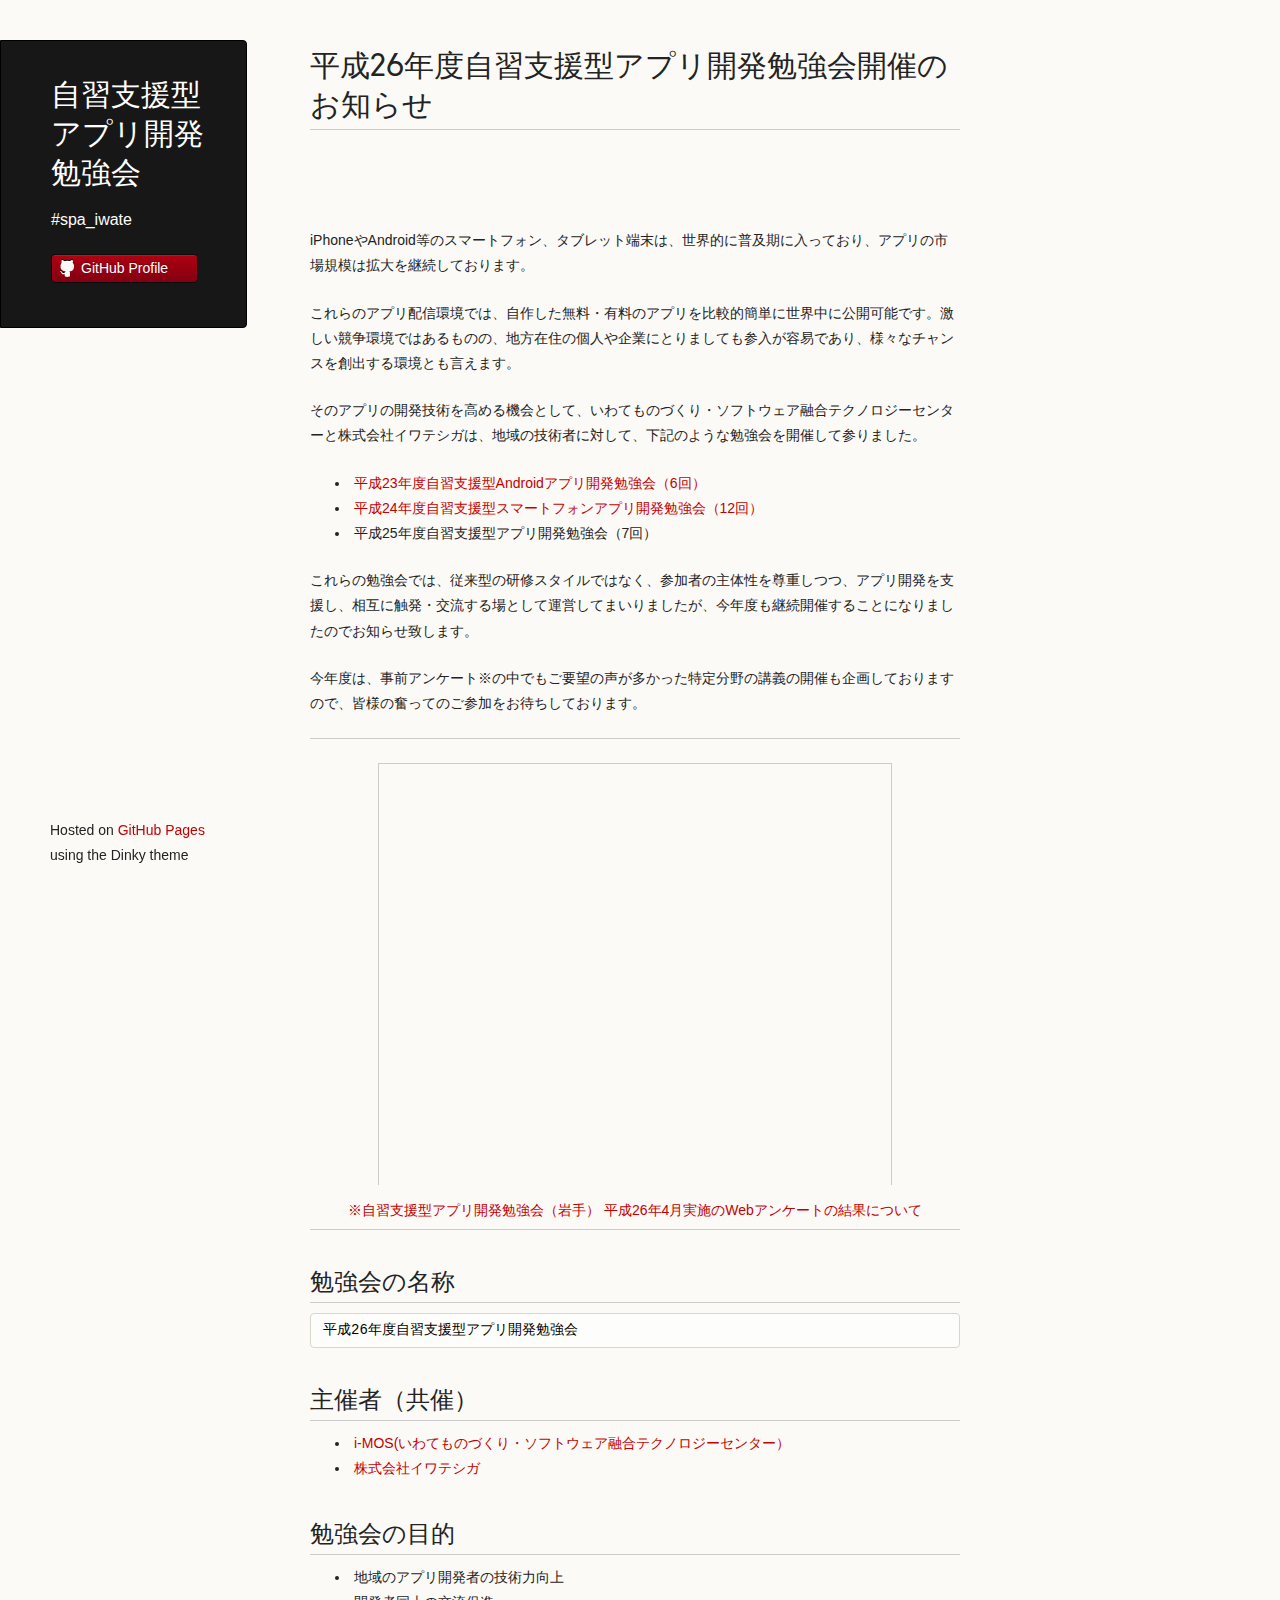
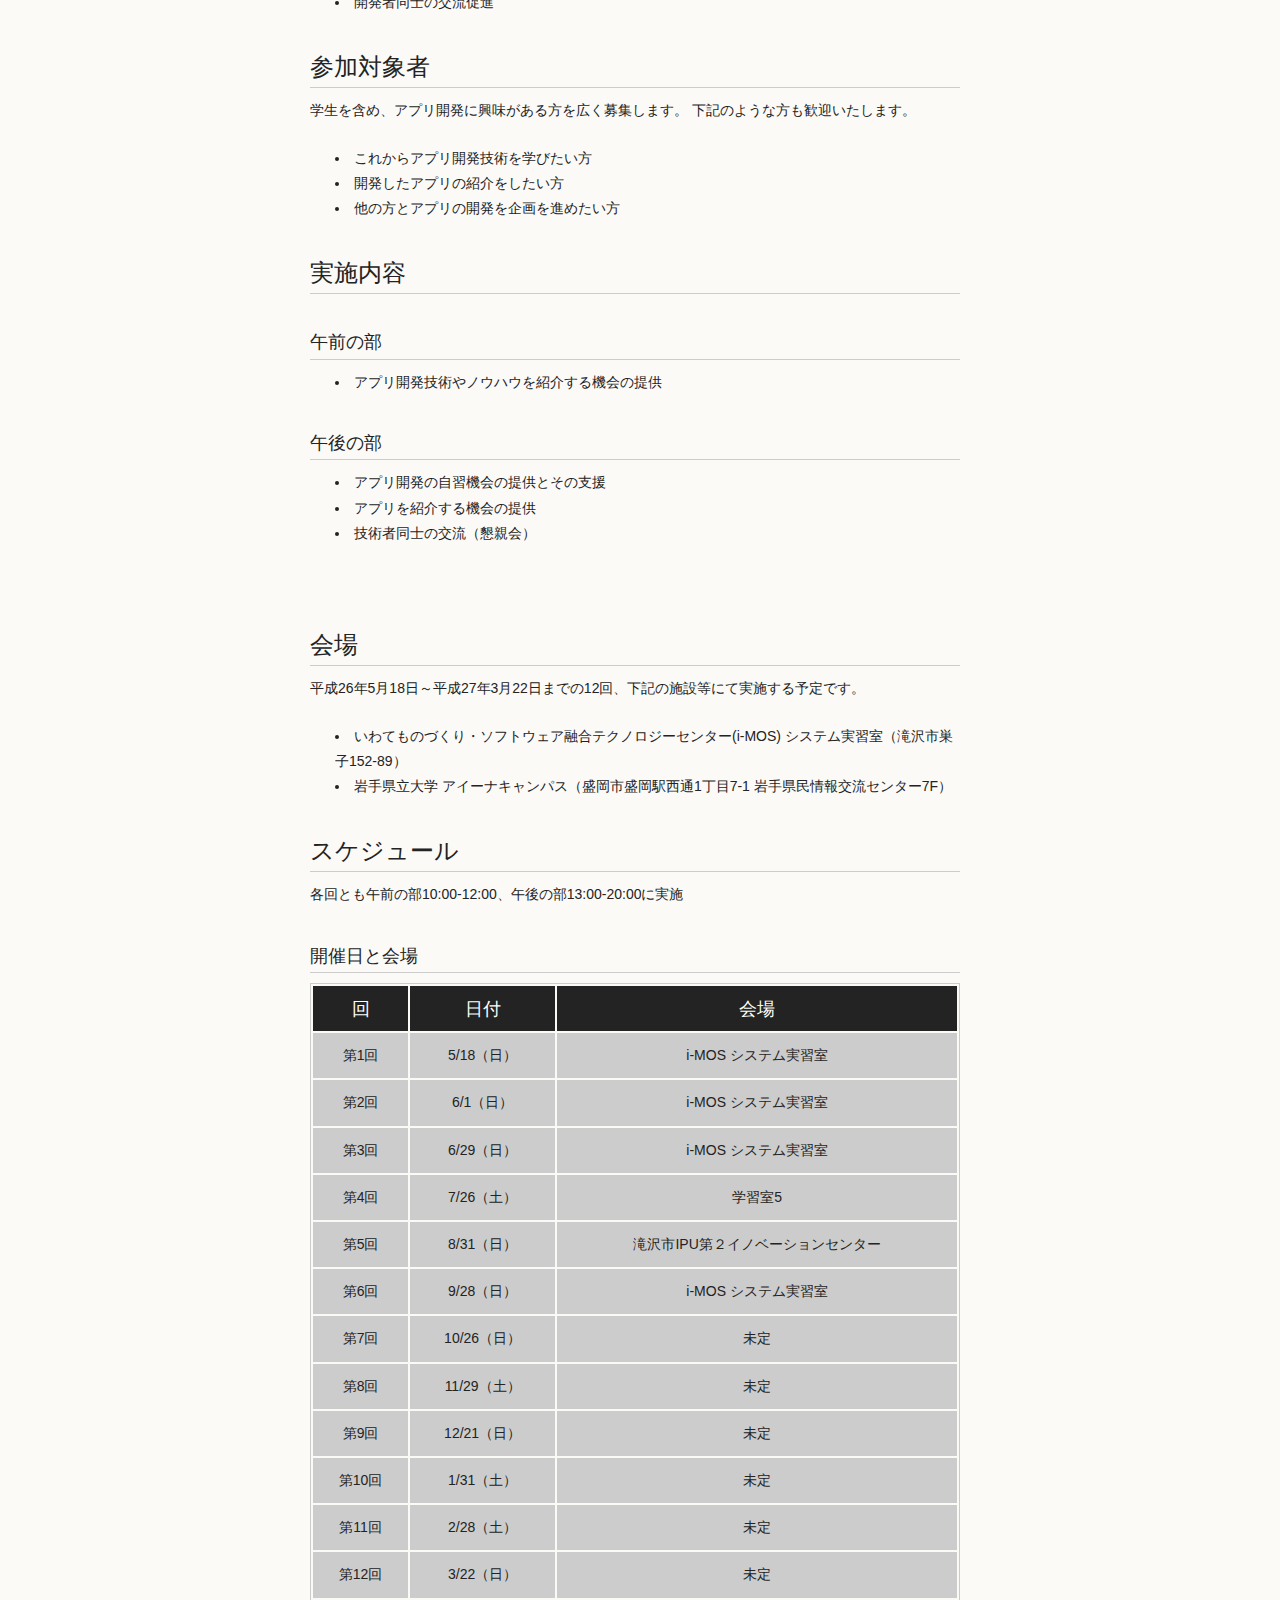
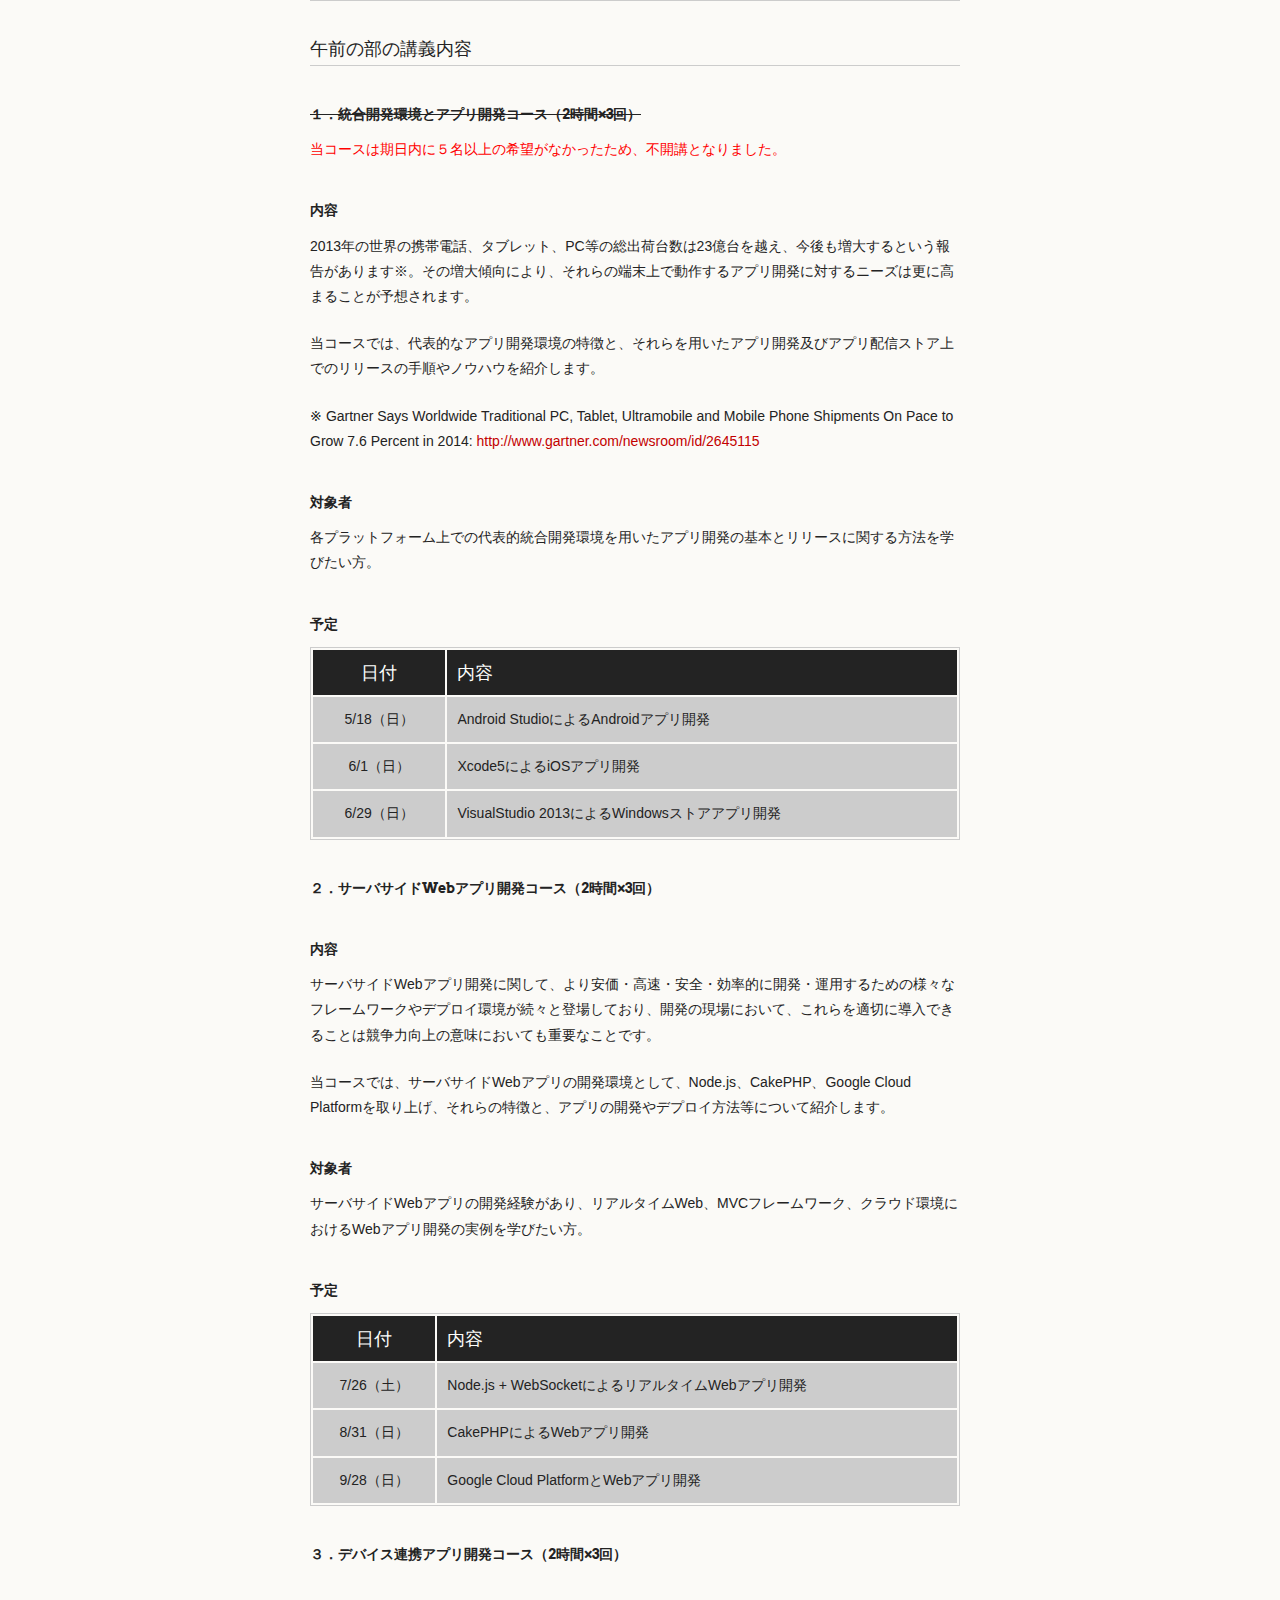
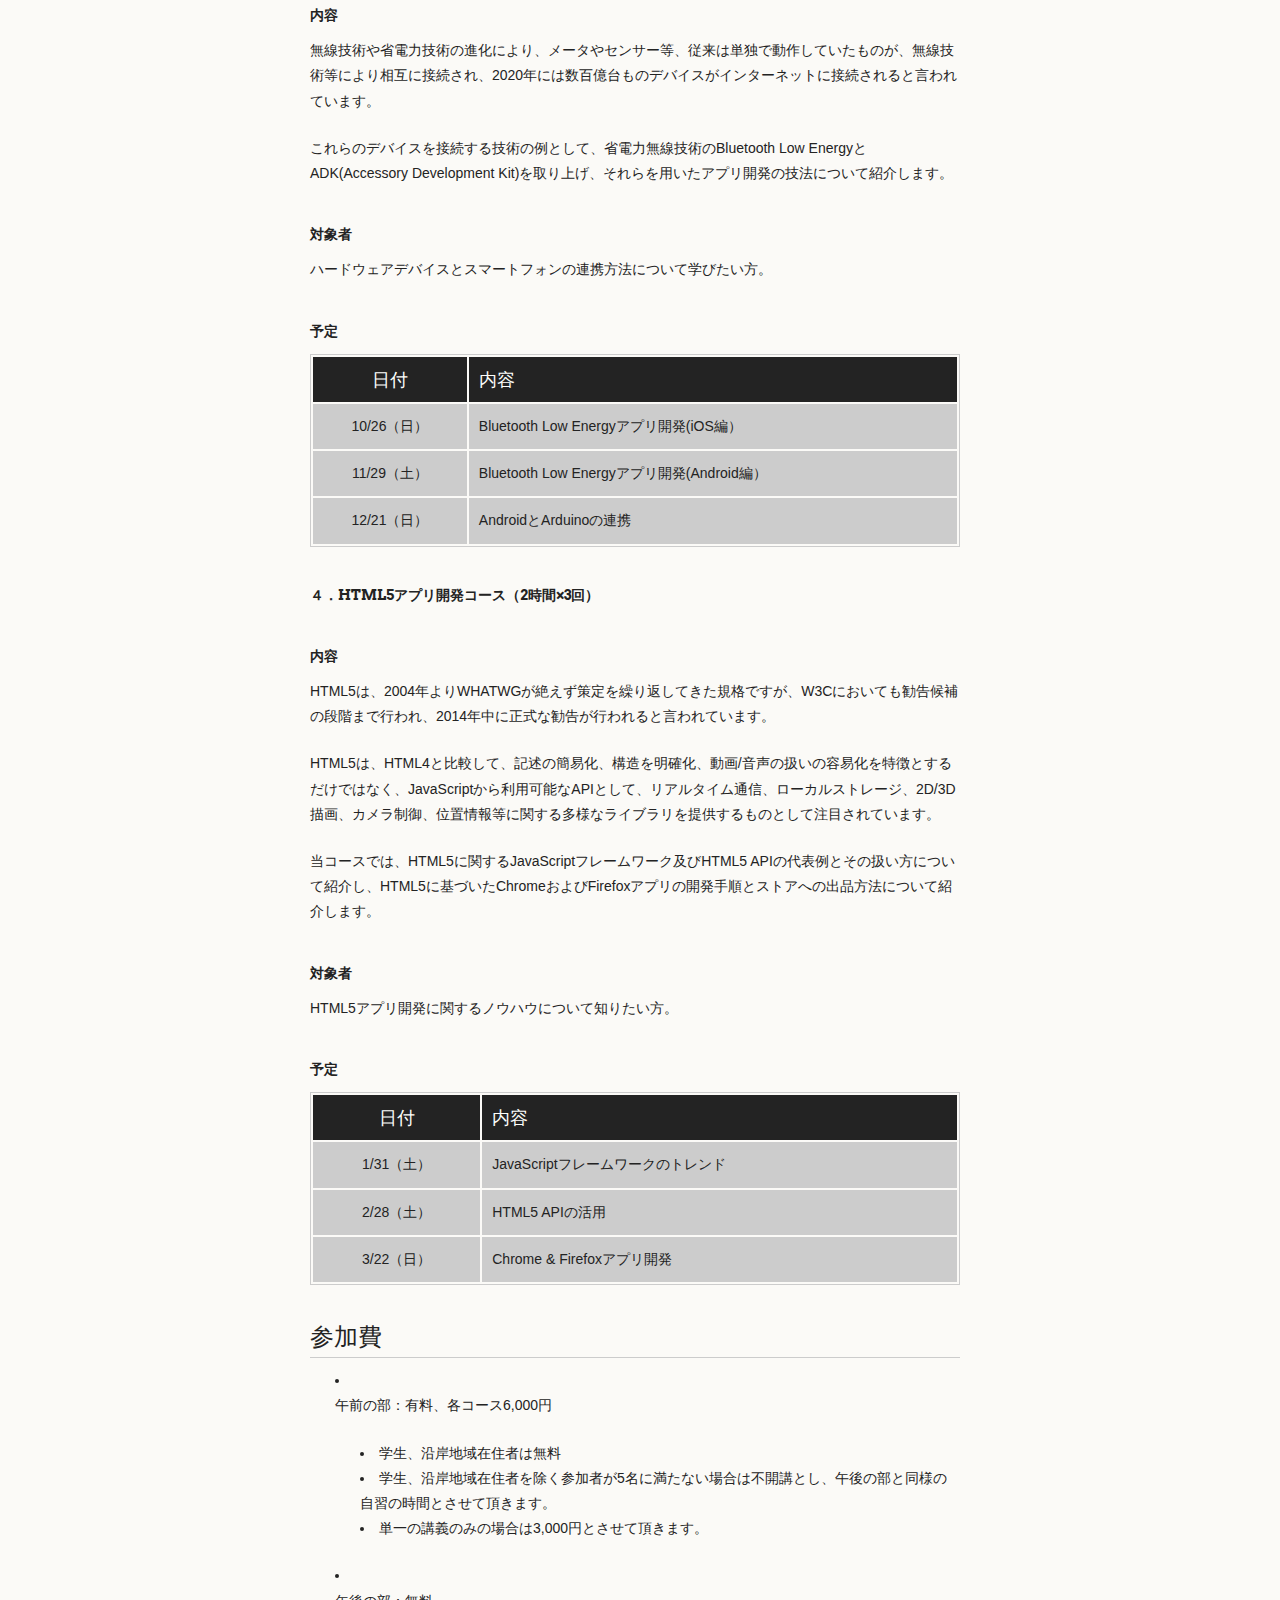
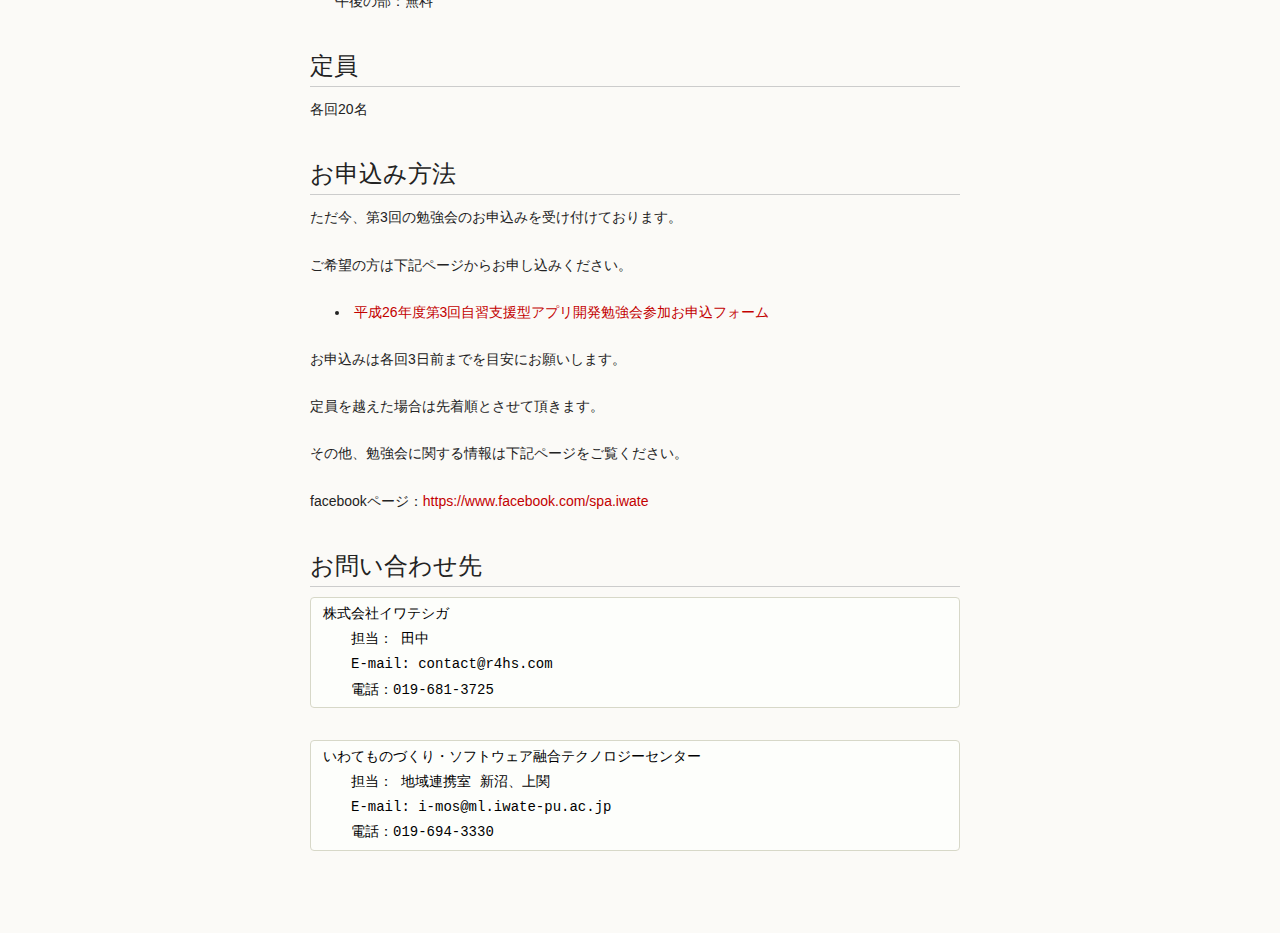
==== index.html @ ac212d24 "Update index.html" ====
<!doctype html>
<html>
  <head>
    <meta charset="utf-8">
    <meta http-equiv="X-UA-Compatible" content="chrome=1">
    <title>自習支援型アプリ開発勉強会 by spa-iwate</title>
    <link rel="stylesheet" href="stylesheets/styles.css">
    <link rel="stylesheet" href="stylesheets/pygment_trac.css">
    <link rel="stylesheet" href="stylesheets/spa_iwate.css">
    <script src="javascripts/scale.fix.js"></script>
    <meta name="viewport" content="width=device-width, initial-scale=1, user-scalable=no">
    <!--[if lt IE 9]>
    <script src="//html5shiv.googlecode.com/svn/trunk/html5.js"></script>
    <![endif]-->
  </head>
  <body>
    <div class="wrapper">
      <header>
        <h1 class="header">自習支援型アプリ開発勉強会</h1>
        <p class="header">#spa_iwate</p>
        <ul>
          <li><a class="buttons github" href="https://github.com/spa-iwate">GitHub Profile</a></li>
        </ul>
        
      </header>
      <div class="fbbox" >
      </div>
      <section>
        <h1>
<a name="%E5%B9%B3%E6%88%9026%E5%B9%B4%E5%BA%A6%E8%87%AA%E7%BF%92%E6%94%AF%E6%8F%B4%E5%9E%8B%E3%82%A2%E3%83%97%E3%83%AA%E9%96%8B%E7%99%BA%E5%8B%89%E5%BC%B7%E4%BC%9A%E9%96%8B%E5%82%AC%E3%81%AE%E3%81%8A%E7%9F%A5%E3%82%89%E3%81%9B" class="anchor" href="#%E5%B9%B3%E6%88%9026%E5%B9%B4%E5%BA%A6%E8%87%AA%E7%BF%92%E6%94%AF%E6%8F%B4%E5%9E%8B%E3%82%A2%E3%83%97%E3%83%AA%E9%96%8B%E7%99%BA%E5%8B%89%E5%BC%B7%E4%BC%9A%E9%96%8B%E5%82%AC%E3%81%AE%E3%81%8A%E7%9F%A5%E3%82%89%E3%81%9B"><span class="octicon octicon-link"></span></a>平成26年度自習支援型アプリ開発勉強会開催のお知らせ</h1>

<iframe src="//www.facebook.com/plugins/like.php?href=http%3A%2F%2Fspa-iwate.github.io%2F&amp;width=640&amp;layout=standard&amp;action=like&amp;show_faces=true&amp;share=true&amp;height=80&amp;appId=1468068613428370" scrolling="no" frameborder="0" style="border:none; overflow:hidden; width:640px; height:80px;" allowTransparency="true"></iframe>
<p>iPhoneやAndroid等のスマートフォン、タブレット端末は、世界的に普及期に入っており、アプリの市場規模は拡大を継続しております。</p>

<p>これらのアプリ配信環境では、自作した無料・有料のアプリを比較的簡単に世界中に公開可能です。激しい競争環境ではあるものの、地方在住の個人や企業にとりましても参入が容易であり、様々なチャンスを創出する環境とも言えます。</p>

<p>そのアプリの開発技術を高める機会として、いわてものづくり・ソフトウェア融合テクノロジーセンターと株式会社イワテシガは、地域の技術者に対して、下記のような勉強会を開催して参りました。</p>

<ul>
<li><a href="http://asm.dev-training.com/" target="_blank">平成23年度自習支援型Androidアプリ開発勉強会（6回）</a></li>
<li><a href="http://spa.dev-training.com/" target="_blank">平成24年度自習支援型スマートフォンアプリ開発勉強会（12回）</a></li>
<li>平成25年度自習支援型アプリ開発勉強会（7回）</li>
</ul><p>これらの勉強会では、従来型の研修スタイルではなく、参加者の主体性を尊重しつつ、アプリ開発を支援し、相互に触発・交流する場として運営してまいりましたが、今年度も継続開催することになりましたのでお知らせ致します。</p>

<p>今年度は、事前アンケート※の中でもご要望の声が多かった特定分野の講義の開催も企画しておりますので、皆様の奮ってのご参加をお待ちしております。</p>

<hr>

<div align="center">
<iframe src="https://www.slideshare.net/slideshow/embed_code/34387594?rel=0" width="512" height="421" 
frameborder="0" marginwidth="0" marginheight="0" scrolling="no" 
style="border:1px solid #CCC; border-width:1px 1px 0; margin-bottom:5px; max-width: 100%;" 
allowfullscreen> </iframe> 
<div style="margin-bottom:5px"> 
<strong> 
<a href="https://www.slideshare.net/devtraining/264web-34387594" title="※自習支援型アプリ開発勉強会（岩手） 平成26年4月実施のWebアンケートの結果について" target="_blank">※自習支援型アプリ開発勉強会（岩手） 平成26年4月実施のWebアンケートの結果について</a>
</strong> 
</div>
</div>
<hr>

<h2>
<a name="%E5%8B%89%E5%BC%B7%E4%BC%9A%E3%81%AE%E5%90%8D%E7%A7%B0" class="anchor" href="#%E5%8B%89%E5%BC%B7%E4%BC%9A%E3%81%AE%E5%90%8D%E7%A7%B0"><span class="octicon octicon-link"></span></a>勉強会の名称</h2>

<pre><code>平成26年度自習支援型アプリ開発勉強会
</code></pre>

<h2>
<a name="%E4%B8%BB%E5%82%AC%E8%80%85%E5%85%B1%E5%82%AC" class="anchor" href="#%E4%B8%BB%E5%82%AC%E8%80%85%E5%85%B1%E5%82%AC"><span class="octicon octicon-link"></span></a>主催者（共催）</h2>

<ul>
<li><a href="http://i-mos.iwate-pu.ac.jp/" target="_blank">i-MOS(いわてものづくり・ソフトウェア融合テクノロジーセンター）</a></li>
<li><a href="http://r4hs.com" target="_blank">株式会社イワテシガ</a></li>
</ul><h2>
<a name="%E5%8B%89%E5%BC%B7%E4%BC%9A%E3%81%AE%E7%9B%AE%E7%9A%84" class="anchor" href="#%E5%8B%89%E5%BC%B7%E4%BC%9A%E3%81%AE%E7%9B%AE%E7%9A%84"><span class="octicon octicon-link"></span></a>勉強会の目的</h2>

<ul>
<li>地域のアプリ開発者の技術力向上</li>
<li>開発者同士の交流促進</li>
</ul><h2>
<a name="%E5%8F%82%E5%8A%A0%E5%AF%BE%E8%B1%A1%E8%80%85" class="anchor" href="#%E5%8F%82%E5%8A%A0%E5%AF%BE%E8%B1%A1%E8%80%85"><span class="octicon octicon-link"></span></a>参加対象者</h2>

<p>学生を含め、アプリ開発に興味がある方を広く募集します。
下記のような方も歓迎いたします。</p>

<ul>
<li>これからアプリ開発技術を学びたい方</li>
<li>開発したアプリの紹介をしたい方</li>
<li>他の方とアプリの開発を企画を進めたい方</li>
</ul>
<h2>実施内容</h2>
<h3>午前の部</h3>
<ul>
  <li>アプリ開発技術やノウハウを紹介する機会の提供</li>
</ul>
<h3>午後の部</h3>
<ul>
  <li>アプリ開発の自習機会の提供とその支援</li>
  <li>アプリを紹介する機会の提供</li>
  <li>技術者同士の交流（懇親会）</li>
</ul>
　
<h2>
<a name="%E5%AE%9F%E6%96%BD%E5%86%85%E5%AE%B9" class="anchor" href="#%E5%AE%9F%E6%96%BD%E5%86%85%E5%AE%B9"><span class="octicon octicon-link"></span></a>会場</h2>

<p>平成26年5月18日～平成27年3月22日までの12回、下記の施設等にて実施する予定です。</p>

<ul>
<li>いわてものづくり・ソフトウェア融合テクノロジーセンター(i-MOS) システム実習室（滝沢市巣子152-89）</li>
<li>岩手県立大学 アイーナキャンパス（盛岡市盛岡駅西通1丁目7-1 岩手県民情報交流センター7F）</li>
</ul><h2>
<a name="%E3%82%B9%E3%82%B1%E3%82%B8%E3%83%A5%E3%83%BC%E3%83%AB" class="anchor" href="#%E3%82%B9%E3%82%B1%E3%82%B8%E3%83%A5%E3%83%BC%E3%83%AB"><span class="octicon octicon-link"></span></a>スケジュール</h2>

<p>各回とも午前の部10:00-12:00、午後の部13:00-20:00に実施</p>

<h3>
<a name="%E9%96%8B%E5%82%AC%E6%97%A5%E3%81%A8%E4%BC%9A%E5%A0%B4" class="anchor" href="#%E9%96%8B%E5%82%AC%E6%97%A5%E3%81%A8%E4%BC%9A%E5%A0%B4"><span class="octicon octicon-link"></span></a>開催日と会場</h3>

<table>
<thead><tr>
<th align="center">回</th>
<th align="center">日付</th>
<th align="center">会場</th>
</tr></thead>
<tbody>
<tr>
<td align="center">第1回</td>
<td align="center">5/18（日）</td>
<td align="center">i-MOS システム実習室</td>
</tr>
<tr>
<td align="center">第2回</td>
<td align="center">6/1（日）</td>
<td align="center">i-MOS システム実習室</td>
</tr>
<tr>
<td align="center">第3回</td>
<td align="center">6/29（日）</td>
<td align="center">i-MOS システム実習室</td>
</tr>
<tr>
<td align="center">第4回</td>
<td align="center">7/26（土）</td>
<td align="center">学習室5</td>
</tr>
<tr>
<td align="center">第5回</td>
<td align="center">8/31（日）</td>
<td align="center">滝沢市IPU第２イノベーションセンター</td>
</tr>
<tr>
<td align="center">第6回</td>
<td align="center">9/28（日）</td>
<td align="center">i-MOS システム実習室</td>
</tr>
<tr>
<td align="center">第7回</td>
<td align="center">10/26（日）</td>
<td align="center">未定</td>
</tr>
<tr>
<td align="center">第8回</td>
<td align="center">11/29（土）</td>
<td align="center">未定</td>
</tr>
<tr>
<td align="center">第9回</td>
<td align="center">12/21（日）</td>
<td align="center">未定</td>
</tr>
<tr>
<td align="center">第10回</td>
<td align="center">1/31（土）</td>
<td align="center">未定</td>
</tr>
<tr>
<td align="center">第11回</td>
<td align="center">2/28（土）</td>
<td align="center">未定</td>
</tr>
<tr>
<td align="center">第12回</td>
<td align="center">3/22（日）</td>
<td align="center">未定</td>
</tr>
</tbody>
</table><h3>
<a name="%E5%8D%88%E5%89%8D%E3%81%AE%E9%83%A8%E3%81%AE%E8%AC%9B%E7%BE%A9%E5%86%85%E5%AE%B9" class="anchor" href="#%E5%8D%88%E5%89%8D%E3%81%AE%E9%83%A8%E3%81%AE%E8%AC%9B%E7%BE%A9%E5%86%85%E5%AE%B9"><span class="octicon octicon-link"></span></a>午前の部の講義内容</h3>

<h4><del>
<a name="%EF%BC%91%E7%B5%B1%E5%90%88%E9%96%8B%E7%99%BA%E7%92%B0%E5%A2%83%E3%81%A8%E3%82%A2%E3%83%97%E3%83%AA%E9%96%8B%E7%99%BA%E3%82%B3%E3%83%BC%E3%82%B92%E6%99%82%E9%96%933%E5%9B%9E" class="anchor" href="#%EF%BC%91%E7%B5%B1%E5%90%88%E9%96%8B%E7%99%BA%E7%92%B0%E5%A2%83%E3%81%A8%E3%82%A2%E3%83%97%E3%83%AA%E9%96%8B%E7%99%BA%E3%82%B3%E3%83%BC%E3%82%B92%E6%99%82%E9%96%933%E5%9B%9E"><span class="octicon octicon-link"></span></a>
１．統合開発環境とアプリ開発コース（2時間×3回）</del></h4>

<p style="color:red">
当コースは期日内に５名以上の希望がなかったため、不開講となりました。
<p>

<h5>
<a name="%E5%86%85%E5%AE%B9" class="anchor" href="#%E5%86%85%E5%AE%B9"><span class="octicon octicon-link"></span></a>内容</h5>

<p>2013年の世界の携帯電話、タブレット、PC等の総出荷台数は23億台を越え、今後も増大するという報告があります※。その増大傾向により、それらの端末上で動作するアプリ開発に対するニーズは更に高まることが予想されます。</p>

<p>当コースでは、代表的なアプリ開発環境の特徴と、それらを用いたアプリ開発及びアプリ配信ストア上でのリリースの手順やノウハウを紹介します。</p>

<p>※ Gartner Says Worldwide Traditional PC, Tablet, Ultramobile and Mobile Phone Shipments On Pace to Grow 7.6 Percent in 2014: <a href="http://www.gartner.com/newsroom/id/2645115" target="_blank">http://www.gartner.com/newsroom/id/2645115</a></p>

<h5>
<a name="%E5%AF%BE%E8%B1%A1%E8%80%85" class="anchor" href="#%E5%AF%BE%E8%B1%A1%E8%80%85"><span class="octicon octicon-link"></span></a>対象者</h5>

<p>各プラットフォーム上での代表的統合開発環境を用いたアプリ開発の基本とリリースに関する方法を学びたい方。</p>

<h5>
<a name="%E4%BA%88%E5%AE%9A" class="anchor" href="#%E4%BA%88%E5%AE%9A"><span class="octicon octicon-link"></span></a>予定</h5>

<table>
<thead><tr>
<th align="center">日付</th>
<th>内容</th>
</tr></thead>
<tbody>
<tr>
<td align="center">5/18（日）</td>
<td>Android StudioによるAndroidアプリ開発</td>
</tr>
<tr>
<td align="center">6/1（日）</td>
<td>Xcode5によるiOSアプリ開発</td>
</tr>
<tr>
<td align="center">6/29（日）</td>
<td>VisualStudio 2013によるWindowsストアアプリ開発</td>
</tr>
</tbody>
</table><h4>
<a name="%EF%BC%92%E3%82%B5%E3%83%BC%E3%83%90%E3%82%B5%E3%82%A4%E3%83%89web%E3%82%A2%E3%83%97%E3%83%AA%E9%96%8B%E7%99%BA%E3%82%B3%E3%83%BC%E3%82%B92%E6%99%82%E9%96%933%E5%9B%9E" class="anchor" href="#%EF%BC%92%E3%82%B5%E3%83%BC%E3%83%90%E3%82%B5%E3%82%A4%E3%83%89web%E3%82%A2%E3%83%97%E3%83%AA%E9%96%8B%E7%99%BA%E3%82%B3%E3%83%BC%E3%82%B92%E6%99%82%E9%96%933%E5%9B%9E"><span class="octicon octicon-link"></span></a>２．サーバサイドWebアプリ開発コース（2時間×3回）</h4>

<h5>
<a name="%E5%86%85%E5%AE%B9-1" class="anchor" href="#%E5%86%85%E5%AE%B9-1"><span class="octicon octicon-link"></span></a>内容</h5>

<p>サーバサイドWebアプリ開発に関して、より安価・高速・安全・効率的に開発・運用するための様々なフレームワークやデプロイ環境が続々と登場しており、開発の現場において、これらを適切に導入できることは競争力向上の意味においても重要なことです。</p>

<p>当コースでは、サーバサイドWebアプリの開発環境として、Node.js、CakePHP、Google Cloud Platformを取り上げ、それらの特徴と、アプリの開発やデプロイ方法等について紹介します。</p>

<h5>
<a name="%E5%AF%BE%E8%B1%A1%E8%80%85-1" class="anchor" href="#%E5%AF%BE%E8%B1%A1%E8%80%85-1"><span class="octicon octicon-link"></span></a>対象者</h5>

<p>サーバサイドWebアプリの開発経験があり、リアルタイムWeb、MVCフレームワーク、クラウド環境におけるWebアプリ開発の実例を学びたい方。</p>

<h5>
<a name="%E4%BA%88%E5%AE%9A-1" class="anchor" href="#%E4%BA%88%E5%AE%9A-1"><span class="octicon octicon-link"></span></a>予定</h5>

<table>
<thead><tr>
<th align="center">日付</th>
<th align="left">内容</th>
</tr></thead>
<tbody>
<tr>
<td align="center">7/26（土）</td>
<td align="left">Node.js + WebSocketによるリアルタイムWebアプリ開発</td>
</tr>
<tr>
<td align="center">8/31（日）</td>
<td align="left">CakePHPによるWebアプリ開発</td>
</tr>
<tr>
<td align="center">9/28（日）</td>
<td align="left">Google Cloud PlatformとWebアプリ開発</td>
</tr>
</tbody>
</table><h4>
<a name="%EF%BC%93%E3%83%87%E3%83%90%E3%82%A4%E3%82%B9%E9%80%A3%E6%90%BA%E3%82%A2%E3%83%97%E3%83%AA%E9%96%8B%E7%99%BA%E3%82%B3%E3%83%BC%E3%82%B92%E6%99%82%E9%96%933%E5%9B%9E" class="anchor" href="#%EF%BC%93%E3%83%87%E3%83%90%E3%82%A4%E3%82%B9%E9%80%A3%E6%90%BA%E3%82%A2%E3%83%97%E3%83%AA%E9%96%8B%E7%99%BA%E3%82%B3%E3%83%BC%E3%82%B92%E6%99%82%E9%96%933%E5%9B%9E"><span class="octicon octicon-link"></span></a>３．デバイス連携アプリ開発コース（2時間×3回）</h4>

<h5>
<a name="%E5%86%85%E5%AE%B9-2" class="anchor" href="#%E5%86%85%E5%AE%B9-2"><span class="octicon octicon-link"></span></a>内容</h5>

<p>無線技術や省電力技術の進化により、メータやセンサー等、従来は単独で動作していたものが、無線技術等により相互に接続され、2020年には数百億台ものデバイスがインターネットに接続されると言われています。</p>

<p>これらのデバイスを接続する技術の例として、省電力無線技術のBluetooth Low EnergyとADK(Accessory Development Kit)を取り上げ、それらを用いたアプリ開発の技法について紹介します。</p>

<h5>
<a name="%E5%AF%BE%E8%B1%A1%E8%80%85-2" class="anchor" href="#%E5%AF%BE%E8%B1%A1%E8%80%85-2"><span class="octicon octicon-link"></span></a>対象者</h5>

<p>ハードウェアデバイスとスマートフォンの連携方法について学びたい方。</p>

<h5>
<a name="%E4%BA%88%E5%AE%9A-2" class="anchor" href="#%E4%BA%88%E5%AE%9A-2"><span class="octicon octicon-link"></span></a>予定</h5>

<table>
<thead><tr>
<th align="center">日付</th>
<th align="left">内容</th>
</tr></thead>
<tbody>
<tr>
<td align="center">10/26（日）</td>
<td align="left">Bluetooth Low Energyアプリ開発(iOS編）</td>
</tr>
<tr>
<td align="center">11/29（土）</td>
<td align="left">Bluetooth Low Energyアプリ開発(Android編）</td>
</tr>
<tr>
<td align="center">12/21（日）</td>
<td align="left">AndroidとArduinoの連携</td>
</tr>
</tbody>
</table><h4>
<a name="%EF%BC%94html5%E3%82%A2%E3%83%97%E3%83%AA%E9%96%8B%E7%99%BA%E3%82%B3%E3%83%BC%E3%82%B92%E6%99%82%E9%96%933%E5%9B%9E" class="anchor" href="#%EF%BC%94html5%E3%82%A2%E3%83%97%E3%83%AA%E9%96%8B%E7%99%BA%E3%82%B3%E3%83%BC%E3%82%B92%E6%99%82%E9%96%933%E5%9B%9E"><span class="octicon octicon-link"></span></a>４．HTML5アプリ開発コース（2時間×3回）</h4>

<h5>
<a name="%E5%86%85%E5%AE%B9-3" class="anchor" href="#%E5%86%85%E5%AE%B9-3"><span class="octicon octicon-link"></span></a>内容</h5>

<p>HTML5は、2004年よりWHATWGが絶えず策定を繰り返してきた規格ですが、W3Cにおいても勧告候補の段階まで行われ、2014年中に正式な勧告が行われると言われています。</p>

<p>HTML5は、HTML4と比較して、記述の簡易化、構造を明確化、動画/音声の扱いの容易化を特徴とするだけではなく、JavaScriptから利用可能なAPIとして、リアルタイム通信、ローカルストレージ、2D/3D描画、カメラ制御、位置情報等に関する多様なライブラリを提供するものとして注目されています。</p>

<p>当コースでは、HTML5に関するJavaScriptフレームワーク及びHTML5 APIの代表例とその扱い方について紹介し、HTML5に基づいたChromeおよびFirefoxアプリの開発手順とストアへの出品方法について紹介します。</p>

<h5>
<a name="%E5%AF%BE%E8%B1%A1%E8%80%85-3" class="anchor" href="#%E5%AF%BE%E8%B1%A1%E8%80%85-3"><span class="octicon octicon-link"></span></a>対象者</h5>

<p>HTML5アプリ開発に関するノウハウについて知りたい方。</p>

<h5>
<a name="%E4%BA%88%E5%AE%9A-3" class="anchor" href="#%E4%BA%88%E5%AE%9A-3"><span class="octicon octicon-link"></span></a>予定</h5>

<table>
<thead><tr>
<th align="center">日付</th>
<th align="left">内容</th>
</tr></thead>
<tbody>
<tr>
<td align="center">1/31（土）</td>
<td align="left">JavaScriptフレームワークのトレンド</td>
</tr>
<tr>
<td align="center">2/28（土）</td>
<td align="left">HTML5 APIの活用</td>
</tr>
<tr>
<td align="center">3/22（日）</td>
<td align="left">Chrome &amp; Firefoxアプリ開発</td>
</tr>
</tbody>
</table><h2>
<a name="%E5%8F%82%E5%8A%A0%E8%B2%BB" class="anchor" href="#%E5%8F%82%E5%8A%A0%E8%B2%BB"><span class="octicon octicon-link"></span></a>参加費</h2>

<ul>
<li>
<p>午前の部：有料、各コース6,000円</p>

<ul>
<li>学生、沿岸地域在住者は無料</li>
<li>学生、沿岸地域在住者を除く参加者が5名に満たない場合は不開講とし、午後の部と同様の自習の時間とさせて頂きます。</li>
<li>単一の講義のみの場合は3,000円とさせて頂きます。</li>
</ul>
</li>
<li><p>午後の部：無料</p></li>
</ul><h2>
<a name="%E5%AE%9A%E5%93%A1" class="anchor" href="#%E5%AE%9A%E5%93%A1"><span class="octicon octicon-link"></span></a>定員</h2>

<p>各回20名</p>

<h2>
<a name="%E3%81%8A%E7%94%B3%E8%BE%BC%E3%81%BF%E6%96%B9%E6%B3%95" class="anchor" href="#%E3%81%8A%E7%94%B3%E8%BE%BC%E3%81%BF%E6%96%B9%E6%B3%95"><span class="octicon octicon-link"></span></a>お申込み方法</h2>

<p>ただ今、第3回の勉強会のお申込みを受け付けております。</p>

<p>ご希望の方は下記ページからお申し込みください。</p>

<ul>
<li><a href="http://goo.gl/j7eo5L"  target="_blank">平成26年度第3回自習支援型アプリ開発勉強会参加お申込フォーム</a></li>
</ul><p>お申込みは各回3日前までを目安にお願いします。</p>

<p>定員を越えた場合は先着順とさせて頂きます。</p>

<p>その他、勉強会に関する情報は下記ページをご覧ください。</p>

<p>facebookページ：<a href="https://www.facebook.com/spa.iwate" target="_blank">https://www.facebook.com/spa.iwate</a></p>

<h2>
<a name="%E3%81%8A%E5%95%8F%E3%81%84%E5%90%88%E3%82%8F%E3%81%9B%E5%85%88" class="anchor" href="#%E3%81%8A%E5%95%8F%E3%81%84%E5%90%88%E3%82%8F%E3%81%9B%E5%85%88"><span class="octicon octicon-link"></span></a>お問い合わせ先</h2>

<pre><code>株式会社イワテシガ
　　担当： 田中
　　E-mail: contact@r4hs.com
　　電話：019-681-3725
</code></pre>

<pre><code>いわてものづくり・ソフトウェア融合テクノロジーセンター
　　担当： 地域連携室 新沼、上関
　　E-mail: i-mos@ml.iwate-pu.ac.jp
　　電話：019-694-3330
</code></pre>
      </section>
      <footer>
      <div style="margin-left:-48px; margin-right:-24px">
      	
      	<iframe src="//www.facebook.com/plugins/likebox.php?href=https%3A%2F%2Fwww.facebook.com%2Fspa.iwate&amp;width=244&amp;height=290&amp;colorscheme=light&amp;show_faces=true&amp;header=true&amp;stream=false&amp;show_border=true&amp;appId=1468068613428370" scrolling="no" frameborder="0" style="border:none; overflow:hidden; width:244px; height:290px;" allowTransparency="true"></iframe>       	
      </div>
      
        <p><small>Hosted on <a href="http://pages.github.com">GitHub Pages</a> using the Dinky theme</small></p>
      </footer>
    </div>
    <!--[if !IE]><script>fixScale(document);</script><![endif]-->

 <script>
  (function(i,s,o,g,r,a,m){i['GoogleAnalyticsObject']=r;i[r]=i[r]||function(){
  (i[r].q=i[r].q||[]).push(arguments)},i[r].l=1*new Date();a=s.createElement(o),
  m=s.getElementsByTagName(o)[0];a.async=1;a.src=g;m.parentNode.insertBefore(a,m)
  })(window,document,'script','//www.google-analytics.com/analytics.js','ga');

  ga('create', 'UA-50756444-1', 'spa-iwate.github.io');
  ga('send', 'pageview');

</script>

  </body>
</html>
---- stylesheets/styles.css ----
@import url(https://fonts.googleapis.com/css?family=Arvo:400,700,400italic);

/* MeyerWeb Reset */

html, body, div, span, applet, object, iframe,
h1, h2, h3, h4, h5, h6, p, blockquote, pre,
a, abbr, acronym, address, big, cite, code,
del, dfn, em, img, ins, kbd, q, s, samp,
small, strike, strong, sub, sup, tt, var,
b, u, i, center,
dl, dt, dd, ol, ul, li,
fieldset, form, label, legend,
table, caption, tbody, tfoot, thead, tr, th, td,
article, aside, canvas, details, embed,
figure, figcaption, footer, header, hgroup,
menu, nav, output, ruby, section, summary,
time, mark, audio, video {
  margin: 0;
  padding: 0;
  border: 0;
  font: inherit;
  vertical-align: baseline;
}


/* Base text styles */

body {
  padding:10px 50px 0 0;
  font-family:"Helvetica Neue", Helvetica, Arial, sans-serif;
	font-size: 14px;
	color: #232323;
	background-color: #FBFAF7;
	margin: 0;
	line-height: 1.8em;
	-webkit-font-smoothing: antialiased;

}

h1, h2, h3, h4, h5, h6 {
  color:#232323;
  margin:36px 0 10px;
}

p, ul, ol, table, dl {
  margin:0 0 22px;
}

h1, h2, h3 {
	font-family: Arvo, Monaco, serif;
  line-height:1.3;
	font-weight: normal;
}

h1,h2, h3 {
	display: block;
	border-bottom: 1px solid #ccc;
	padding-bottom: 5px;
}

h1 {
	font-size: 30px;
}

h2 {
	font-size: 24px;
}

h3 {
	font-size: 18px;
}

h4, h5, h6 {
	font-family: Arvo, Monaco, serif;
	font-weight: 700;
}

a {
  color:#C30000;
  font-weight:200;
  text-decoration:none;
}

a:hover {
	text-decoration: underline;
}

a small {
	font-size: 12px;
}

em {
	font-style: italic;
}

strong {
  font-weight:700;
}

ul {
  list-style: inside;
  padding-left: 25px;
}

ol {
  list-style: decimal inside;
  padding-left: 20px;
}

blockquote {
  margin: 0;
  padding: 0 0 0 20px;
  font-style: italic;
}

dl, dt, dd, dl p {
	font-color: #444;
}

dl dt {
  font-weight: bold;
}

dl dd {
  padding-left: 20px;
  font-style: italic;
}

dl p {
  padding-left: 20px;
  font-style: italic;
}

hr {
  border:0;
  background:#ccc;
  height:1px;
  margin:0 0 24px;
}

/* Images */

img {
  position: relative;
  margin: 0 auto;
  max-width: 650px;
  padding: 5px;
  margin: 10px 0 32px 0;
  border: 1px solid #ccc;
}

p img {
  display: inline;
  margin: 0;
  padding: 0;
  vertical-align: middle;
  text-align: center;
  border: none;
}

/* Code blocks */

code, pre {
	font-family: Monaco, "Bitstream Vera Sans Mono", "Lucida Console", Terminal, monospace;
  color:#000;
  font-size:14px;
}

pre {
	padding: 4px 12px;
  background: #FDFEFB;
  border-radius:4px;
  border:1px solid #D7D8C8;
  overflow: auto;
  overflow-y: hidden;
	margin-bottom: 32px;
}


/* Tables */

table {
  width:100%;
}

table {
  border: 1px solid #ccc;
  margin-bottom: 32px;
  text-align: left;
 }

th {
  font-family: 'Arvo', Helvetica, Arial, sans-serif;
	font-size: 18px;
	font-weight: normal;
  padding: 10px;
  background: #232323;
  color: #FDFEFB;
 }

td {
  padding: 10px;
	background: #ccc;
 }


/* Wrapper */
.wrapper {
  width:960px;
}


/* Header */

header {
	background-color: #171717;
	color: #FDFDFB;
  width:170px;
  float:left;
  position:fixed;
	border: 1px solid #000;
	-webkit-border-top-right-radius: 4px;
	-webkit-border-bottom-right-radius: 4px;
	-moz-border-radius-topright: 4px;
	-moz-border-radius-bottomright: 4px;
	border-top-right-radius: 4px;
	border-bottom-right-radius: 4px;
	padding: 34px 25px 22px 50px;
	margin: 30px 25px 0 0;
	-webkit-font-smoothing: antialiased;
}

p.header {
	font-size: 16px;
}

h1.header {
	font-family: Arvo, sans-serif;
	font-size: 30px;
	font-weight: 300;
	line-height: 1.3em;
	border-bottom: none;
	margin-top: 0;
}


h1.header, a.header, a.name, header a{
	color: #fff;
}

a.header {
	text-decoration: underline;
}

a.name {
	white-space: nowrap;
}

header ul {
  list-style:none;
  padding:0;
}

header li {
	list-style-type: none;
  width:132px;
  height:15px;
	margin-bottom: 12px;
	line-height: 1em;
	padding: 6px 6px 6px 7px;

	background: #AF0011;
	background: -moz-linear-gradient(top, #AF0011 0%, #820011 100%);
  background: -webkit-gradient(linear, left top, left bottom, color-stop(0%,#f8f8f8), color-stop(100%,#dddddd));
  background: -webkit-linear-gradient(top, #AF0011 0%,#820011 100%);
  background: -o-linear-gradient(top, #AF0011 0%,#820011 100%);
  background: -ms-linear-gradient(top, #AF0011 0%,#820011 100%);
  background: linear-gradient(top, #AF0011 0%,#820011 100%);

	border-radius:4px;
  border:1px solid #0D0D0D;

	-webkit-box-shadow: inset 0px 1px 1px 0 rgba(233,2,38, 1);
	box-shadow: inset 0px 1px 1px 0 rgba(233,2,38, 1);

}

header li:hover {
	background: #C3001D;
	background: -moz-linear-gradient(top, #C3001D 0%, #950119 100%);
  background: -webkit-gradient(linear, left top, left bottom, color-stop(0%,#f8f8f8), color-stop(100%,#dddddd));
  background: -webkit-linear-gradient(top, #C3001D 0%,#950119 100%);
  background: -o-linear-gradient(top, #C3001D 0%,#950119 100%);
  background: -ms-linear-gradient(top, #C3001D 0%,#950119 100%);
  background: linear-gradient(top, #C3001D 0%,#950119 100%);
}

a.buttons {
	-webkit-font-smoothing: antialiased;
	background: url(../images/arrow-down.png) no-repeat;
	font-weight: normal;
	text-shadow: rgba(0, 0, 0, 0.4) 0 -1px 0;
	padding: 2px 2px 2px 22px;
	height: 30px;
}

a.github {
	background: url(../images/octocat-small.png) no-repeat 1px;
}

a.buttons:hover {
	color: #fff;
	text-decoration: none;
}


/* Section - for main page content */

section {
  width:650px;
  float:right;
  padding-bottom:50px;
}


/* Footer */

footer {
  width:170px;
  float:left;
  position:fixed;
  bottom:10px;
	padding-left: 50px;
}

@media print, screen and (max-width: 960px) {

  div.wrapper {
    width:auto;
    margin:0;
  }

  header, section, footer {
    float:none;
    position:static;
    width:auto;
  }

	footer {
		border-top: 1px solid #ccc;
		margin:0 84px 0 50px;
		padding:0;
	}

  header {
    padding-right:320px;
  }

  section {
    padding:20px 84px 20px 50px;
    margin:0 0 20px;
  }

  header a small {
    display:inline;
  }

  header ul {
    position:absolute;
    right:130px;
    top:84px;
  }
}

@media print, screen and (max-width: 720px) {
  body {
    word-wrap:break-word;
  }

  header {
    padding:10px 20px 0;
		margin-right: 0;
  }

	section {
    padding:10px 0 10px 20px;
    margin:0 0 30px;
  }

	footer {
		margin: 0 0 0 30px;
	}

  header ul, header p.view {
    position:static;
  }
}

@media print, screen and (max-width: 480px) {

  header ul li.download {
    display:none;
  }

	footer {
		margin: 0 0 0 20px;
	}

	footer a{
		display:block;
	}

}

@media print {
  body {
    padding:0.4in;
    font-size:12pt;
    color:#444;
  }
}
---- stylesheets/pygment_trac.css ----
.highlight  { background: #ffffff; }
.highlight .c { color: #999988; font-style: italic } /* Comment */
.highlight .err { color: #a61717; background-color: #e3d2d2 } /* Error */
.highlight .k { font-weight: bold } /* Keyword */
.highlight .o { font-weight: bold } /* Operator */
.highlight .cm { color: #999988; font-style: italic } /* Comment.Multiline */
.highlight .cp { color: #999999; font-weight: bold } /* Comment.Preproc */
.highlight .c1 { color: #999988; font-style: italic } /* Comment.Single */
.highlight .cs { color: #999999; font-weight: bold; font-style: italic } /* Comment.Special */
.highlight .gd { color: #000000; background-color: #ffdddd } /* Generic.Deleted */
.highlight .gd .x { color: #000000; background-color: #ffaaaa } /* Generic.Deleted.Specific */
.highlight .ge { font-style: italic } /* Generic.Emph */
.highlight .gr { color: #aa0000 } /* Generic.Error */
.highlight .gh { color: #999999 } /* Generic.Heading */
.highlight .gi { color: #000000; background-color: #ddffdd } /* Generic.Inserted */
.highlight .gi .x { color: #000000; background-color: #aaffaa } /* Generic.Inserted.Specific */
.highlight .go { color: #888888 } /* Generic.Output */
.highlight .gp { color: #555555 } /* Generic.Prompt */
.highlight .gs { font-weight: bold } /* Generic.Strong */
.highlight .gu { color: #800080; font-weight: bold; } /* Generic.Subheading */
.highlight .gt { color: #aa0000 } /* Generic.Traceback */
.highlight .kc { font-weight: bold } /* Keyword.Constant */
.highlight .kd { font-weight: bold } /* Keyword.Declaration */
.highlight .kn { font-weight: bold } /* Keyword.Namespace */
.highlight .kp { font-weight: bold } /* Keyword.Pseudo */
.highlight .kr { font-weight: bold } /* Keyword.Reserved */
.highlight .kt { color: #445588; font-weight: bold } /* Keyword.Type */
.highlight .m { color: #009999 } /* Literal.Number */
.highlight .s { color: #d14 } /* Literal.String */
.highlight .na { color: #008080 } /* Name.Attribute */
.highlight .nb { color: #0086B3 } /* Name.Builtin */
.highlight .nc { color: #445588; font-weight: bold } /* Name.Class */
.highlight .no { color: #008080 } /* Name.Constant */
.highlight .ni { color: #800080 } /* Name.Entity */
.highlight .ne { color: #990000; font-weight: bold } /* Name.Exception */
.highlight .nf { color: #990000; font-weight: bold } /* Name.Function */
.highlight .nn { color: #555555 } /* Name.Namespace */
.highlight .nt { color: #000080 } /* Name.Tag */
.highlight .nv { color: #008080 } /* Name.Variable */
.highlight .ow { font-weight: bold } /* Operator.Word */
.highlight .w { color: #bbbbbb } /* Text.Whitespace */
.highlight .mf { color: #009999 } /* Literal.Number.Float */
.highlight .mh { color: #009999 } /* Literal.Number.Hex */
.highlight .mi { color: #009999 } /* Literal.Number.Integer */
.highlight .mo { color: #009999 } /* Literal.Number.Oct */
.highlight .sb { color: #d14 } /* Literal.String.Backtick */
.highlight .sc { color: #d14 } /* Literal.String.Char */
.highlight .sd { color: #d14 } /* Literal.String.Doc */
.highlight .s2 { color: #d14 } /* Literal.String.Double */
.highlight .se { color: #d14 } /* Literal.String.Escape */
.highlight .sh { color: #d14 } /* Literal.String.Heredoc */
.highlight .si { color: #d14 } /* Literal.String.Interpol */
.highlight .sx { color: #d14 } /* Literal.String.Other */
.highlight .sr { color: #009926 } /* Literal.String.Regex */
.highlight .s1 { color: #d14 } /* Literal.String.Single */
.highlight .ss { color: #990073 } /* Literal.String.Symbol */
.highlight .bp { color: #999999 } /* Name.Builtin.Pseudo */
.highlight .vc { color: #008080 } /* Name.Variable.Class */
.highlight .vg { color: #008080 } /* Name.Variable.Global */
.highlight .vi { color: #008080 } /* Name.Variable.Instance */
.highlight .il { color: #009999 } /* Literal.Number.Integer.Long */

.type-csharp .highlight .k { color: #0000FF }
.type-csharp .highlight .kt { color: #0000FF }
.type-csharp .highlight .nf { color: #000000; font-weight: normal }
.type-csharp .highlight .nc { color: #2B91AF }
.type-csharp .highlight .nn { color: #000000 }
.type-csharp .highlight .s { color: #A31515 }
.type-csharp .highlight .sc { color: #A31515 }
---- stylesheets/spa_iwate.css ----
.fbbox
{
background-color: white;
color: black;
width: 170px;
float: left;
position: fixed;
margin: 320px 25px 0 0;
-webkit-font-smoothing: antialiased;

}
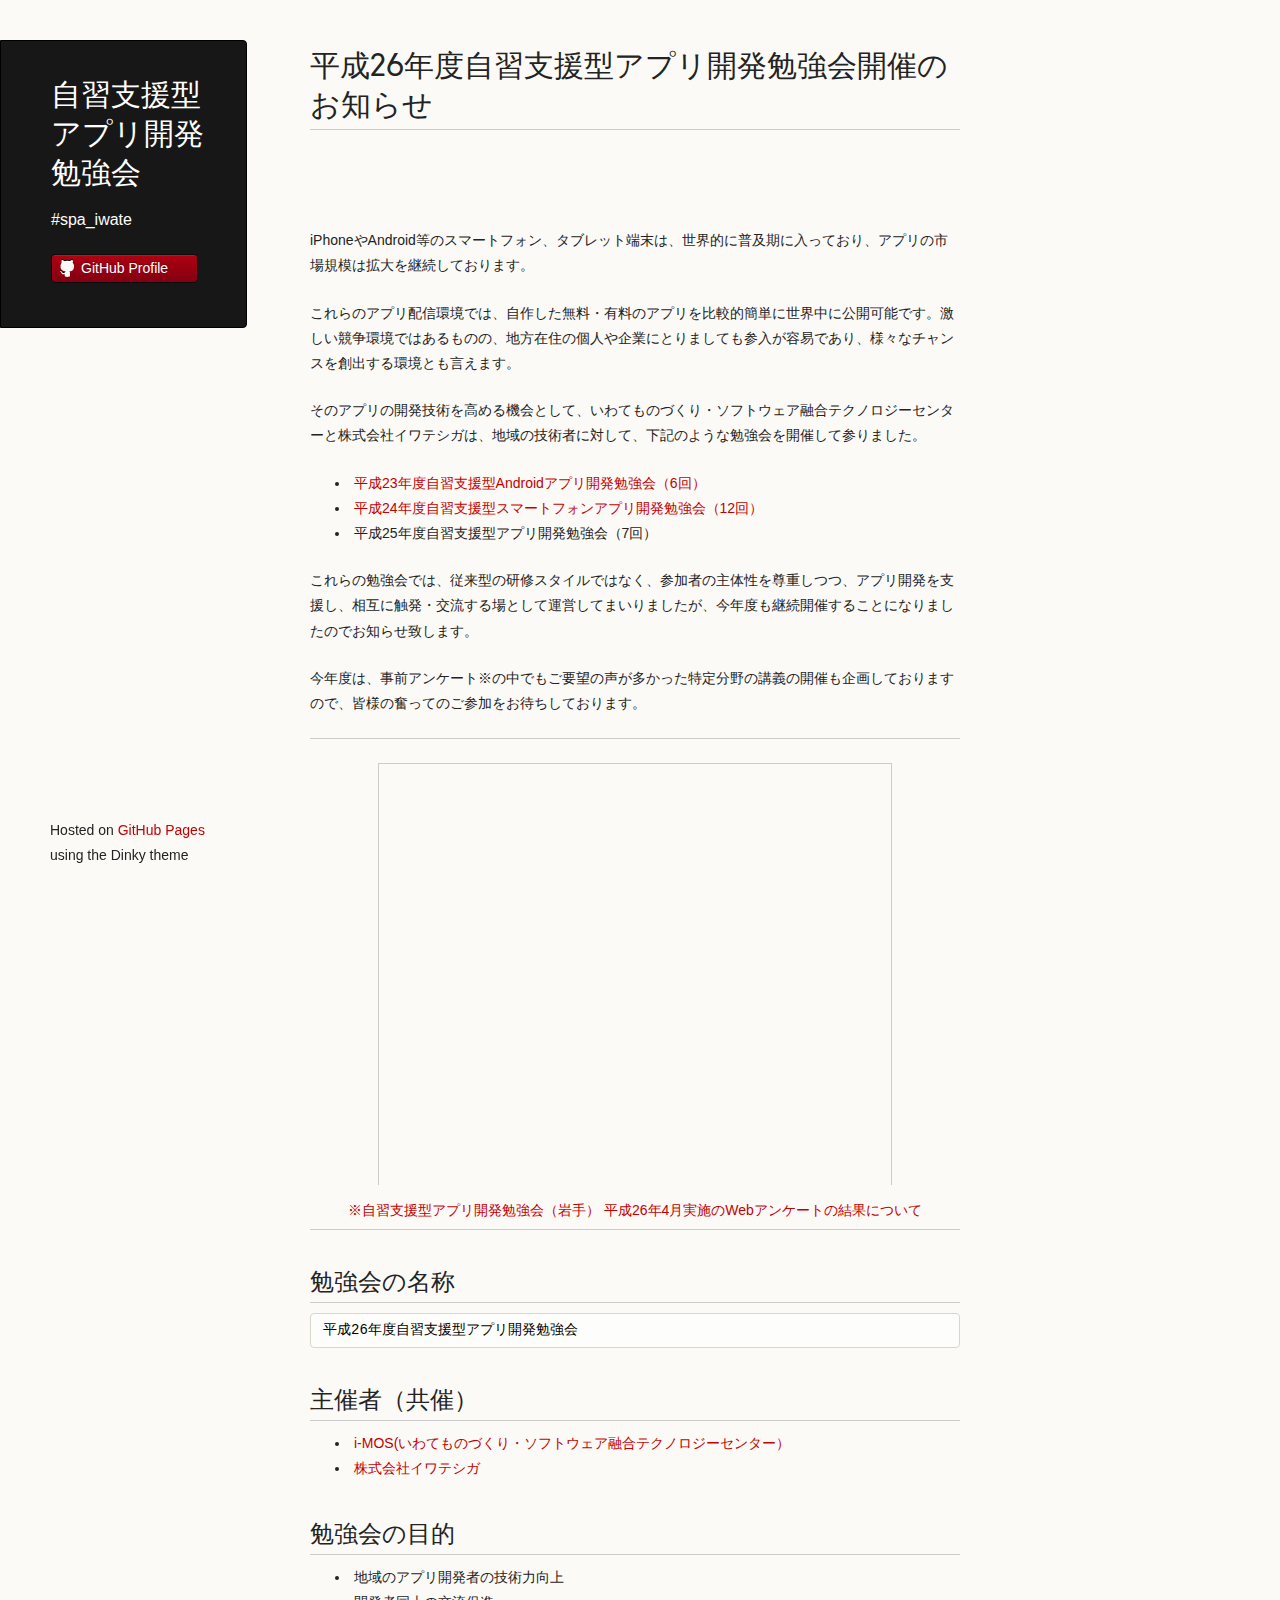
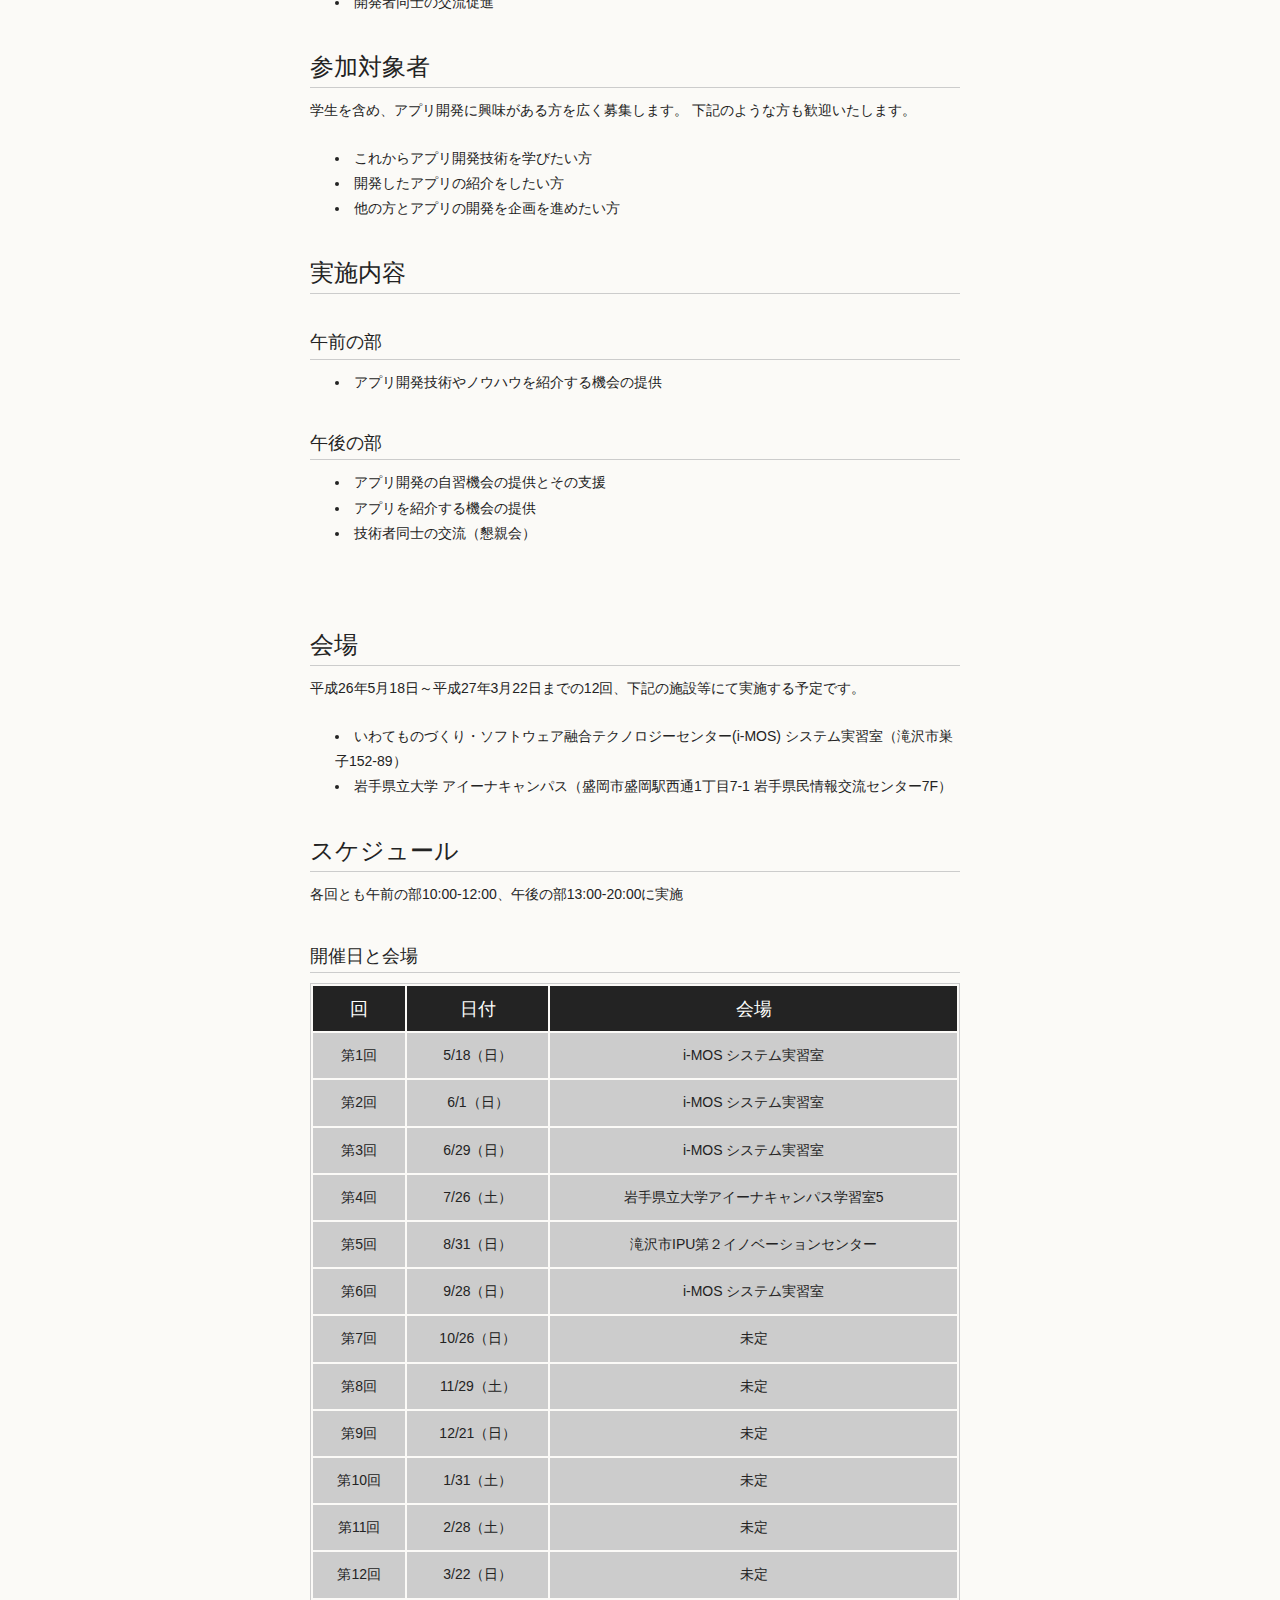
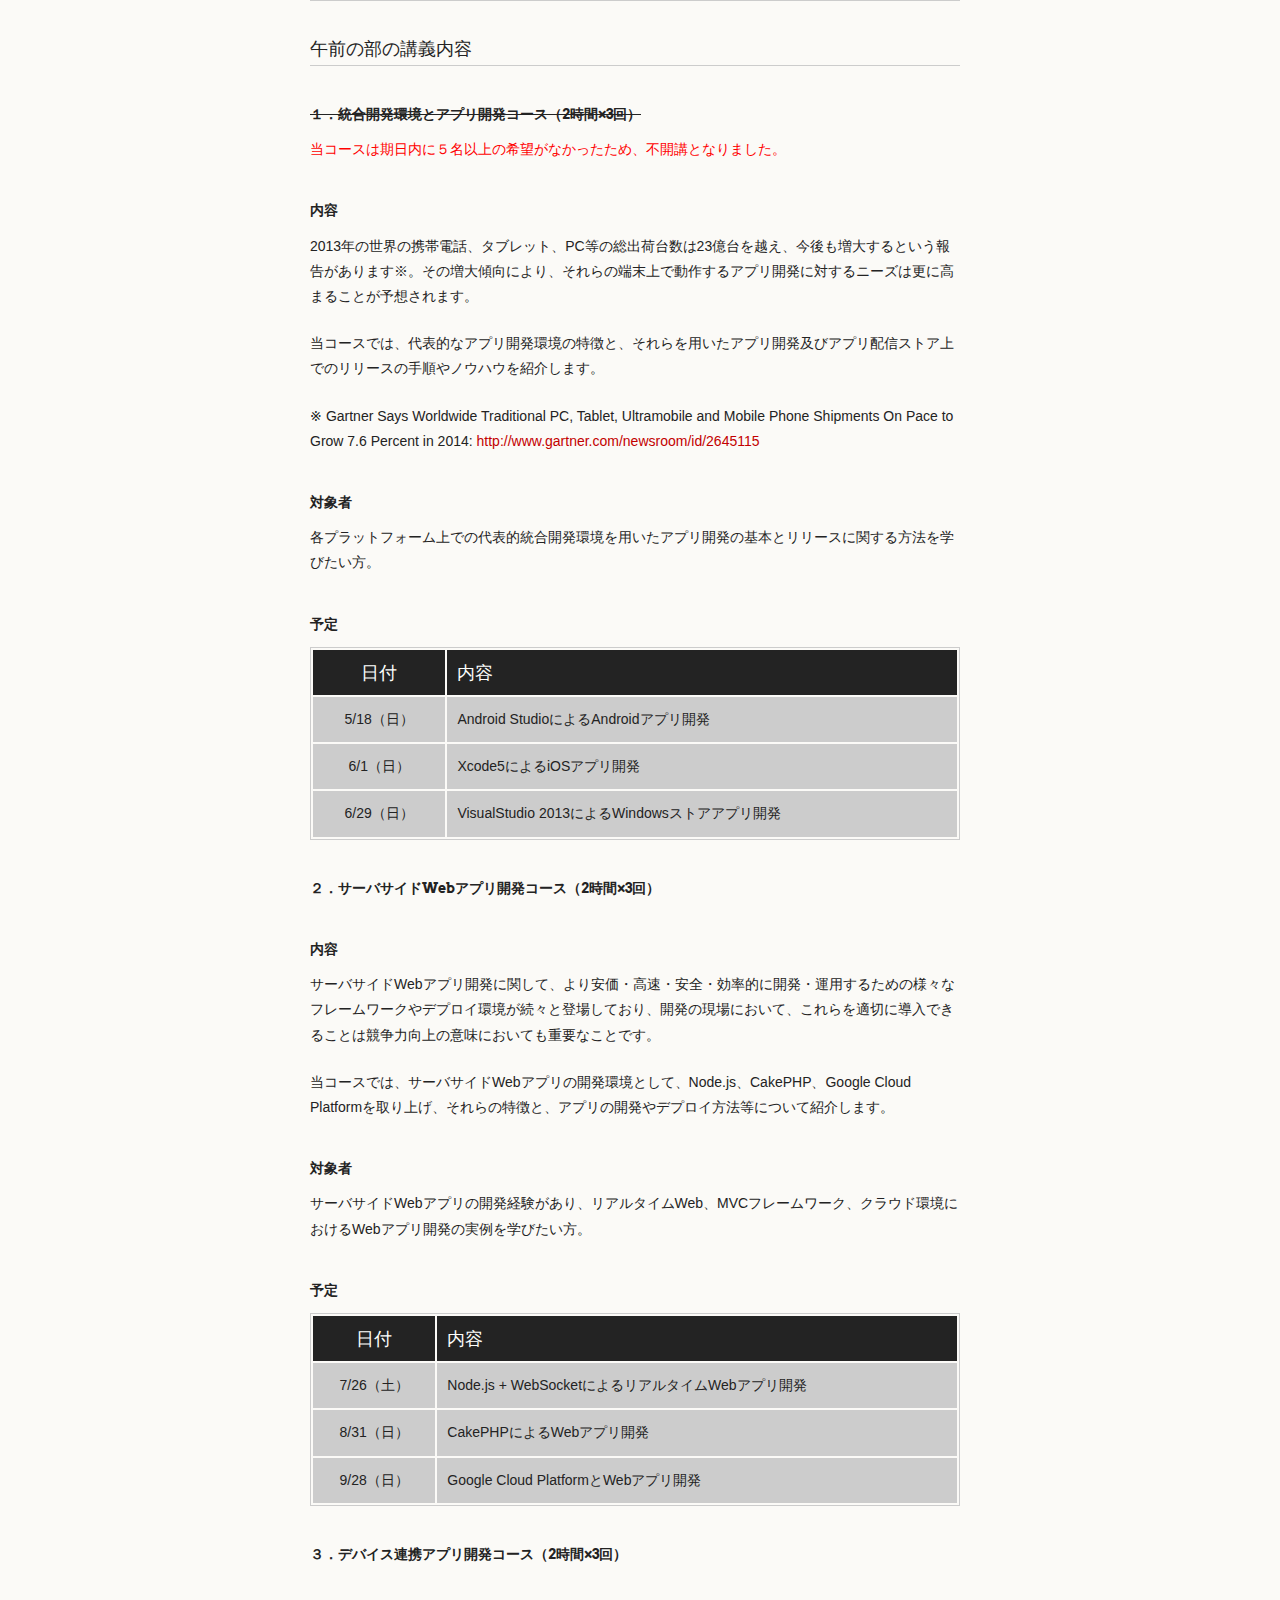
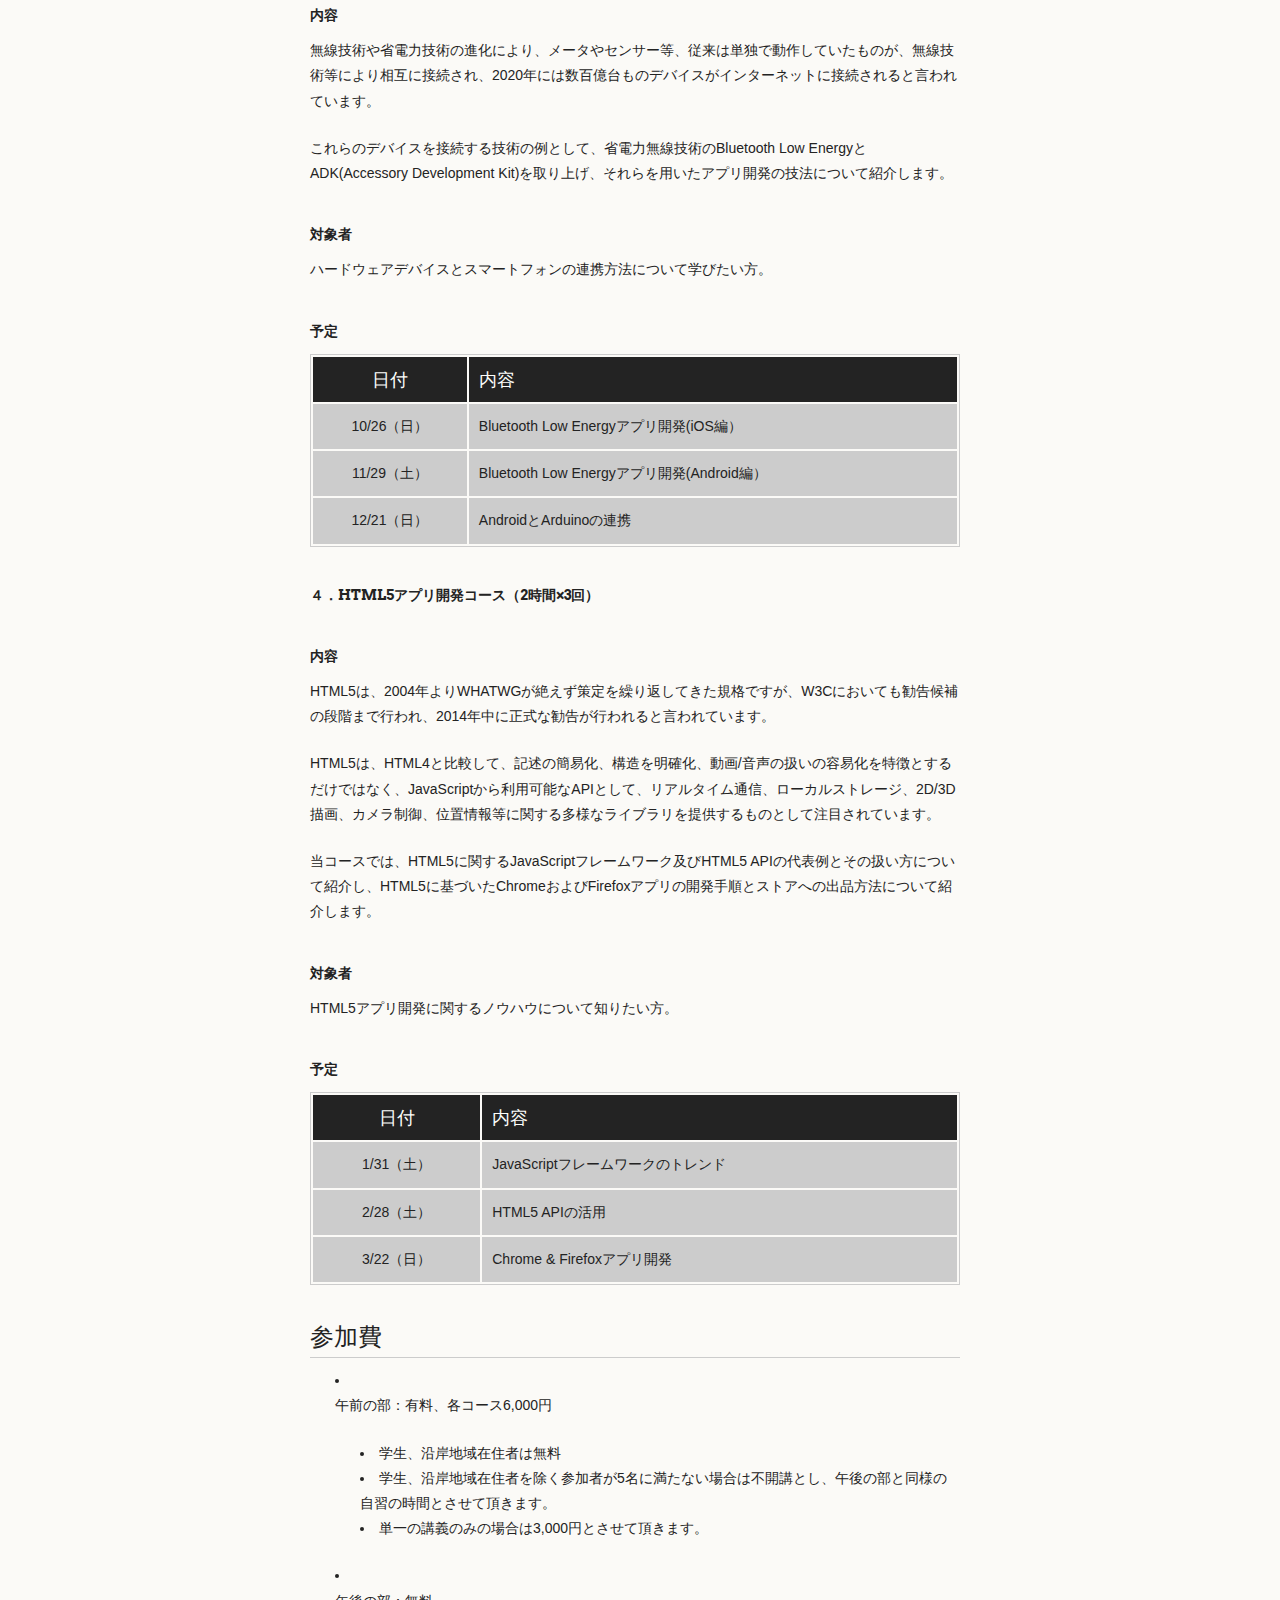
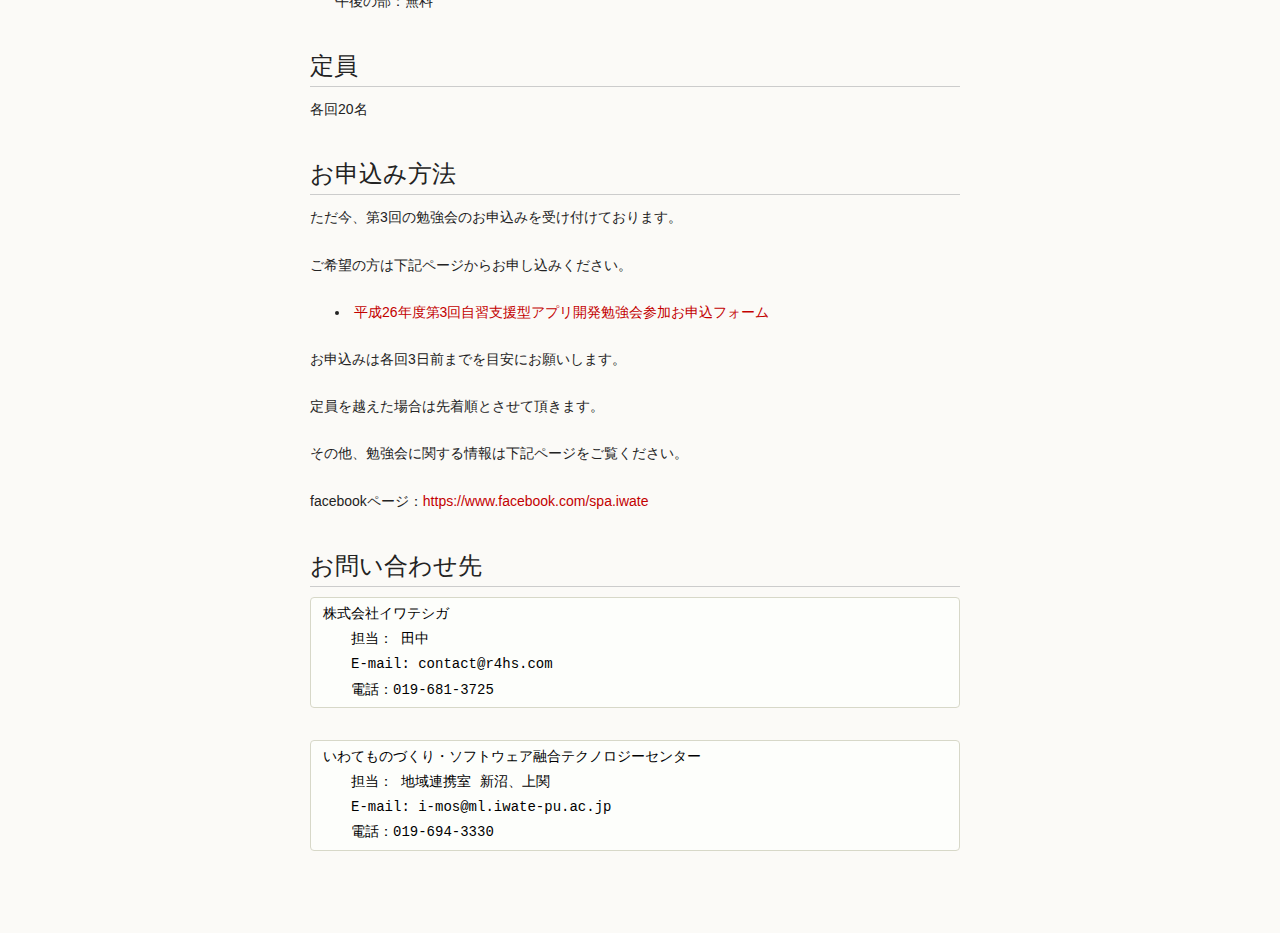
==== commit b77e688d: "Update index.html" ====
--- a/index.html
+++ b/index.html
@@ -138,17 +138,17 @@
 <td align="center">6/29（日）</td>
 <td align="center">i-MOS システム実習室</td>
 </tr>
-<tr>
+<tr class="new">
 <td align="center">第4回</td>
 <td align="center">7/26（土）</td>
-<td align="center">学習室5</td>
-</tr>
-<tr>
+<td align="center">岩手県立大学アイーナキャンパス学習室5</td>
+</tr>
+<tr class="new">
 <td align="center">第5回</td>
 <td align="center">8/31（日）</td>
 <td align="center">滝沢市IPU第２イノベーションセンター</td>
 </tr>
-<tr>
+<tr class="new">
 <td align="center">第6回</td>
 <td align="center">9/28（日）</td>
 <td align="center">i-MOS システム実習室</td>
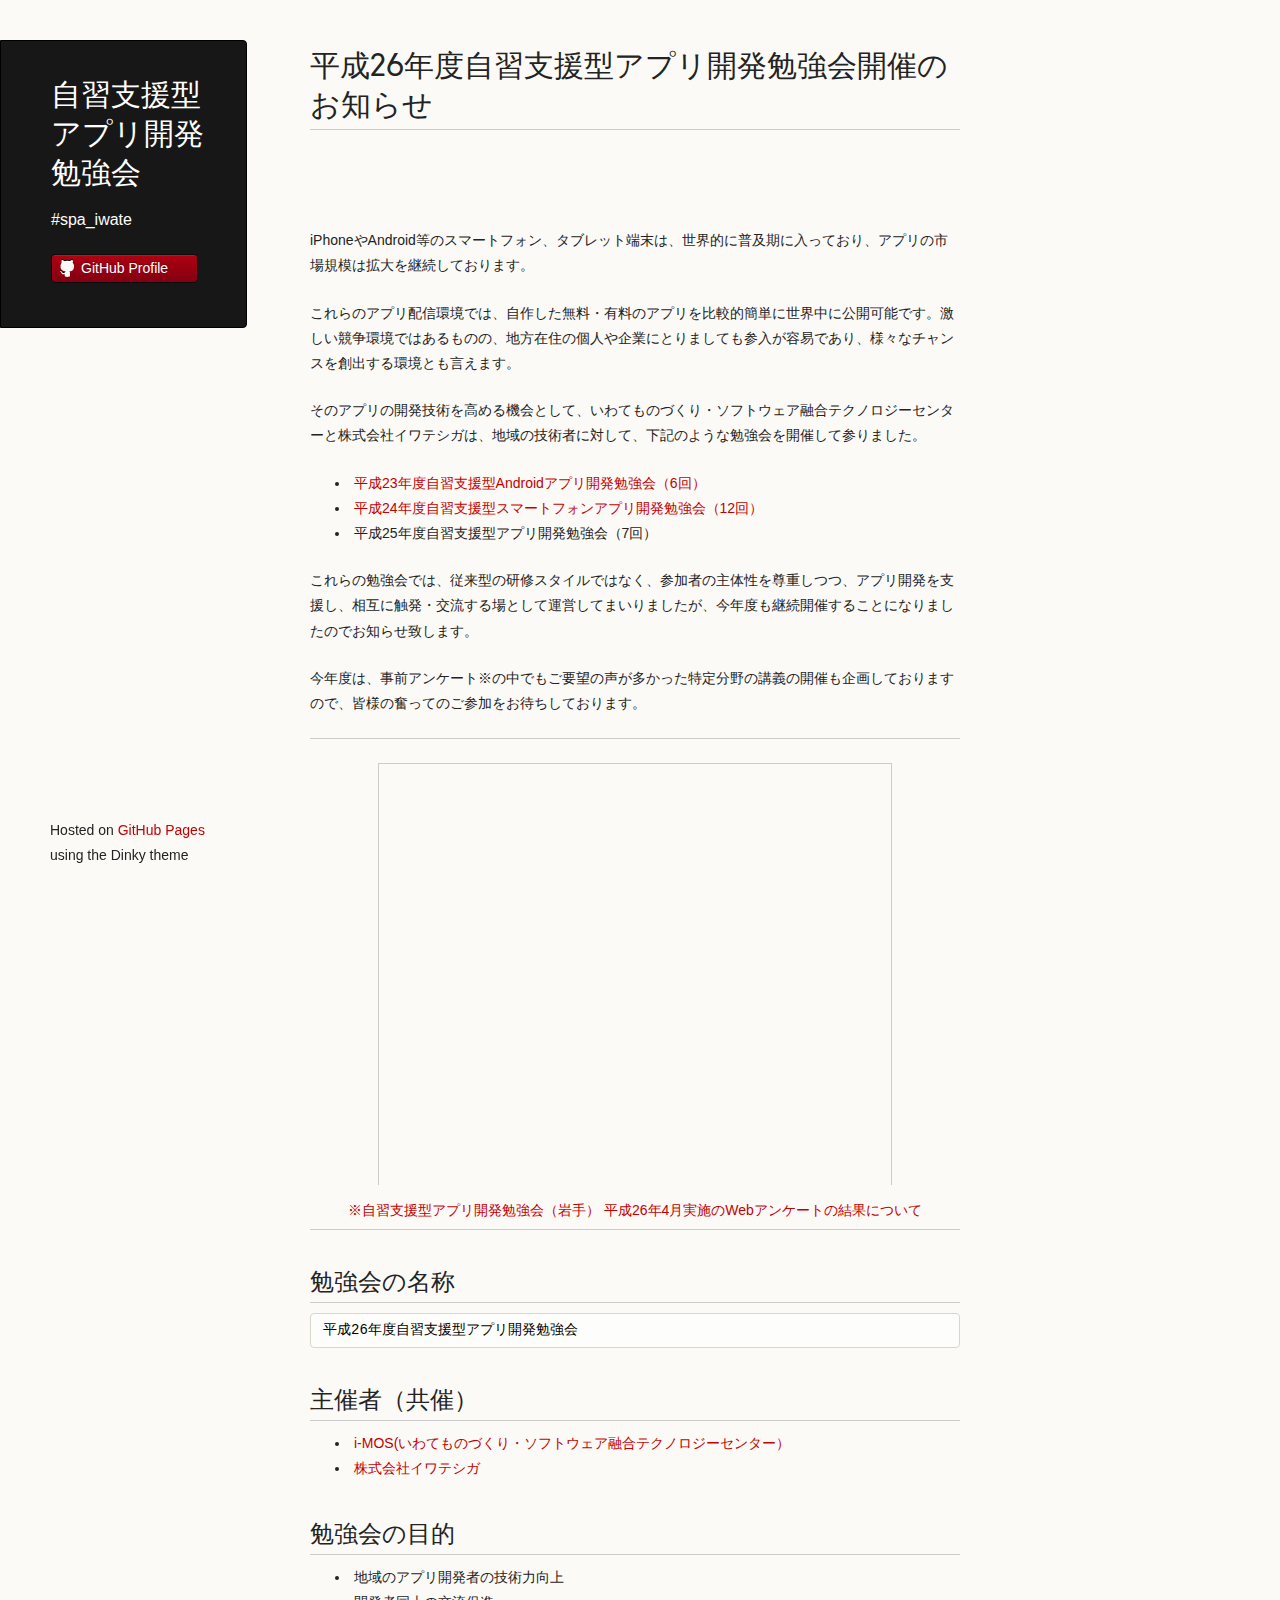
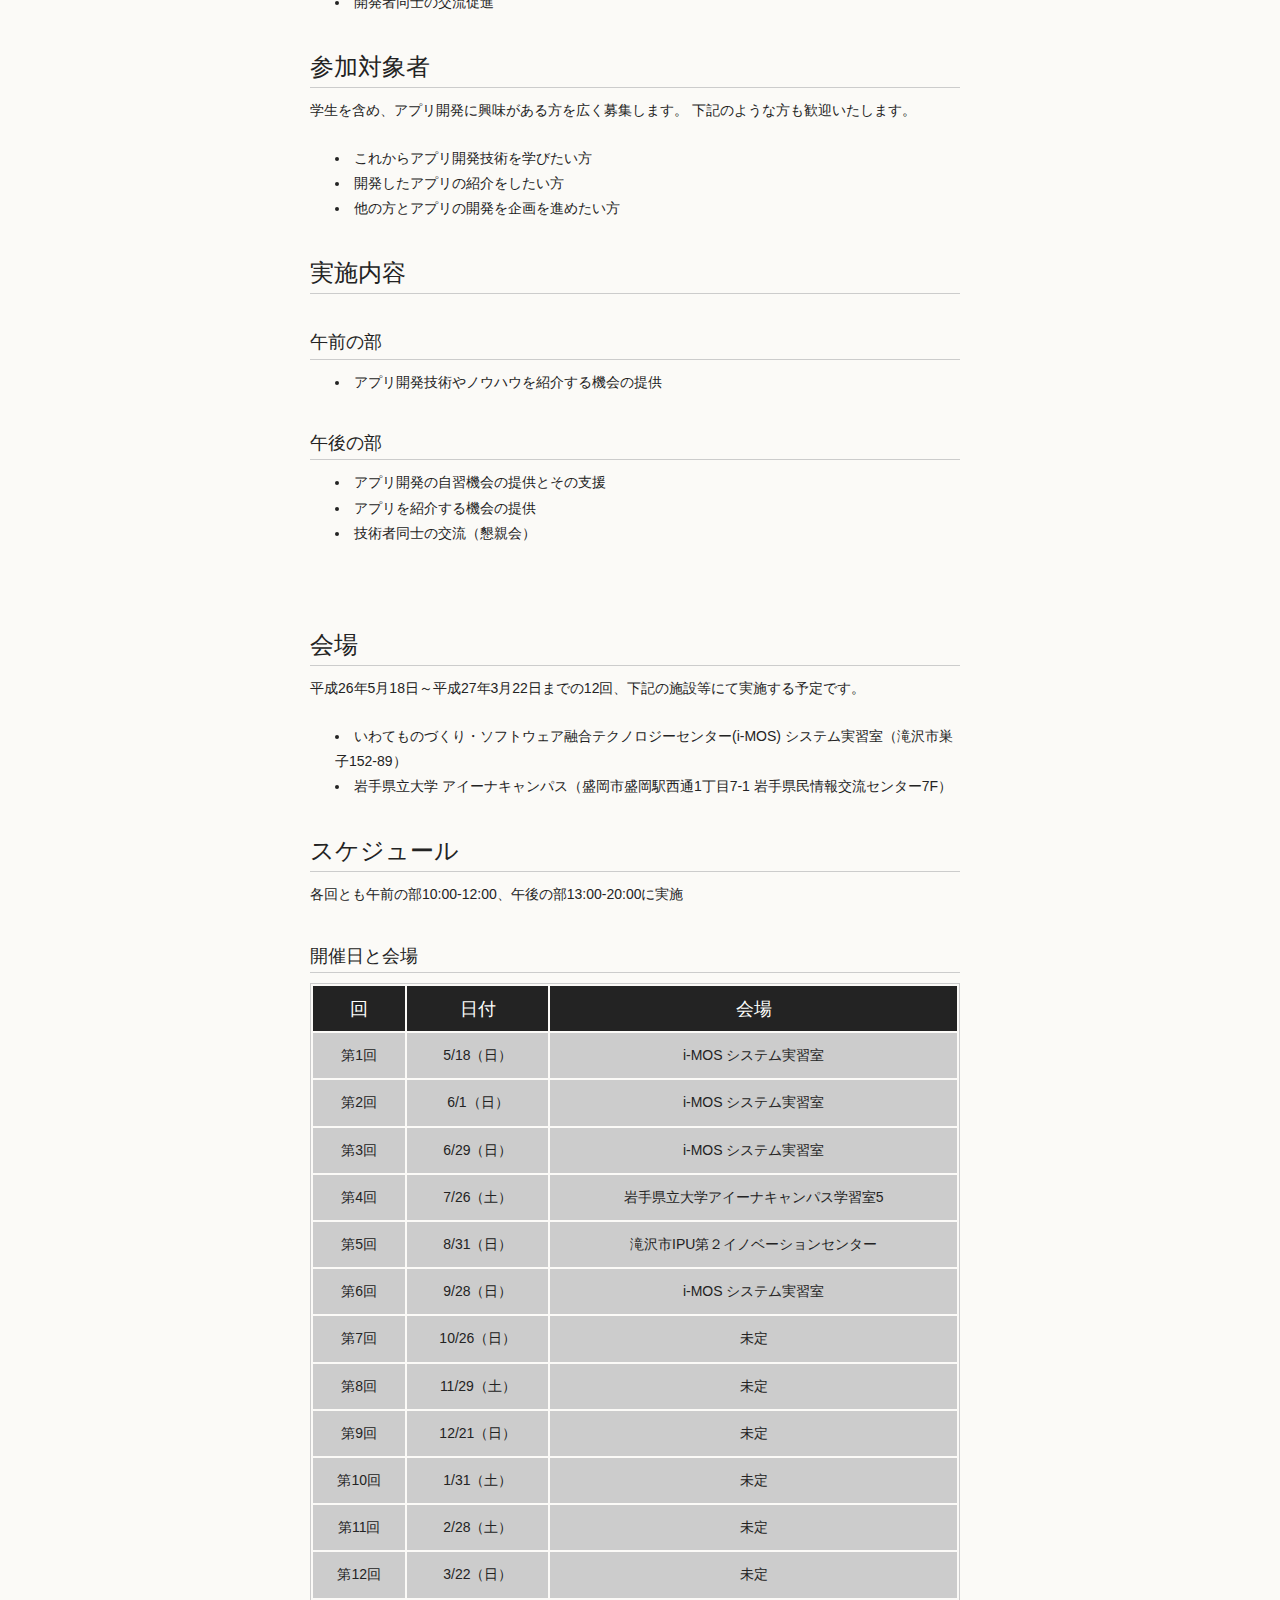
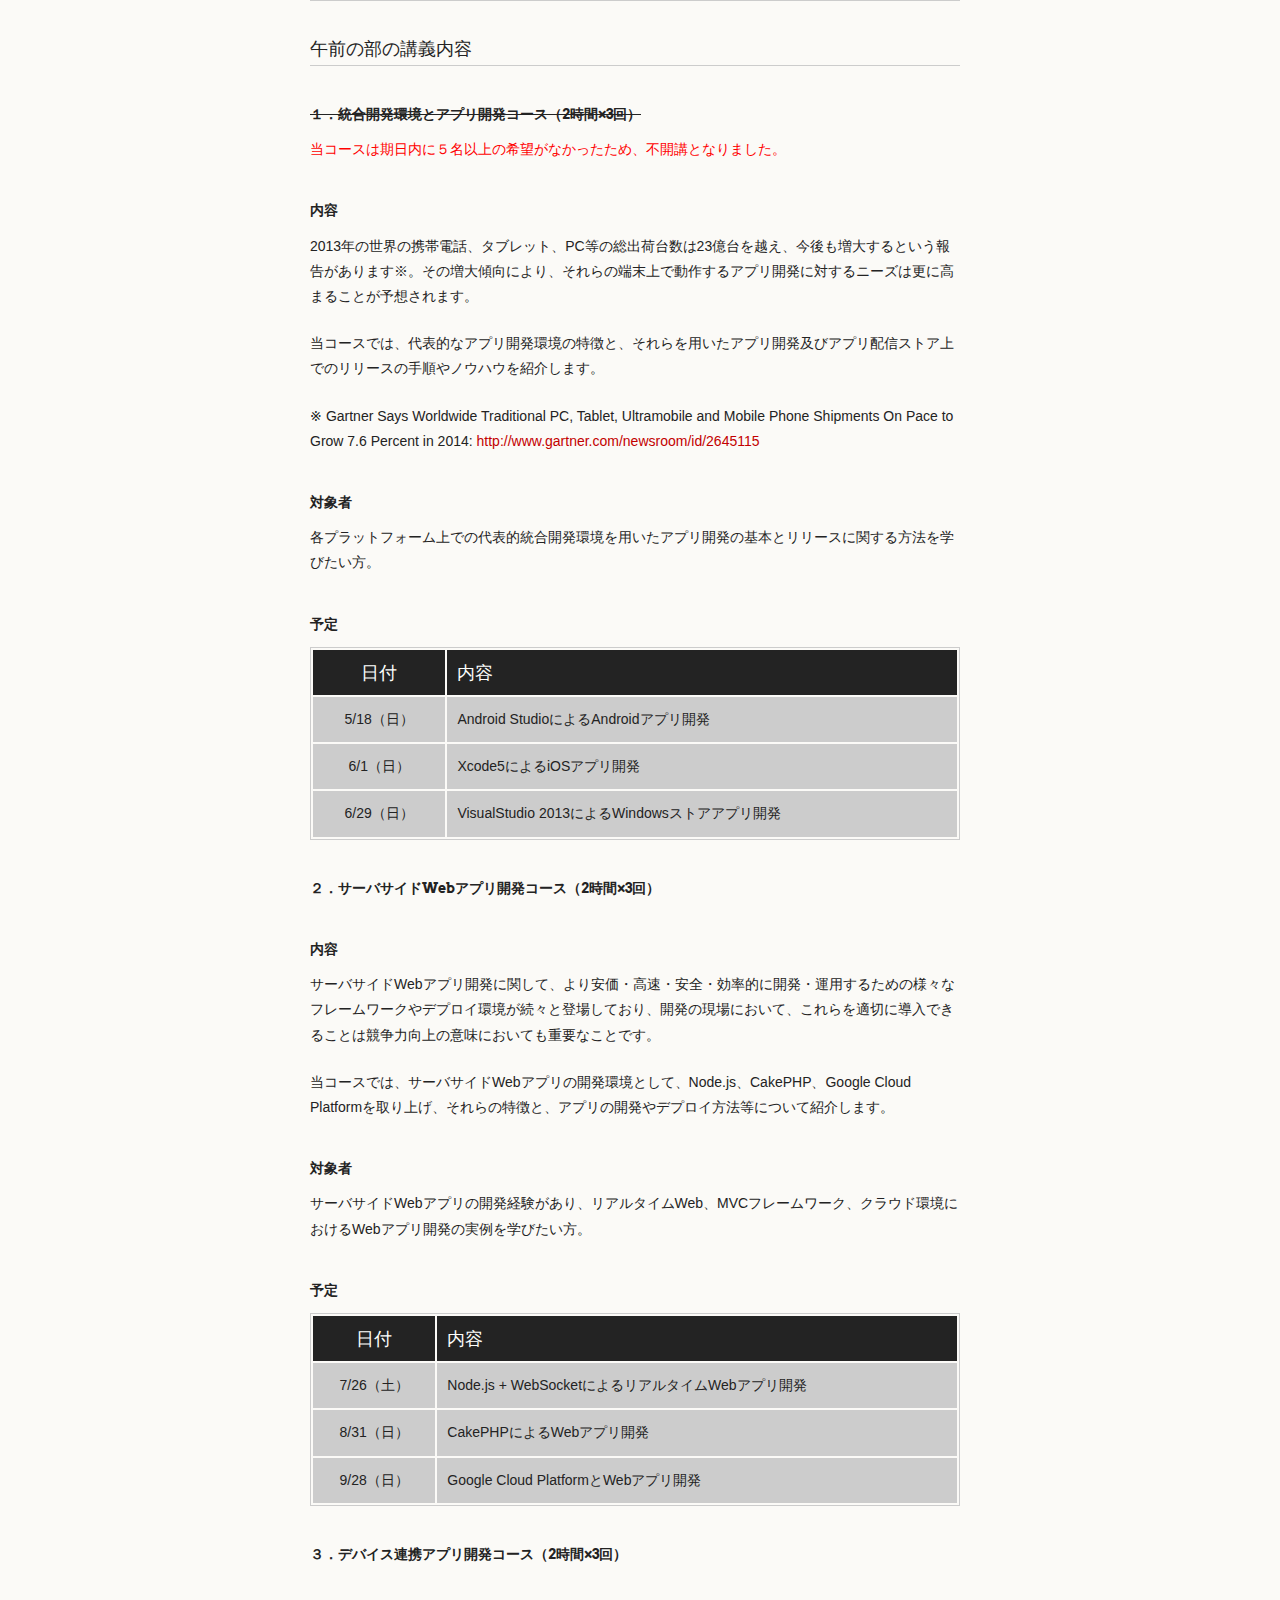
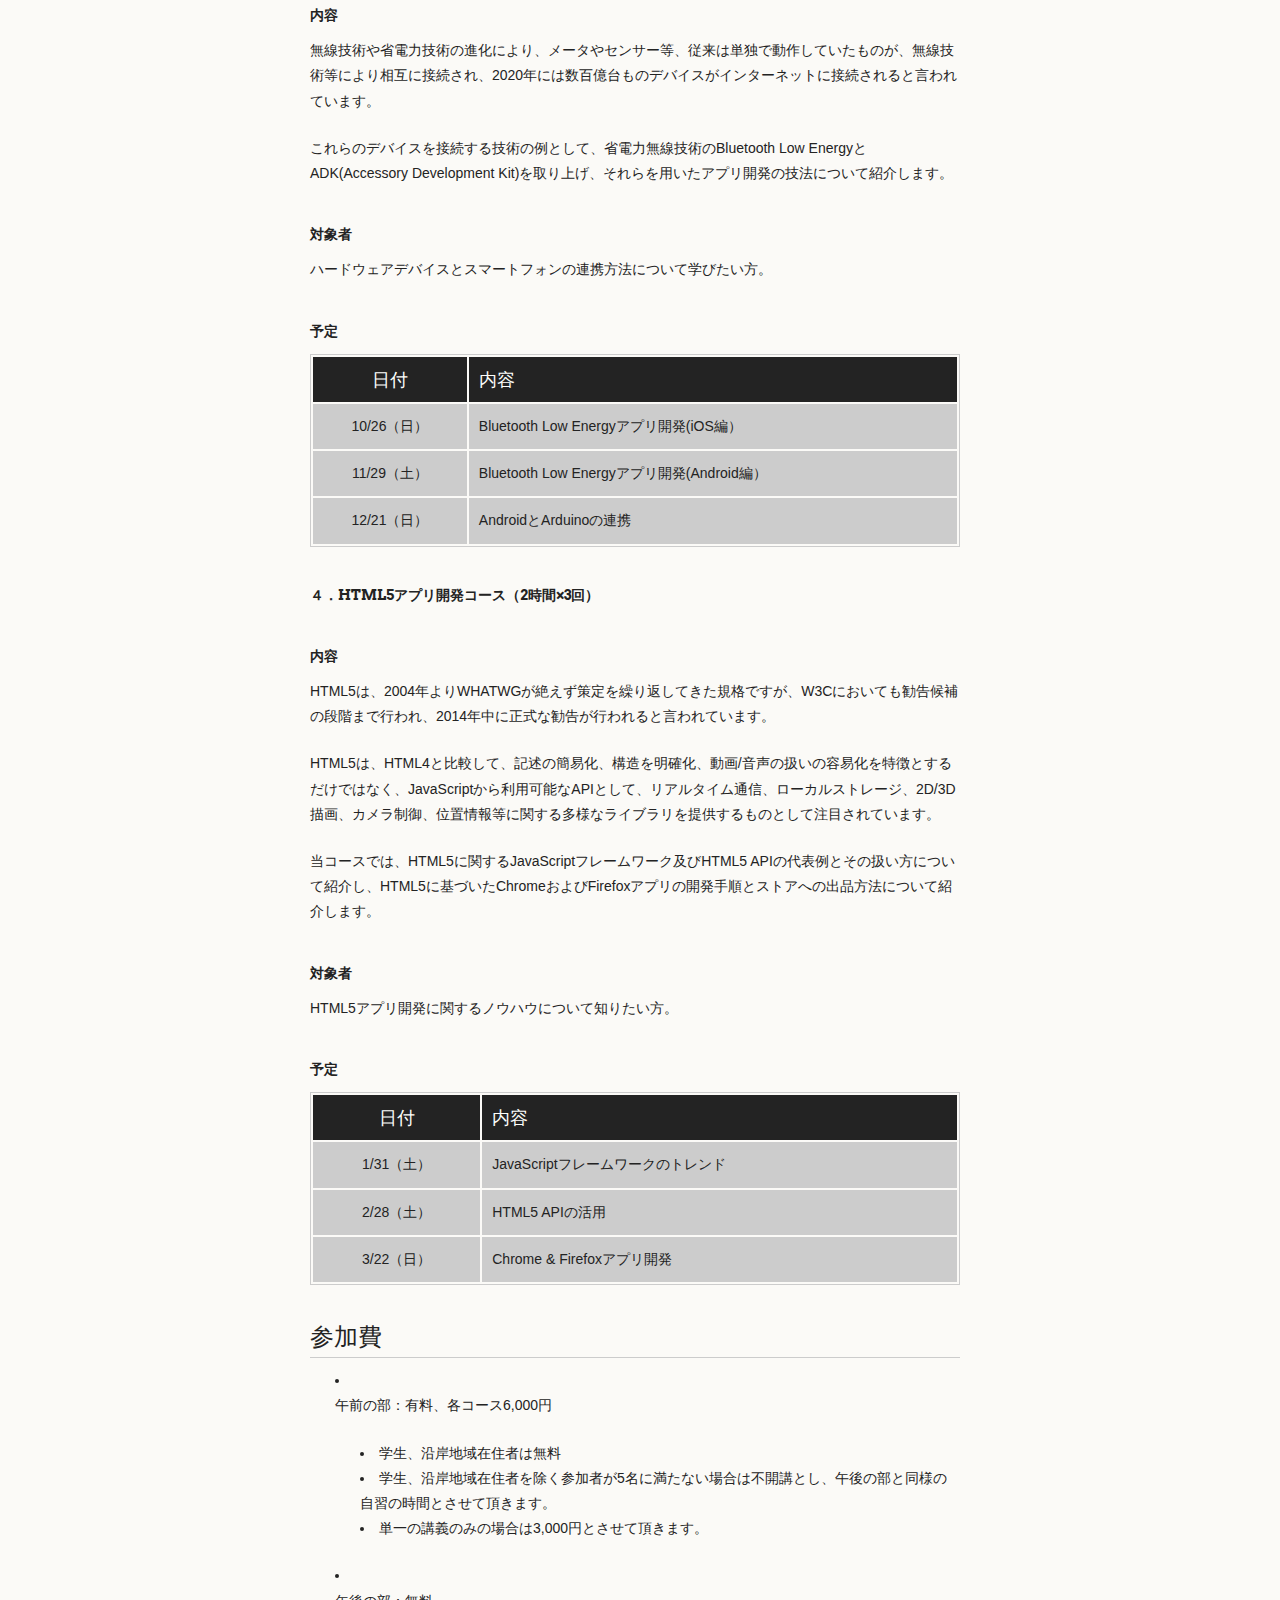
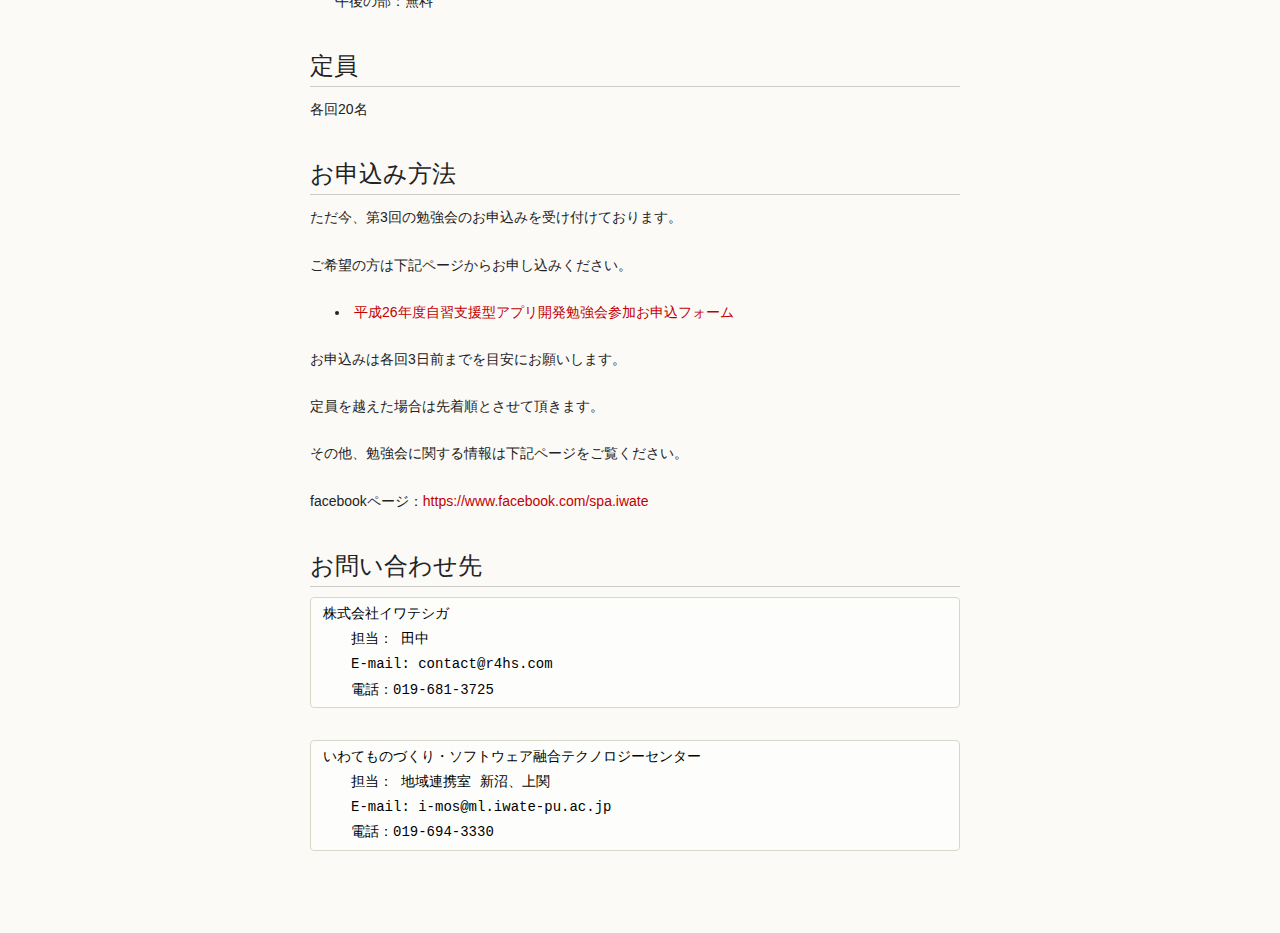
==== commit c5c4656d: "Update index.html" ====
--- a/index.html
+++ b/index.html
@@ -371,7 +371,7 @@
 <p>ご希望の方は下記ページからお申し込みください。</p>
 
 <ul>
-<li><a href="http://goo.gl/j7eo5L"  target="_blank">平成26年度第3回自習支援型アプリ開発勉強会参加お申込フォーム</a></li>
+<li><a href="http://goo.gl/j7eo5L"  target="_blank">平成26年度自習支援型アプリ開発勉強会参加お申込フォーム</a></li>
 </ul><p>お申込みは各回3日前までを目安にお願いします。</p>
 
 <p>定員を越えた場合は先着順とさせて頂きます。</p>
--- a/stylesheets/spa_iwate.css
+++ b/stylesheets/spa_iwate.css
@@ -9,3 +9,8 @@
 -webkit-font-smoothing: antialiased;
 
 }
+
+.new
+{
+  background-color: #ff7777;
+}
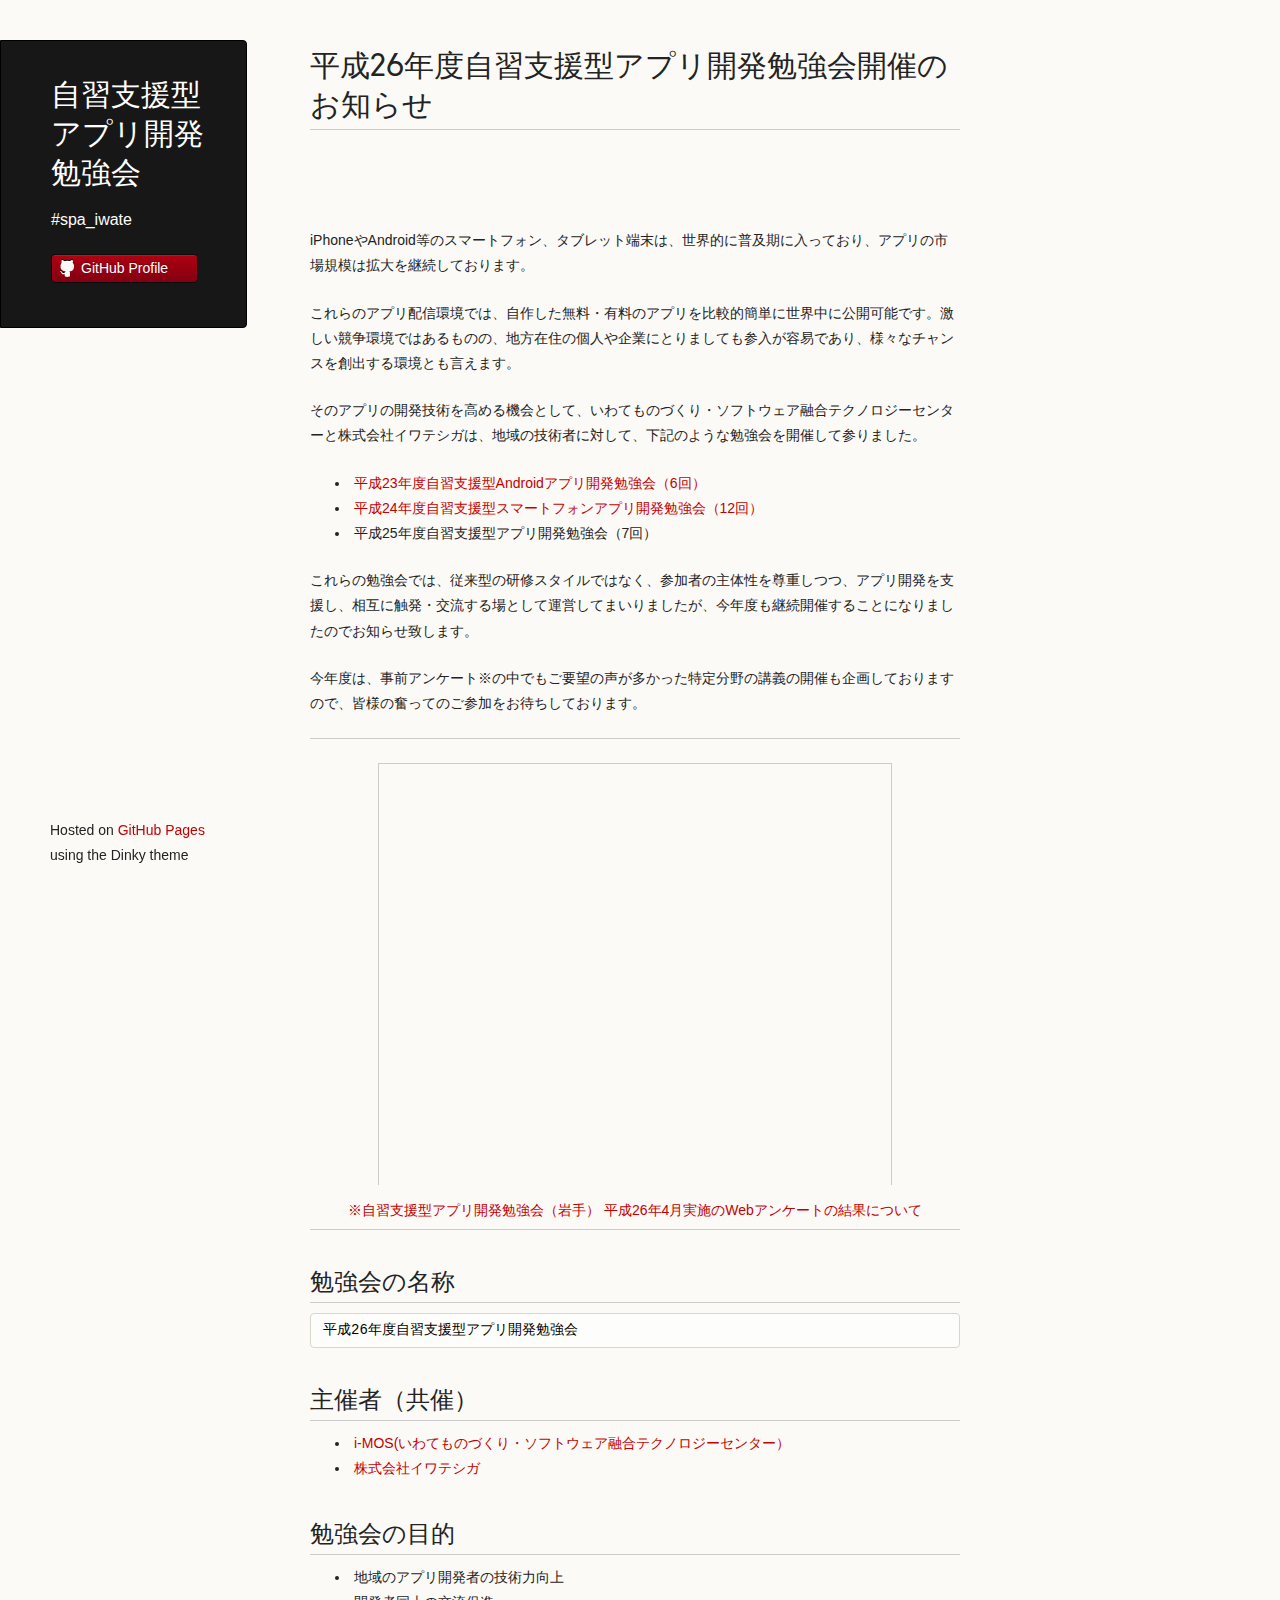
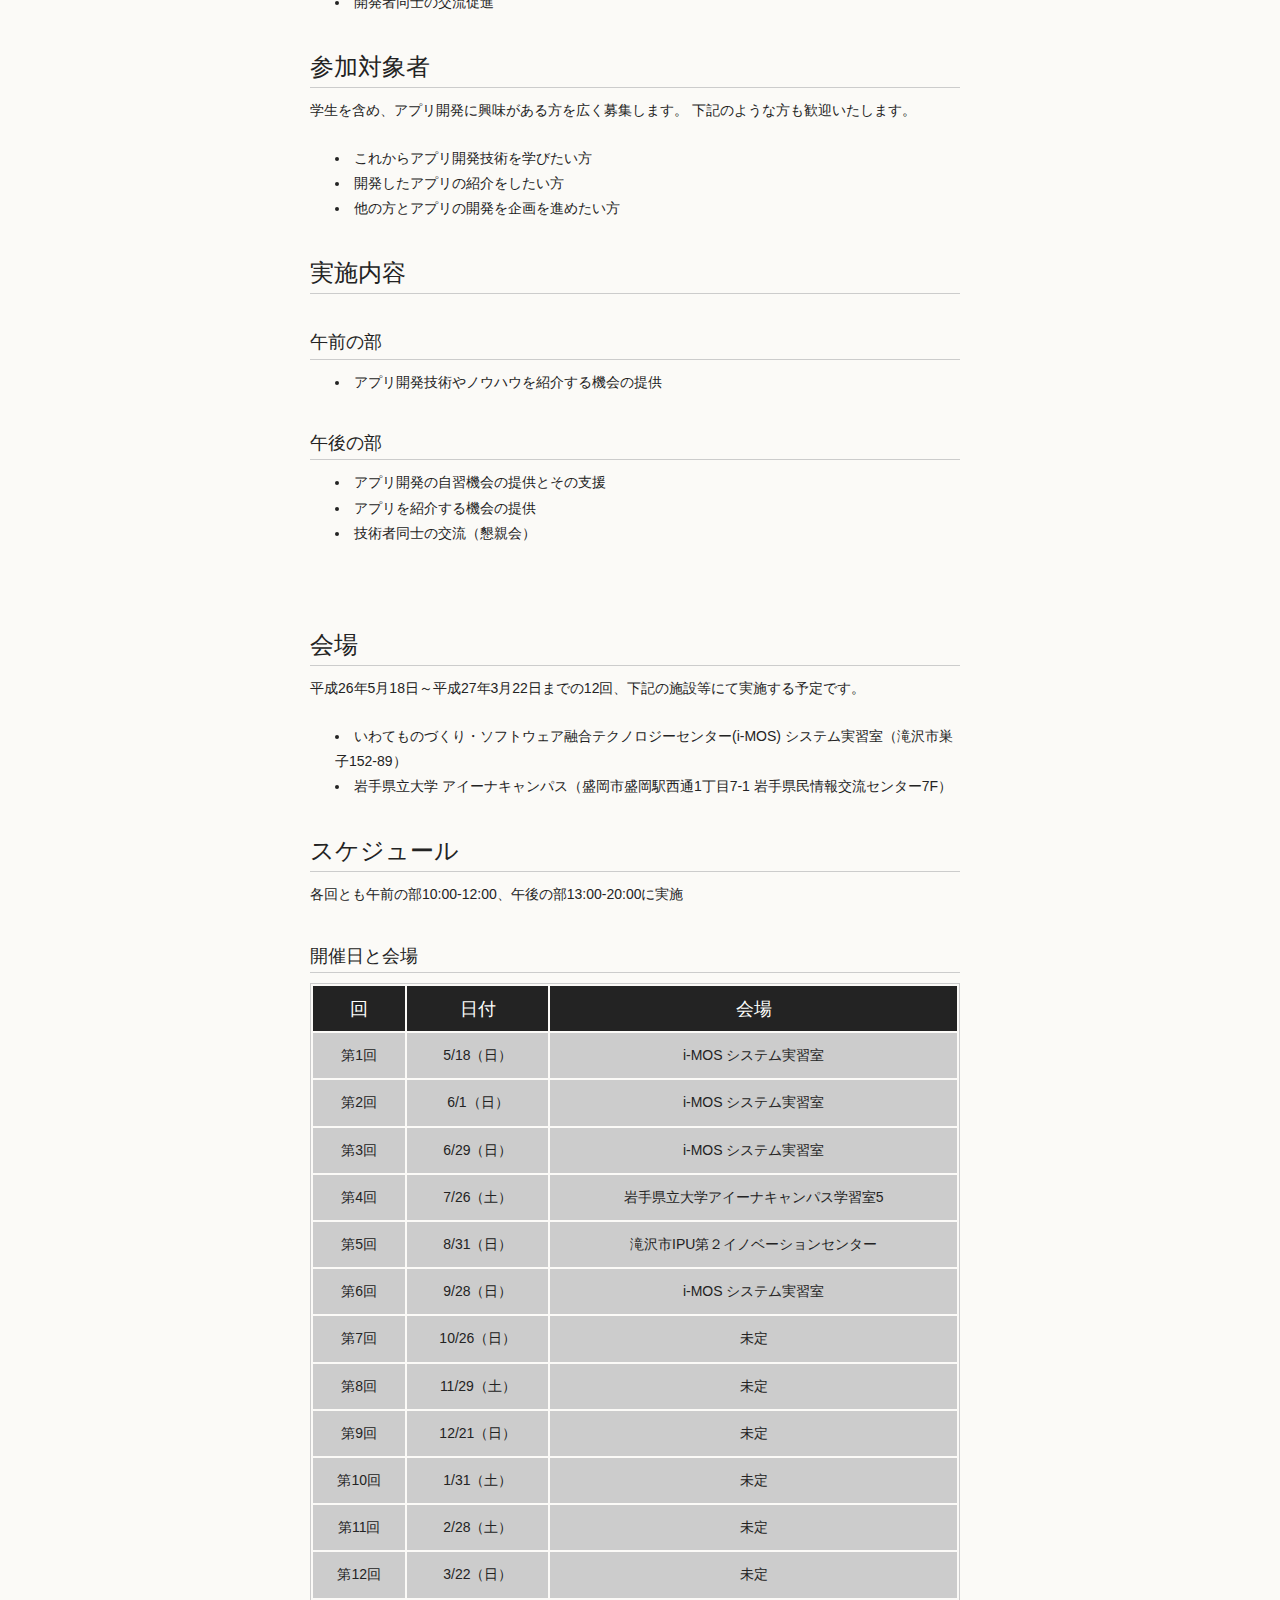
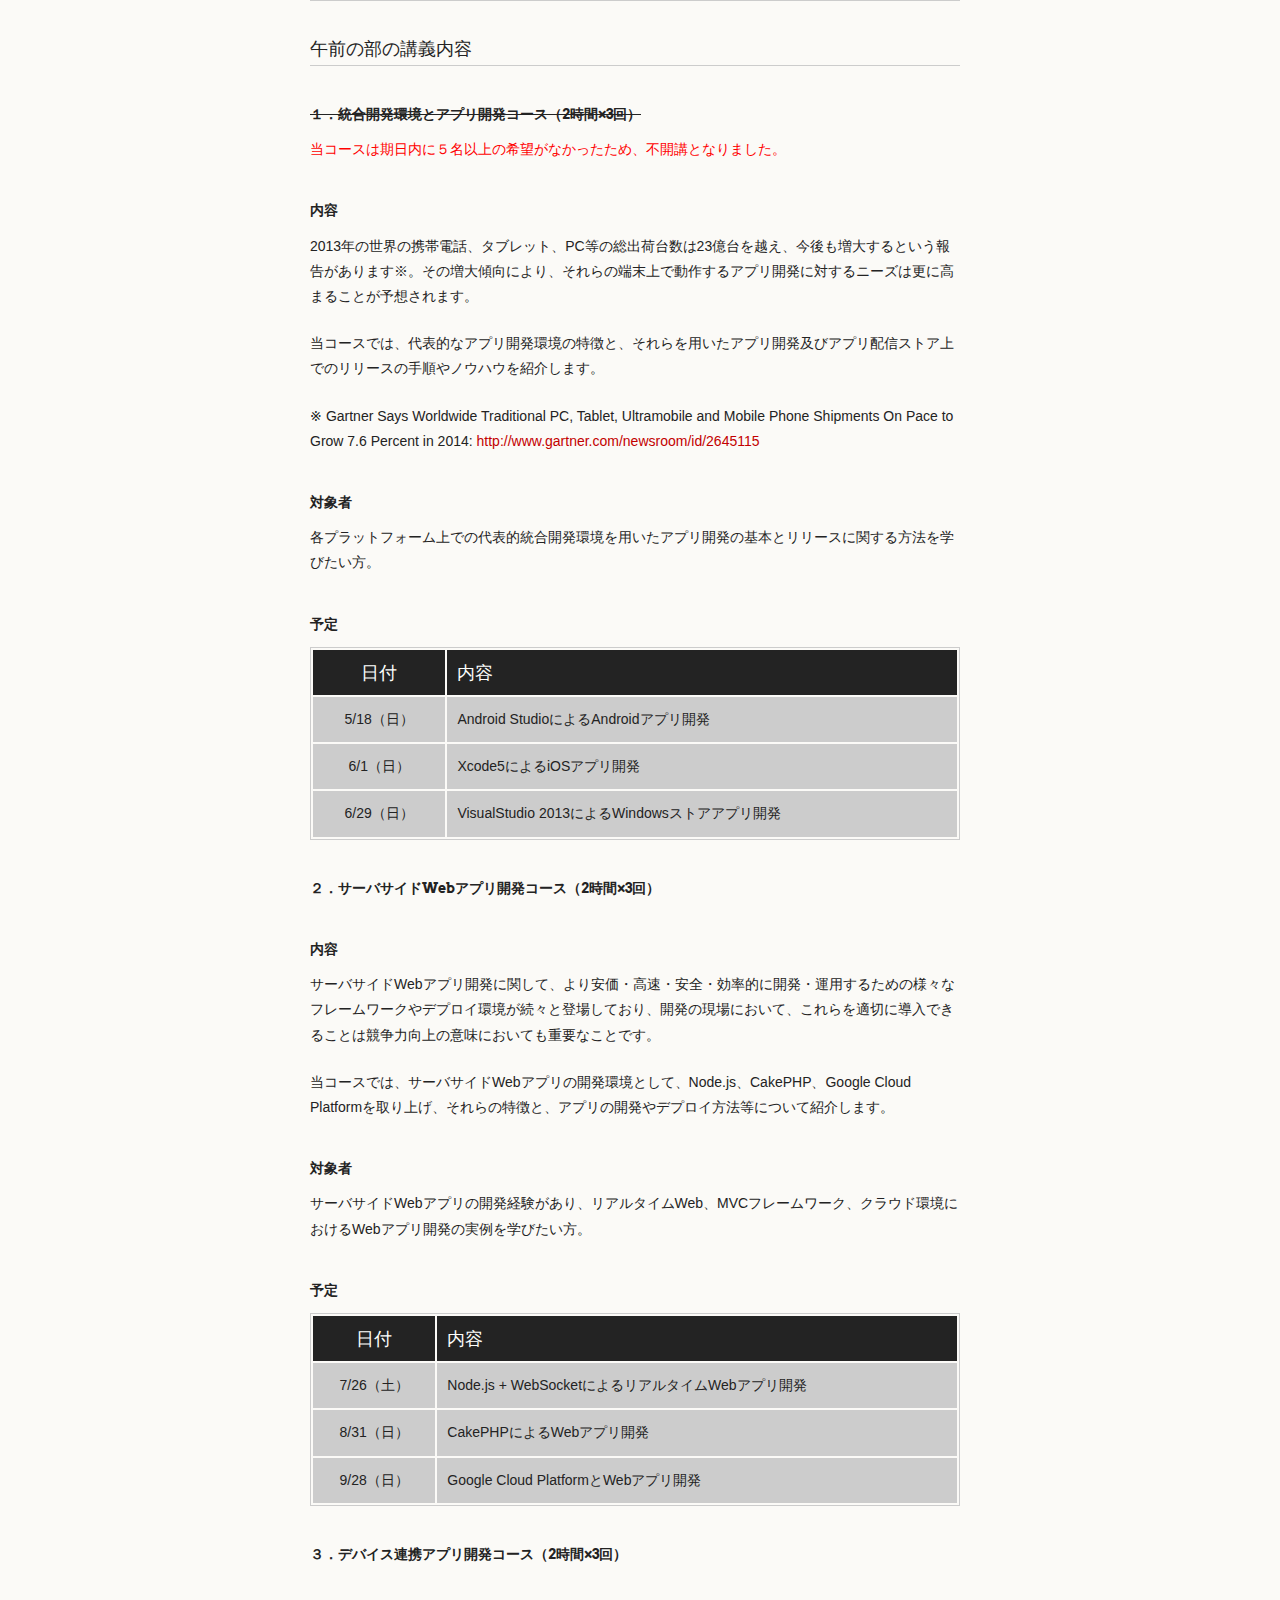
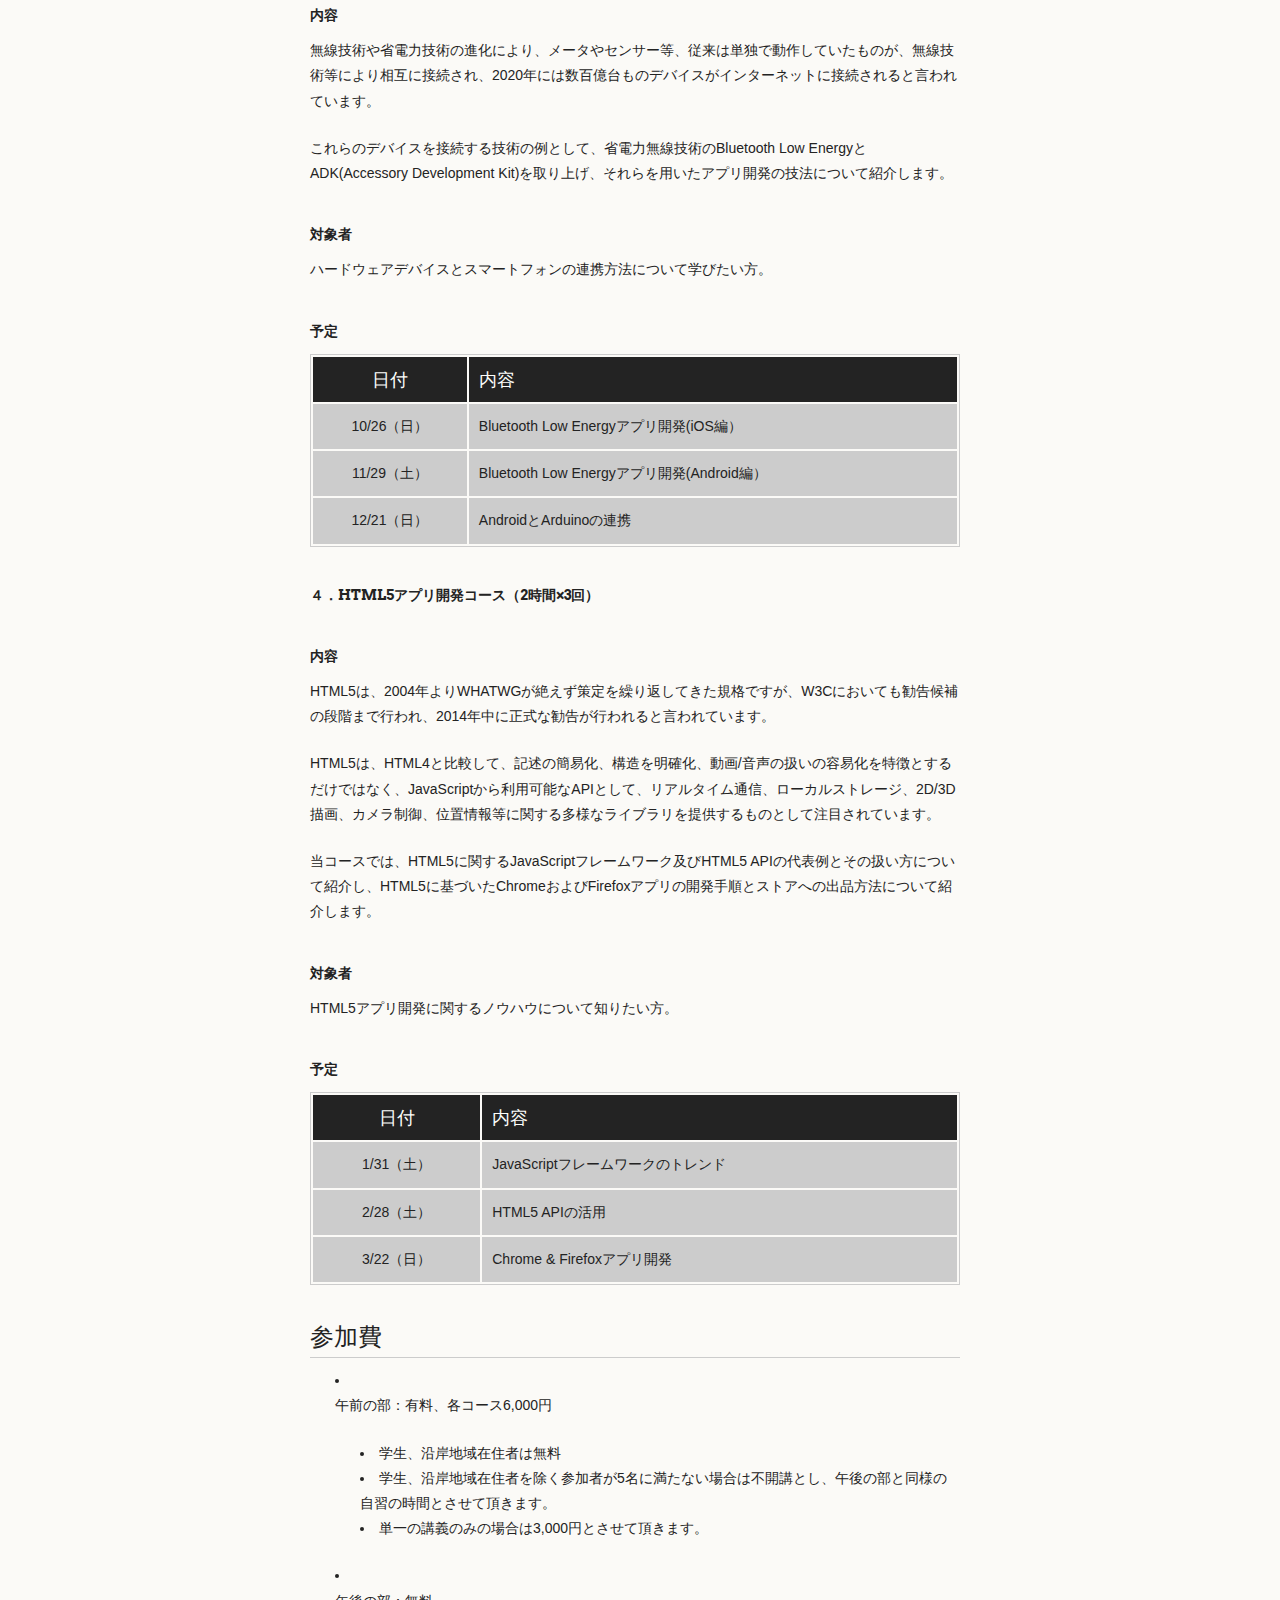
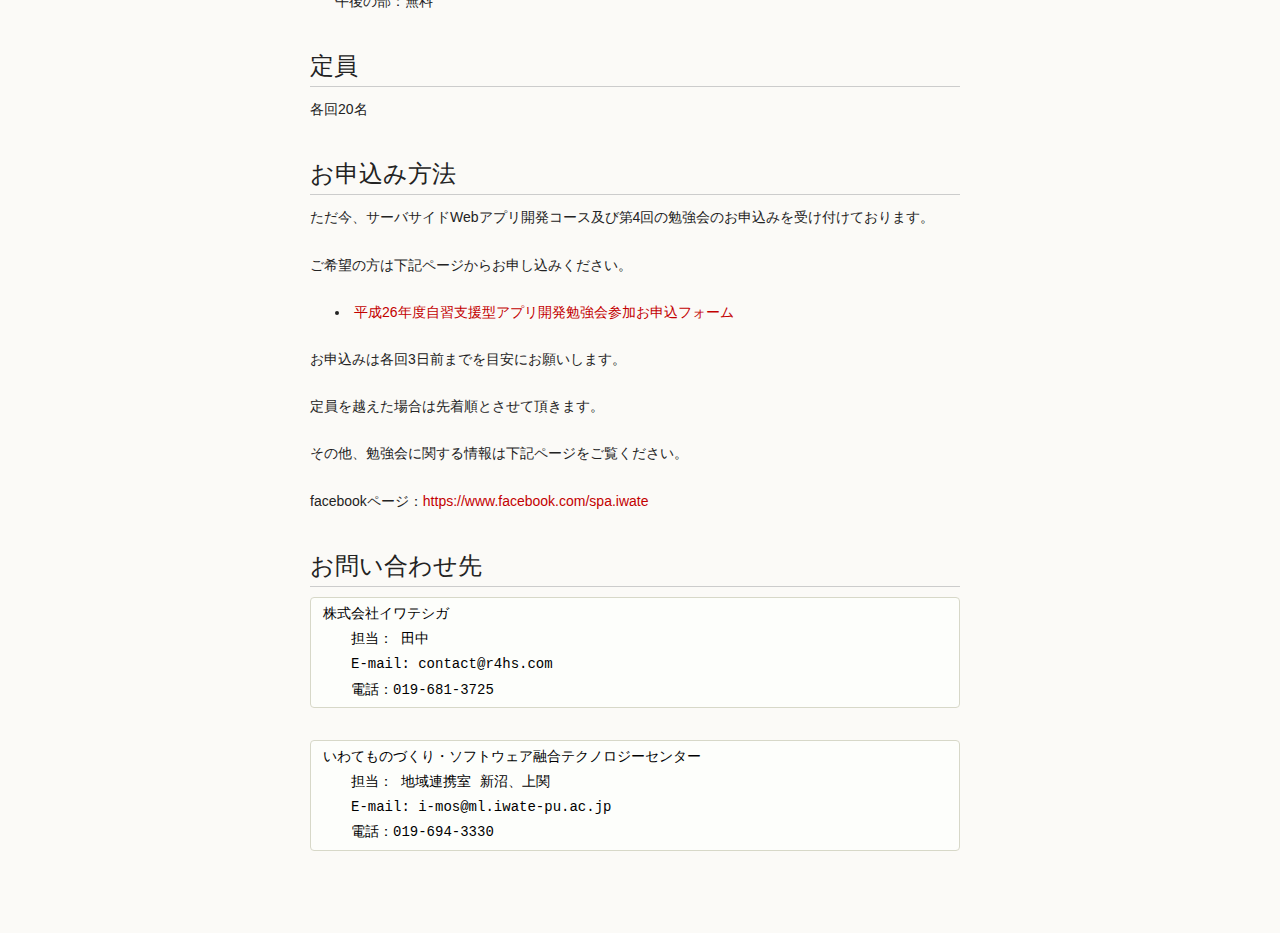
==== commit fbcd2a93: "Update index.html" ====
--- a/index.html
+++ b/index.html
@@ -366,12 +366,12 @@
 <h2>
 <a name="%E3%81%8A%E7%94%B3%E8%BE%BC%E3%81%BF%E6%96%B9%E6%B3%95" class="anchor" href="#%E3%81%8A%E7%94%B3%E8%BE%BC%E3%81%BF%E6%96%B9%E6%B3%95"><span class="octicon octicon-link"></span></a>お申込み方法</h2>
 
-<p>ただ今、第3回の勉強会のお申込みを受け付けております。</p>
+<p>ただ今、サーバサイドWebアプリ開発コース及び第4回の勉強会のお申込みを受け付けております。</p>
 
 <p>ご希望の方は下記ページからお申し込みください。</p>
 
 <ul>
-<li><a href="http://goo.gl/j7eo5L"  target="_blank">平成26年度自習支援型アプリ開発勉強会参加お申込フォーム</a></li>
+<li><a href="http://goo.gl/BawNU0"  target="_blank">平成26年度自習支援型アプリ開発勉強会参加お申込フォーム</a></li>
 </ul><p>お申込みは各回3日前までを目安にお願いします。</p>
 
 <p>定員を越えた場合は先着順とさせて頂きます。</p>
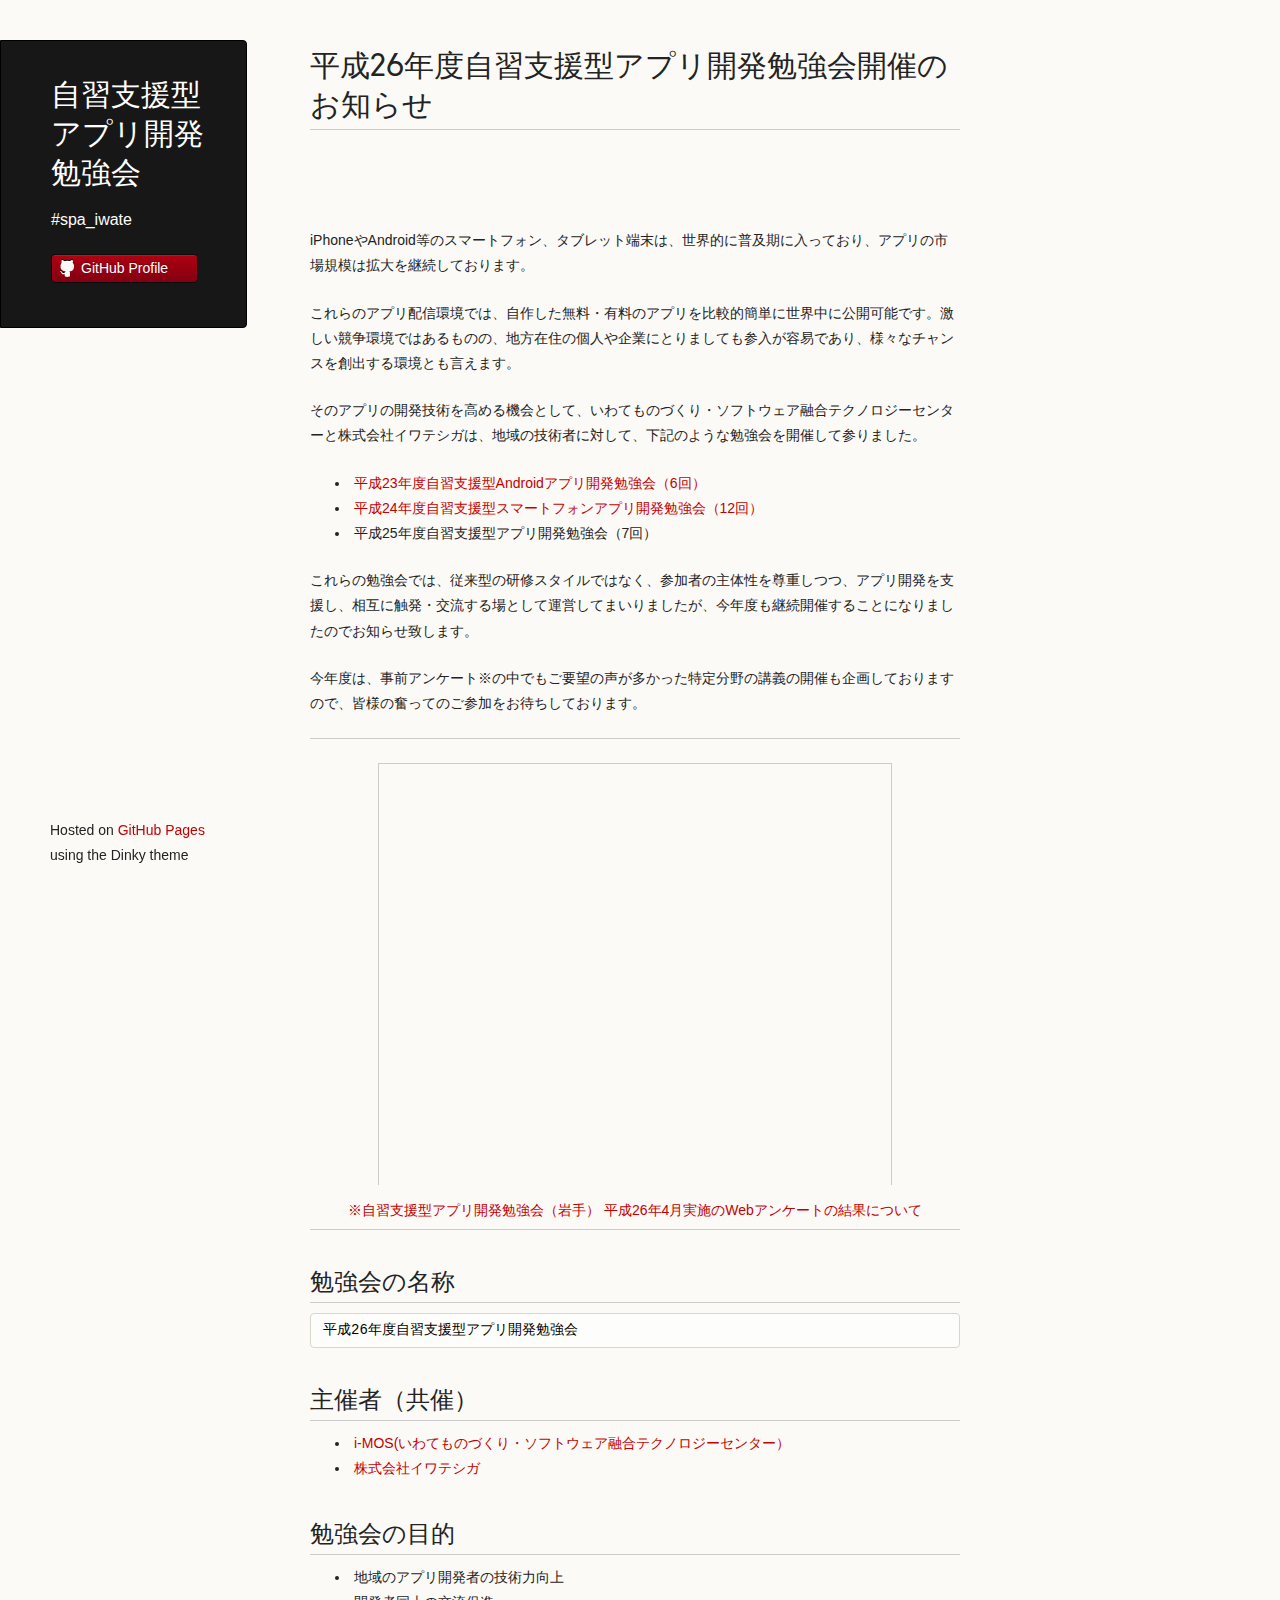
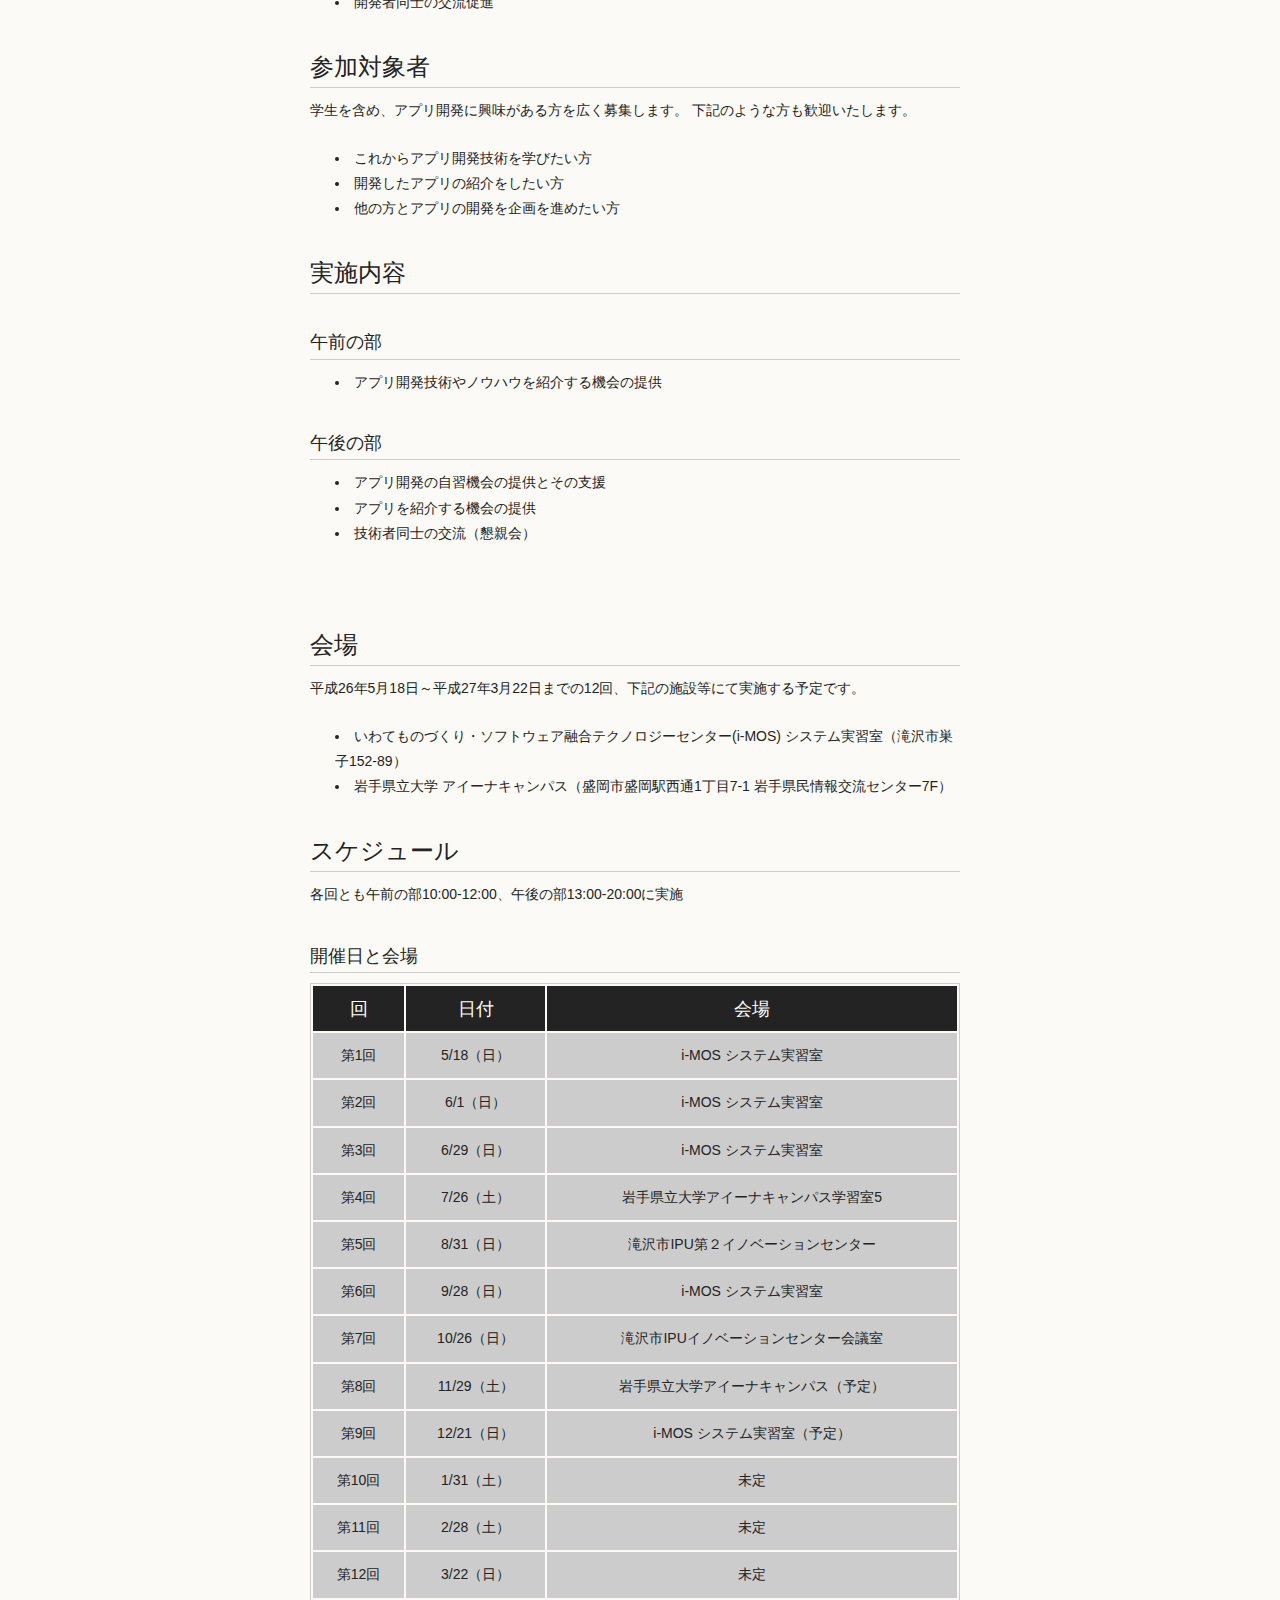
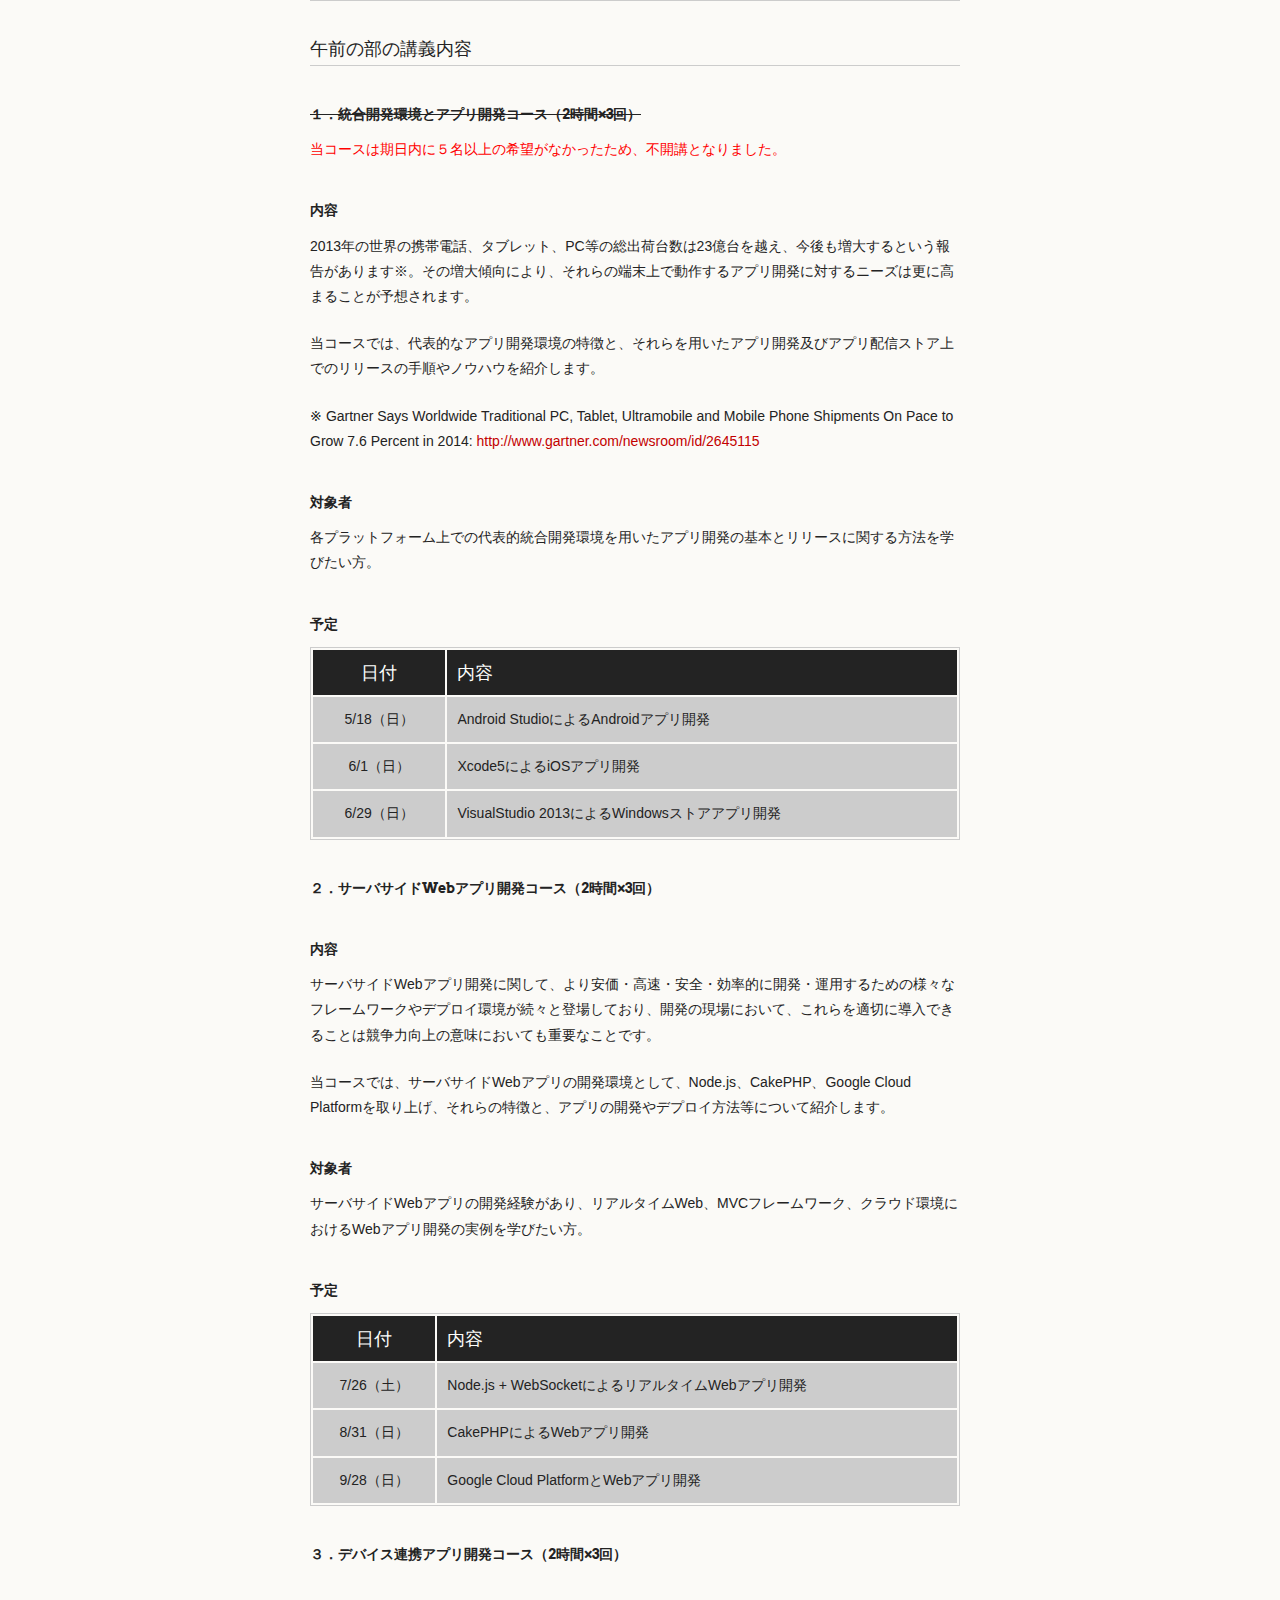
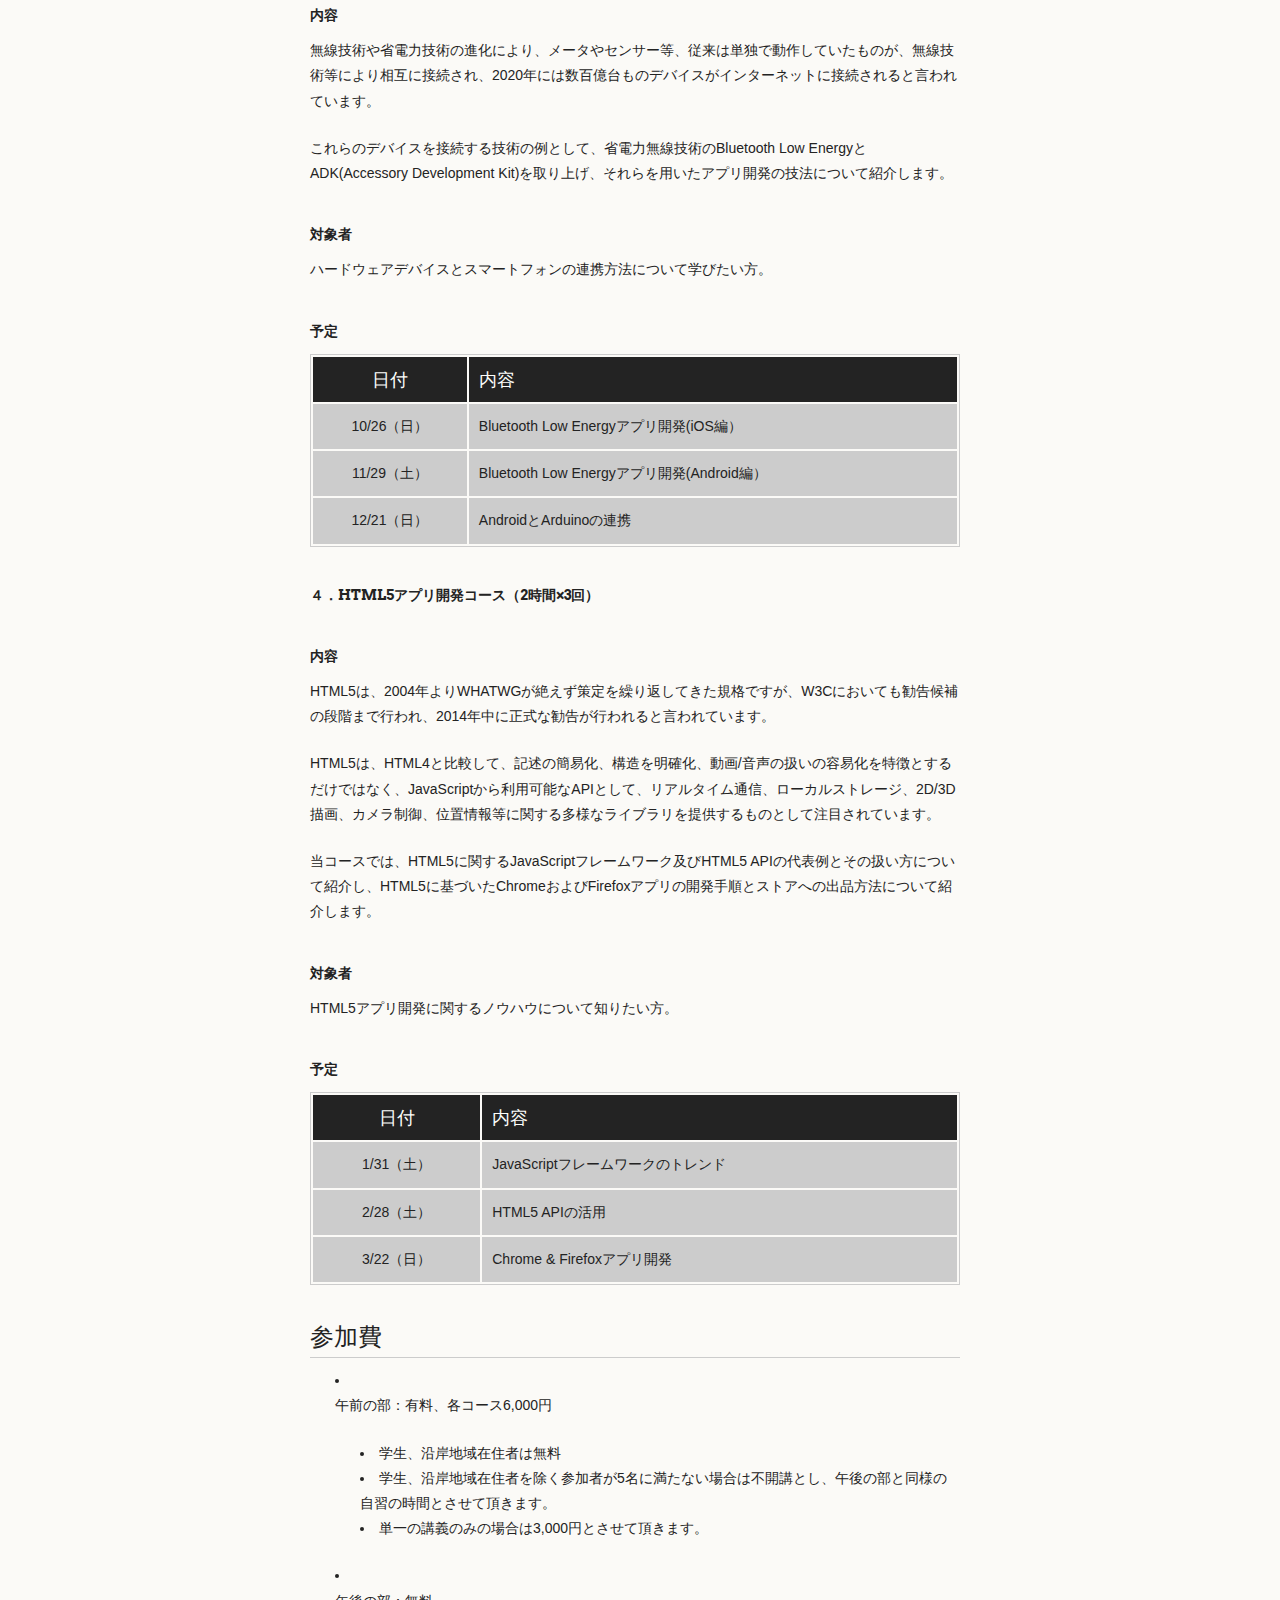
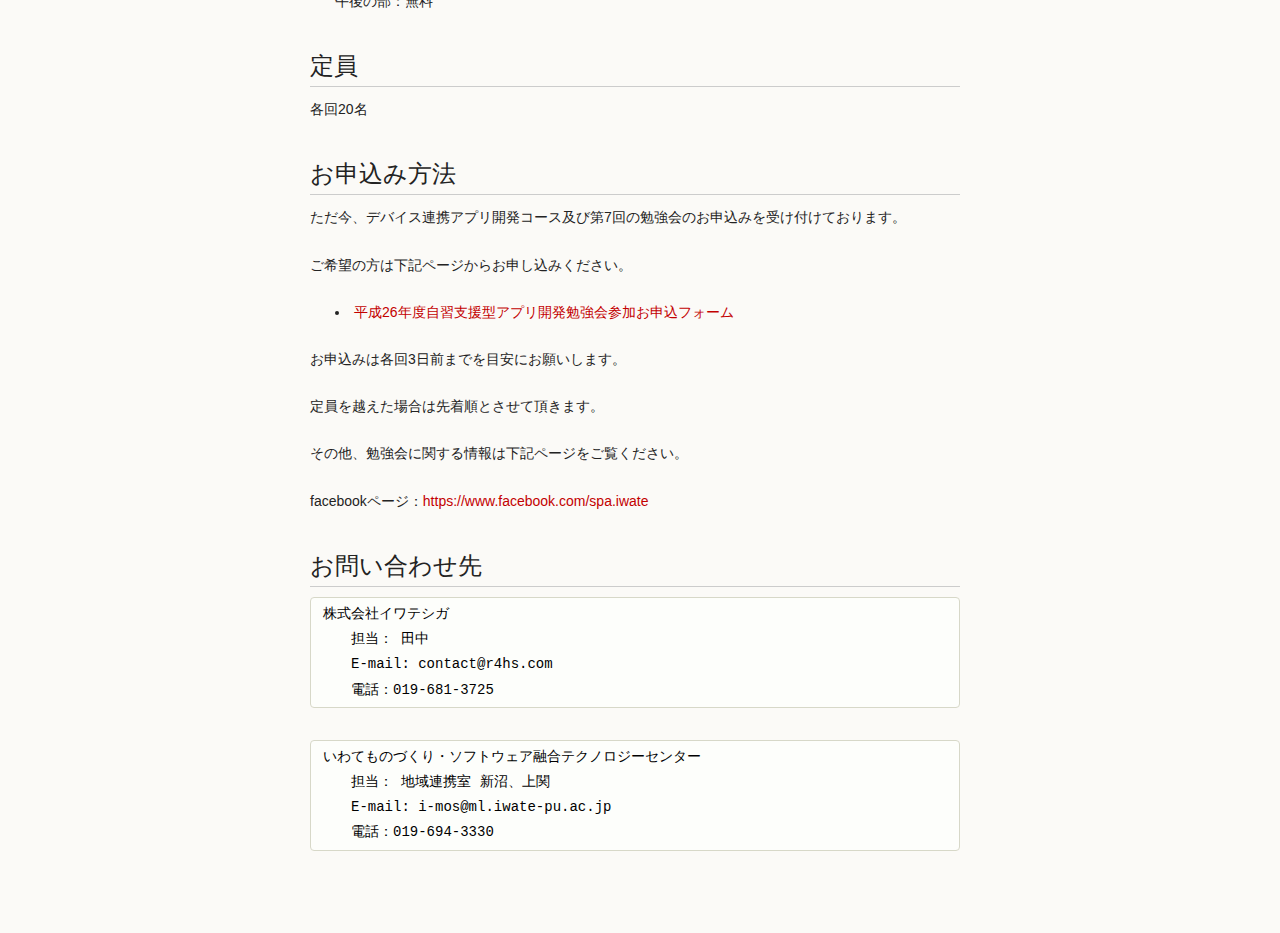
==== commit de64f174: "Update index.html" ====
--- a/index.html
+++ b/index.html
@@ -156,17 +156,17 @@
 <tr>
 <td align="center">第7回</td>
 <td align="center">10/26（日）</td>
-<td align="center">未定</td>
+<td align="center">滝沢市IPUイノベーションセンター会議室</td>
 </tr>
 <tr>
 <td align="center">第8回</td>
 <td align="center">11/29（土）</td>
-<td align="center">未定</td>
+<td align="center">岩手県立大学アイーナキャンパス（予定）</td>
 </tr>
 <tr>
 <td align="center">第9回</td>
 <td align="center">12/21（日）</td>
-<td align="center">未定</td>
+<td align="center">i-MOS システム実習室（予定）</td>
 </tr>
 <tr>
 <td align="center">第10回</td>
@@ -366,7 +366,7 @@
 <h2>
 <a name="%E3%81%8A%E7%94%B3%E8%BE%BC%E3%81%BF%E6%96%B9%E6%B3%95" class="anchor" href="#%E3%81%8A%E7%94%B3%E8%BE%BC%E3%81%BF%E6%96%B9%E6%B3%95"><span class="octicon octicon-link"></span></a>お申込み方法</h2>
 
-<p>ただ今、サーバサイドWebアプリ開発コース及び第4回の勉強会のお申込みを受け付けております。</p>
+<p>ただ今、デバイス連携アプリ開発コース及び第7回の勉強会のお申込みを受け付けております。</p>
 
 <p>ご希望の方は下記ページからお申し込みください。</p>
 
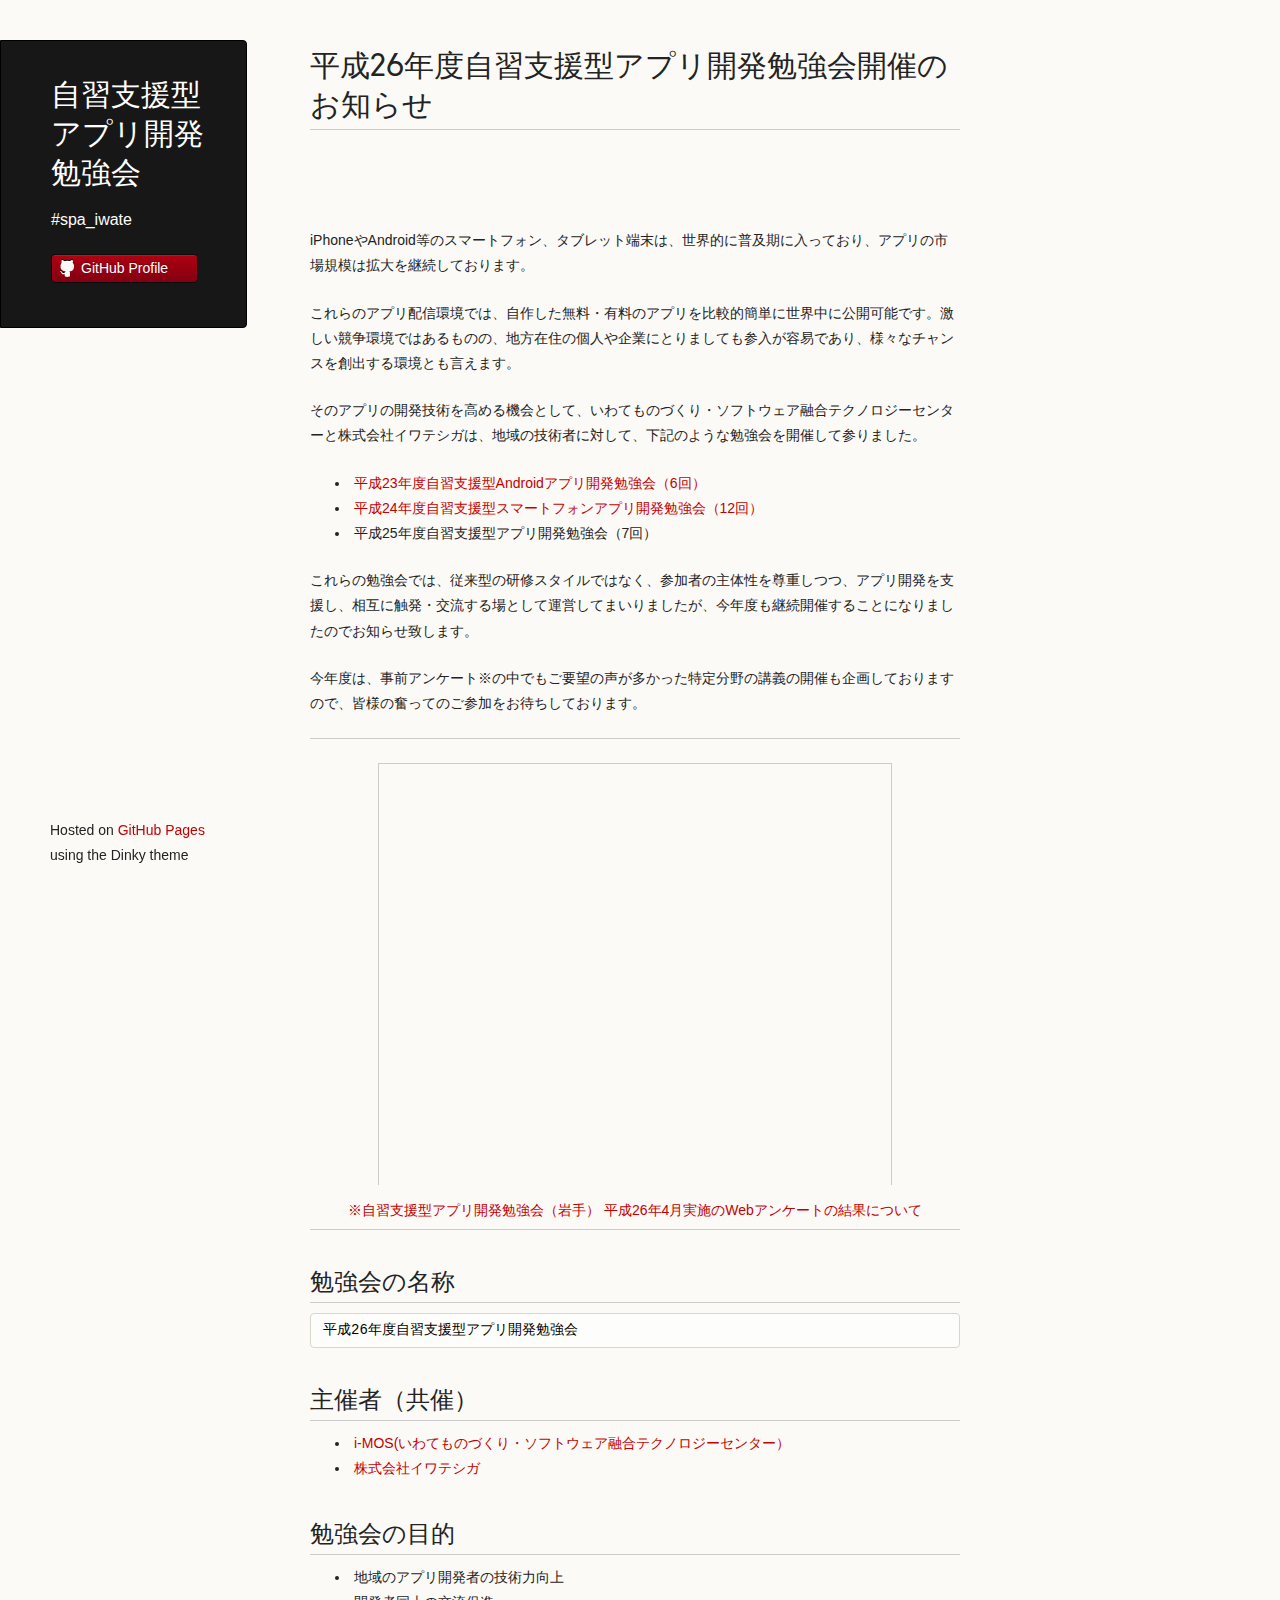
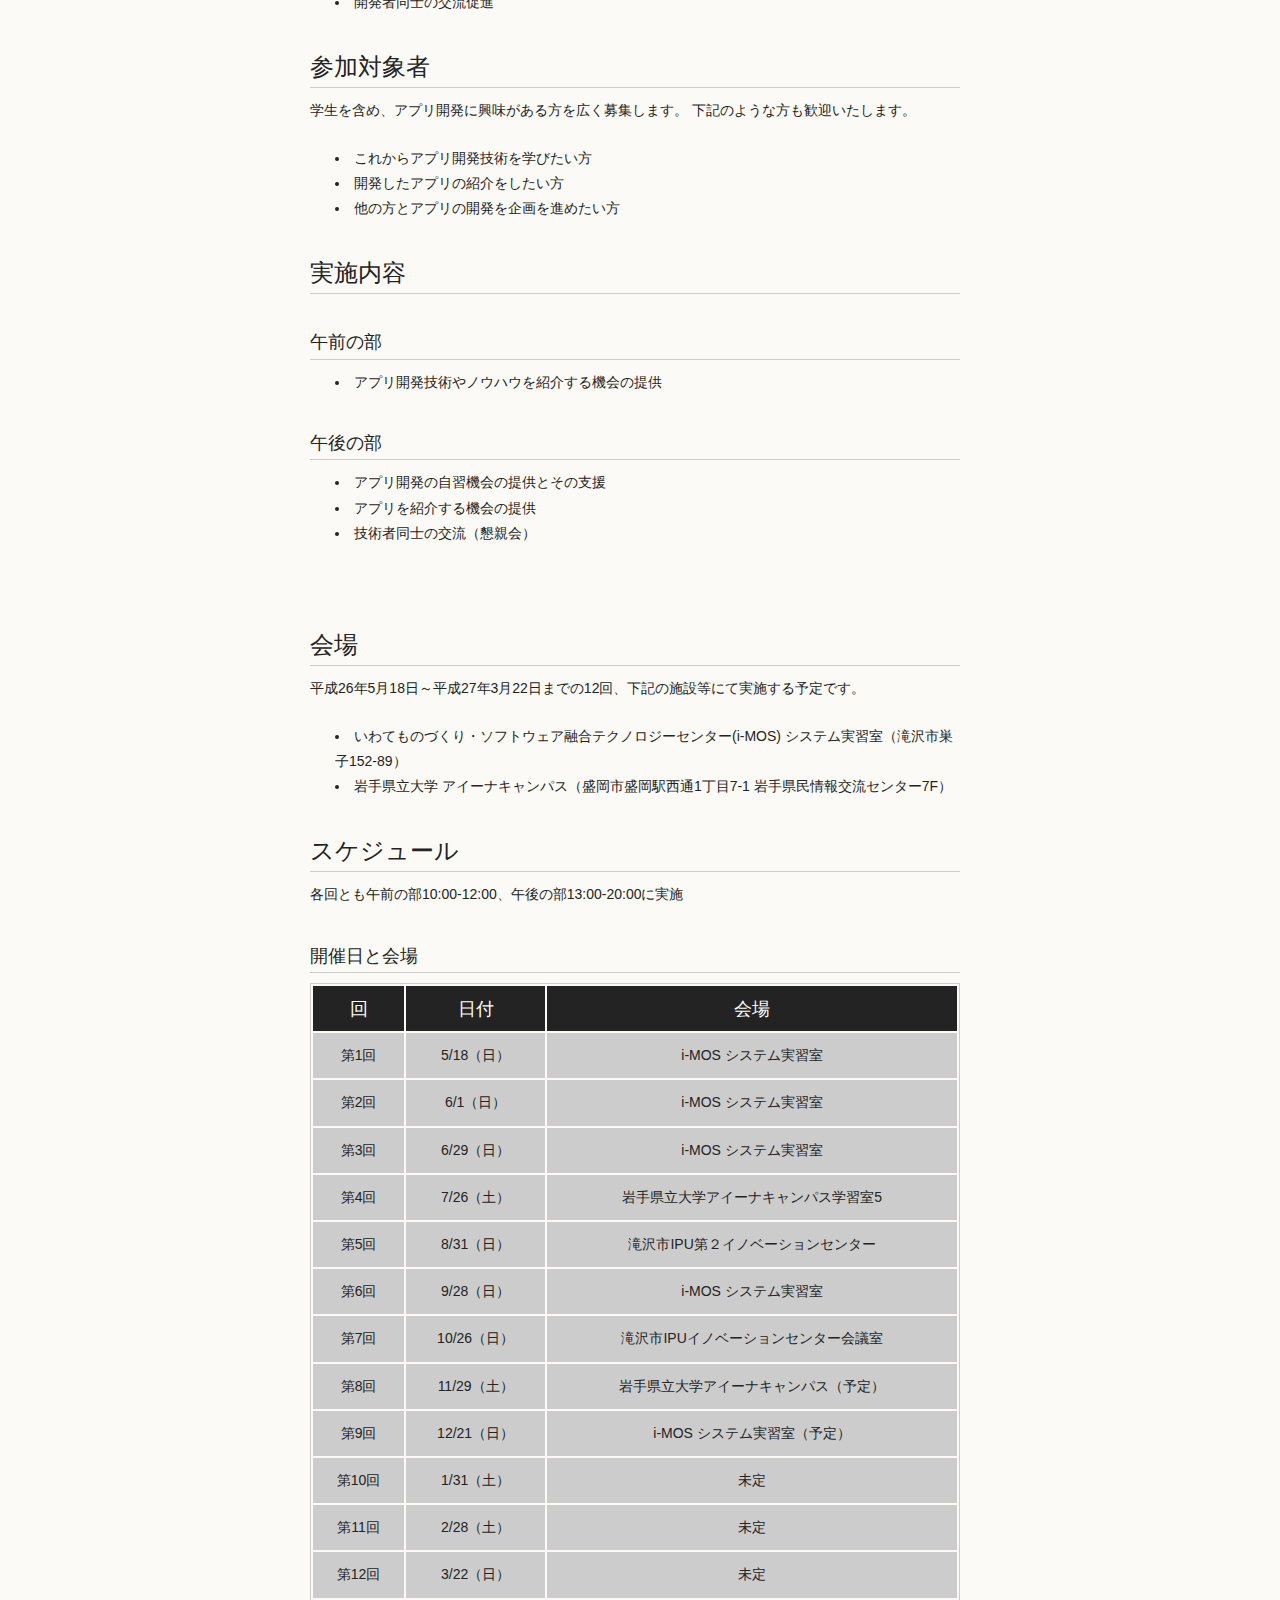
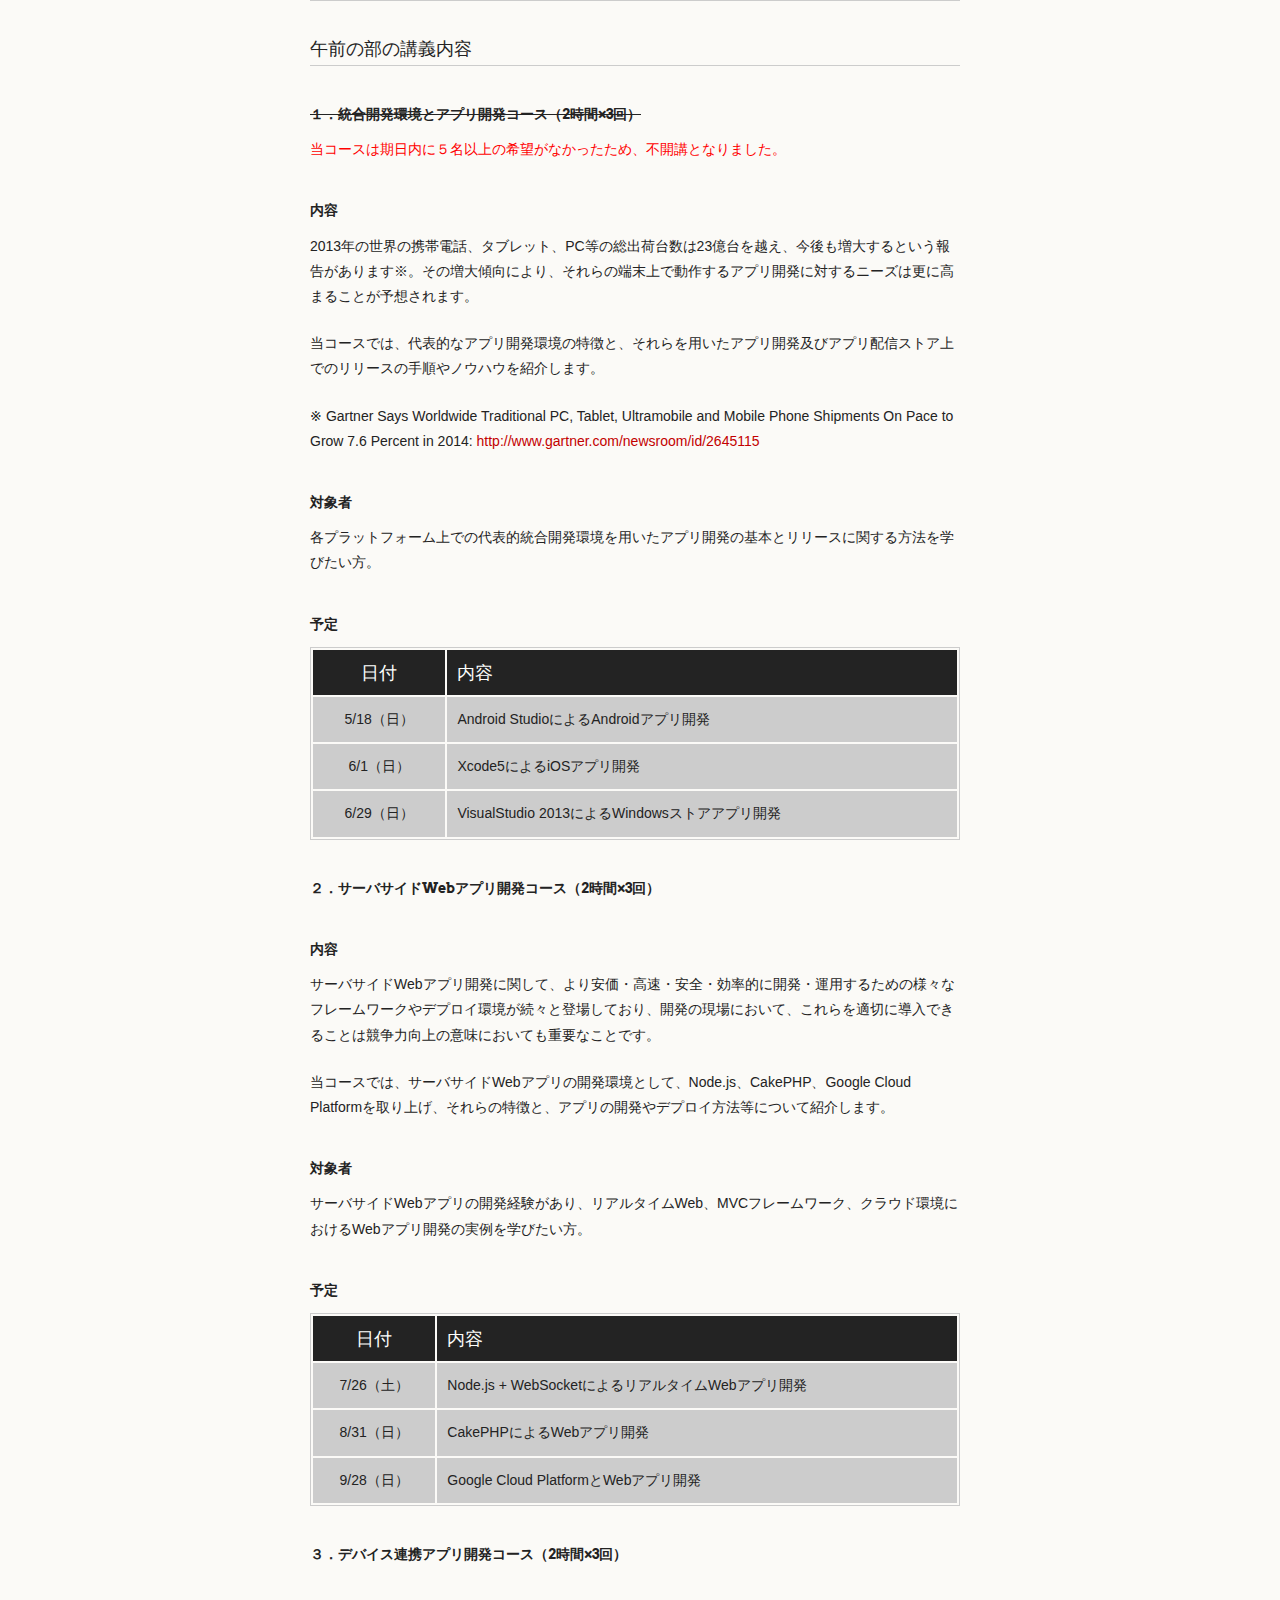
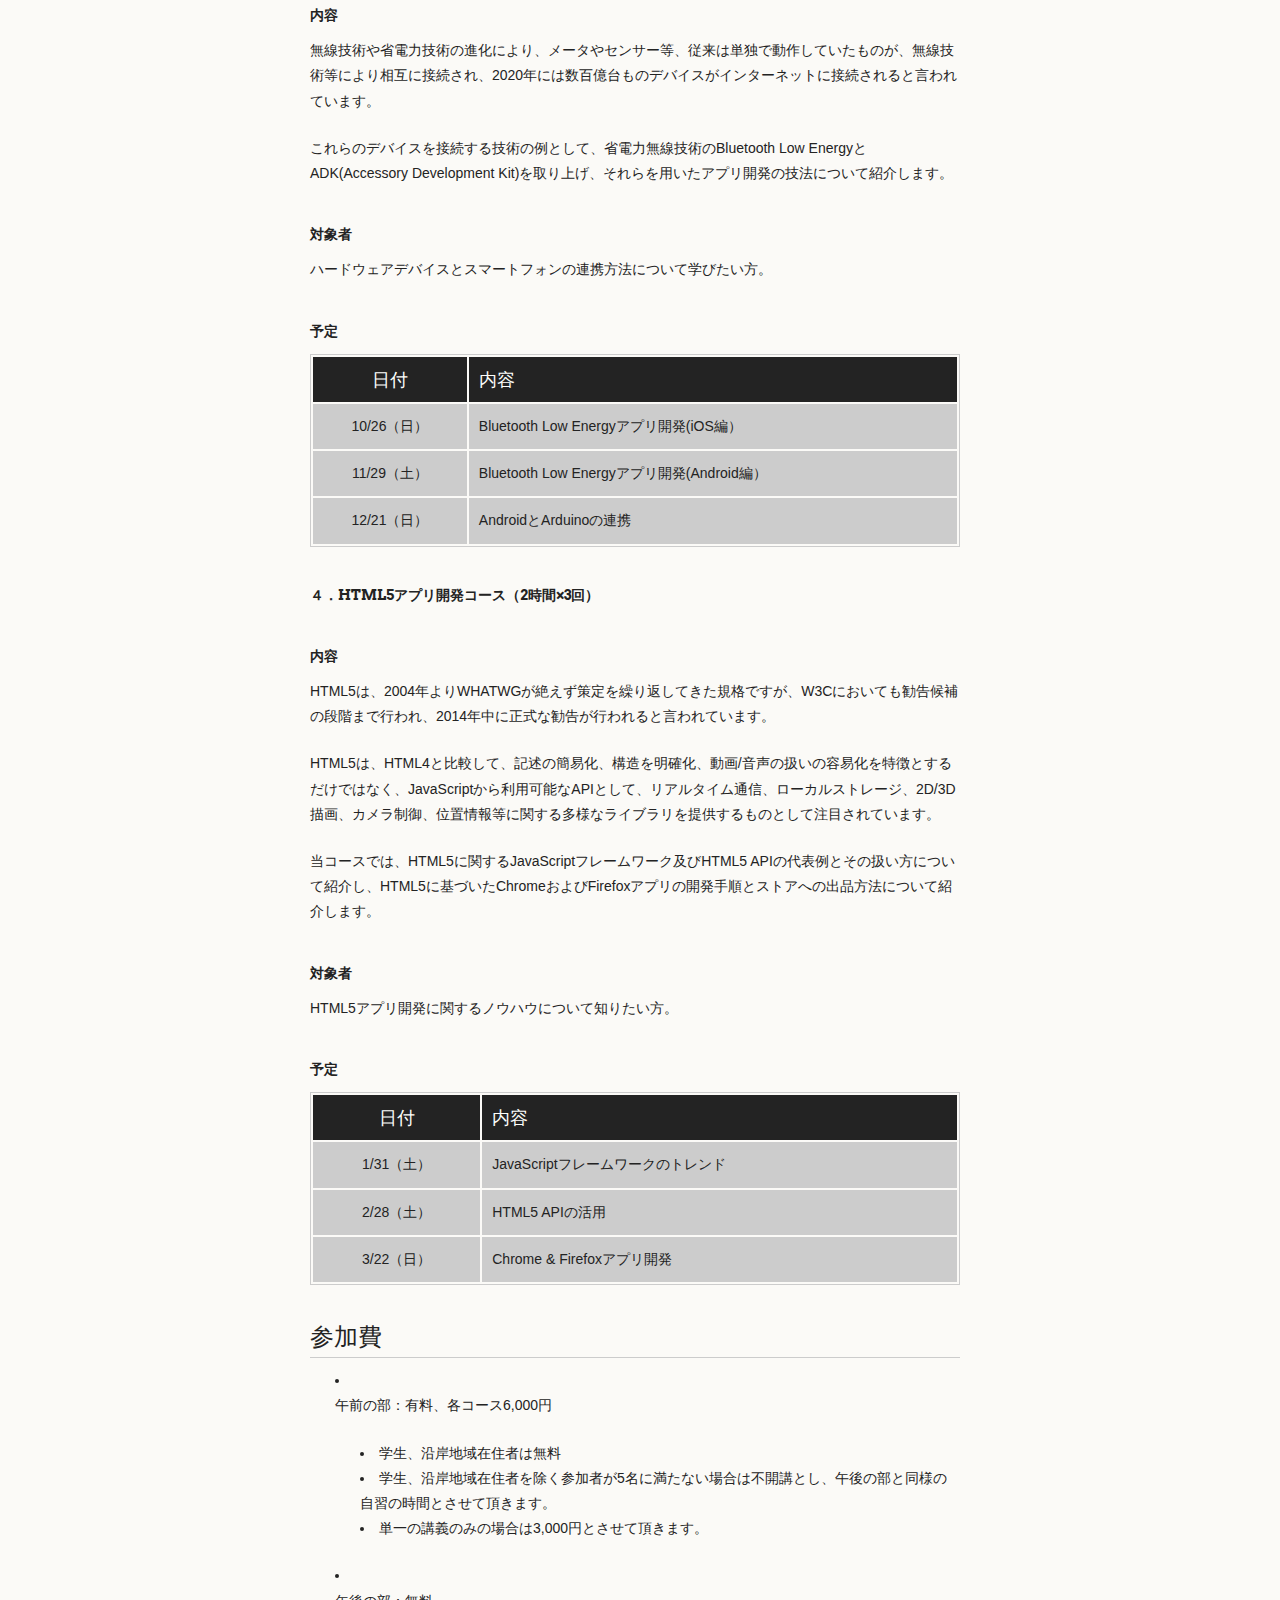
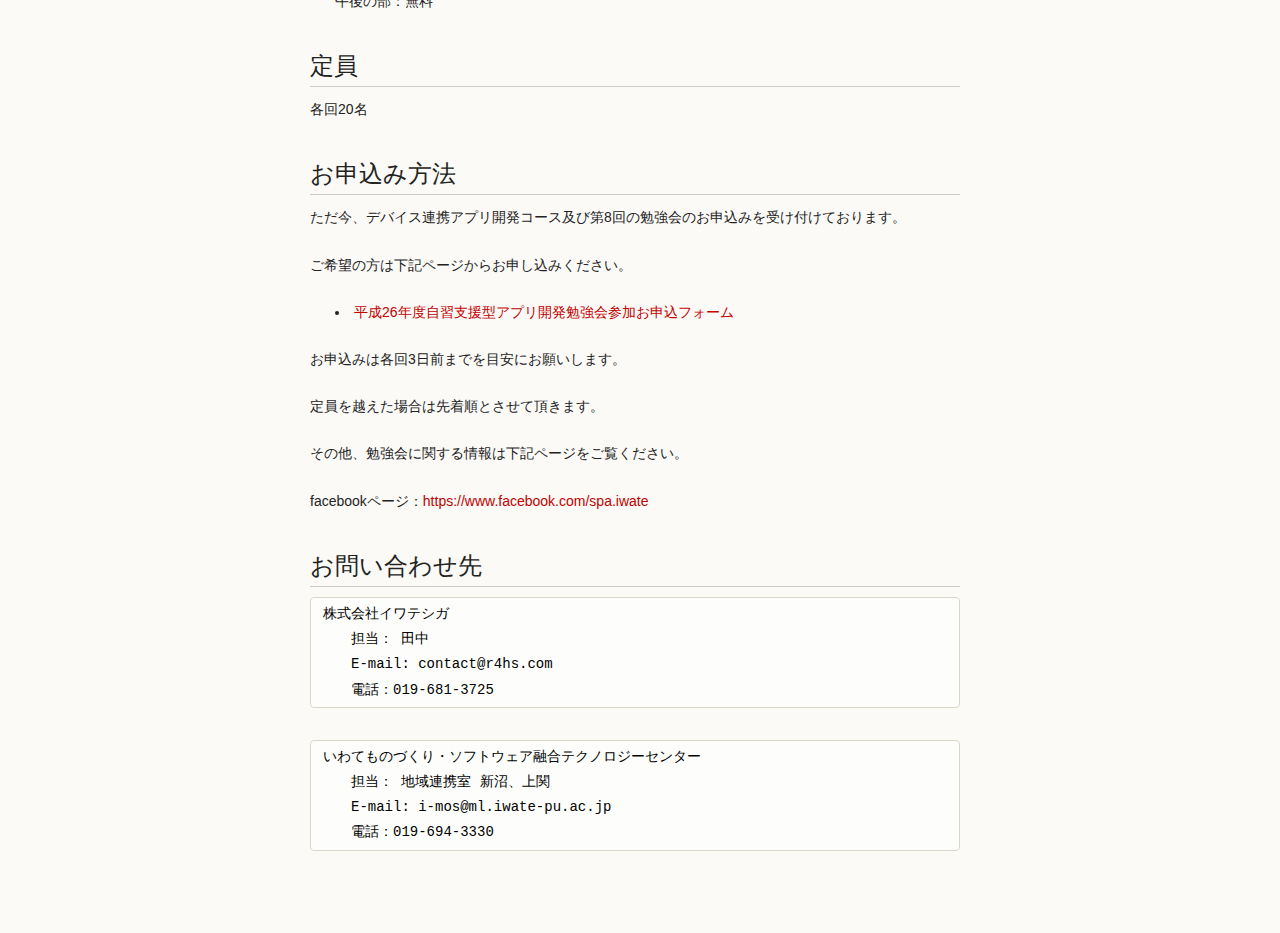
==== commit 1cab2c4c: "Update index.html" ====
--- a/index.html
+++ b/index.html
@@ -366,7 +366,7 @@
 <h2>
 <a name="%E3%81%8A%E7%94%B3%E8%BE%BC%E3%81%BF%E6%96%B9%E6%B3%95" class="anchor" href="#%E3%81%8A%E7%94%B3%E8%BE%BC%E3%81%BF%E6%96%B9%E6%B3%95"><span class="octicon octicon-link"></span></a>お申込み方法</h2>
 
-<p>ただ今、デバイス連携アプリ開発コース及び第7回の勉強会のお申込みを受け付けております。</p>
+<p>ただ今、デバイス連携アプリ開発コース及び第8回の勉強会のお申込みを受け付けております。</p>
 
 <p>ご希望の方は下記ページからお申し込みください。</p>
 
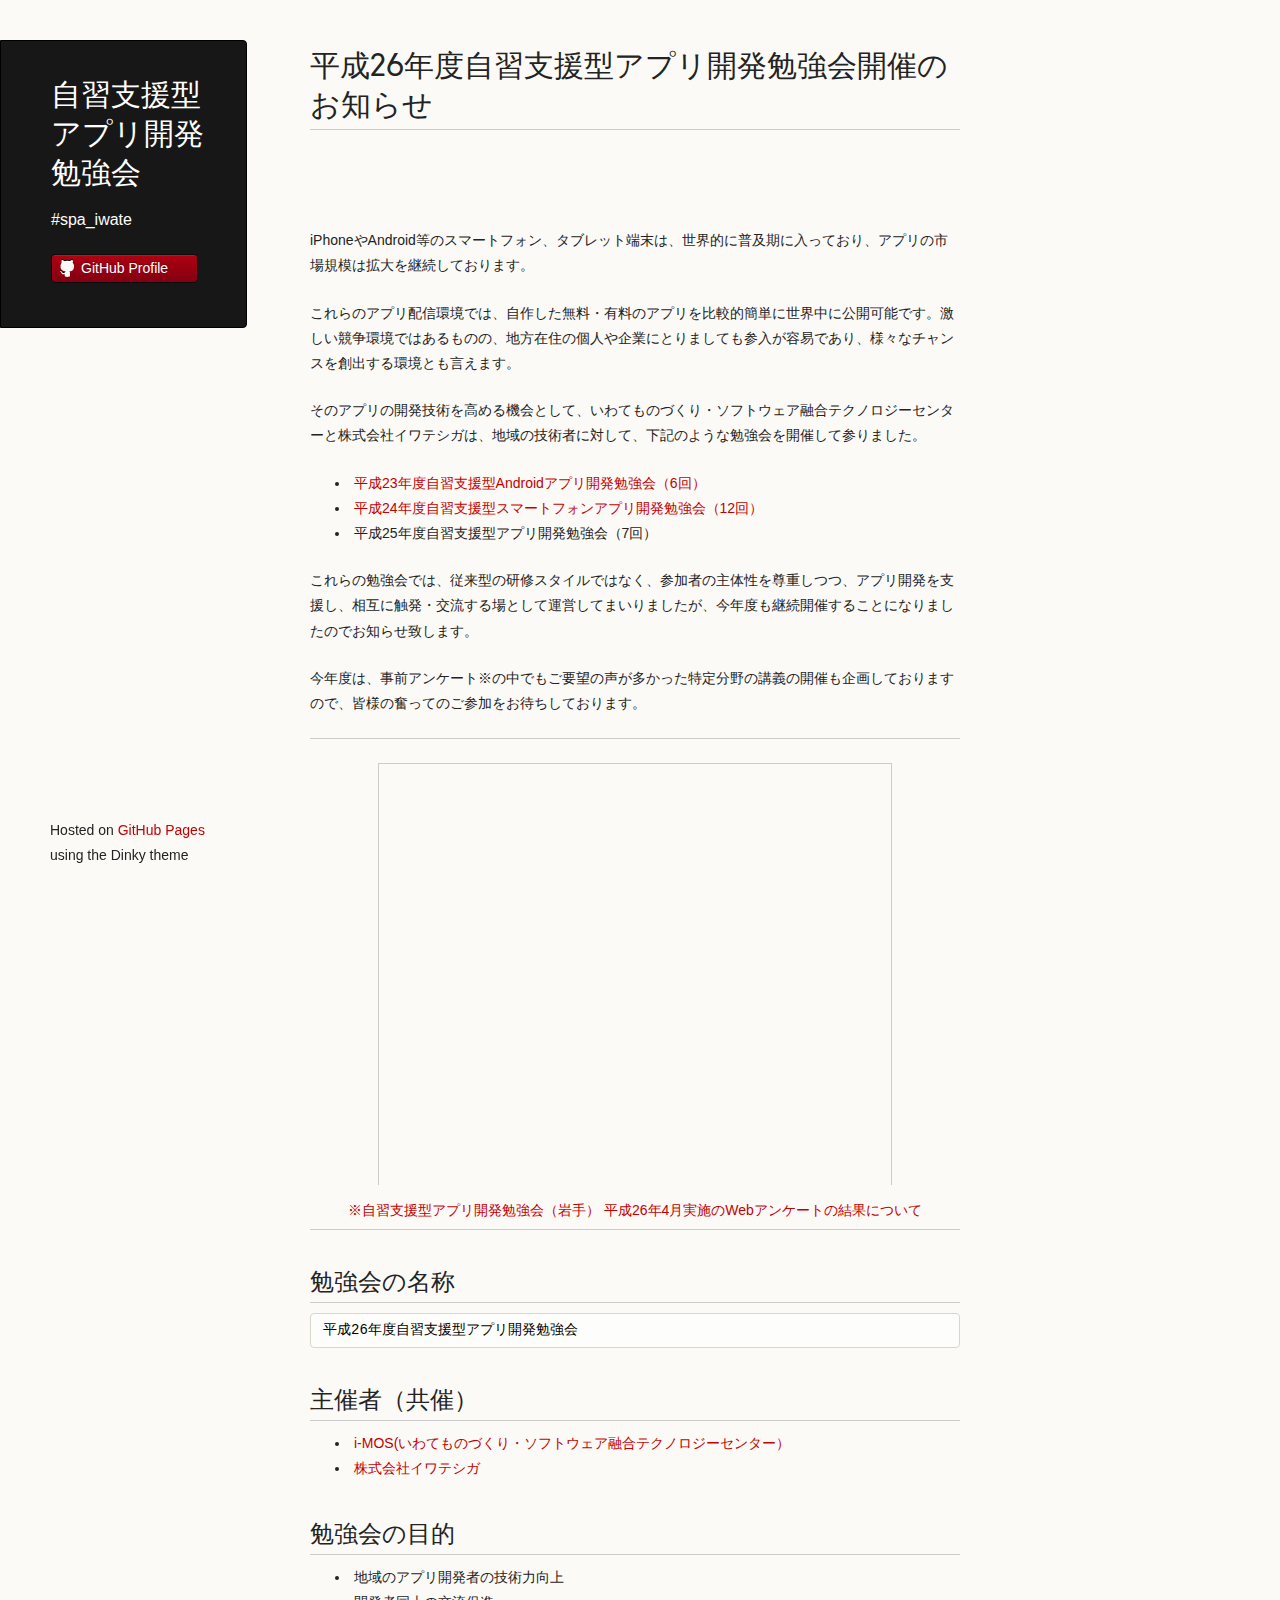
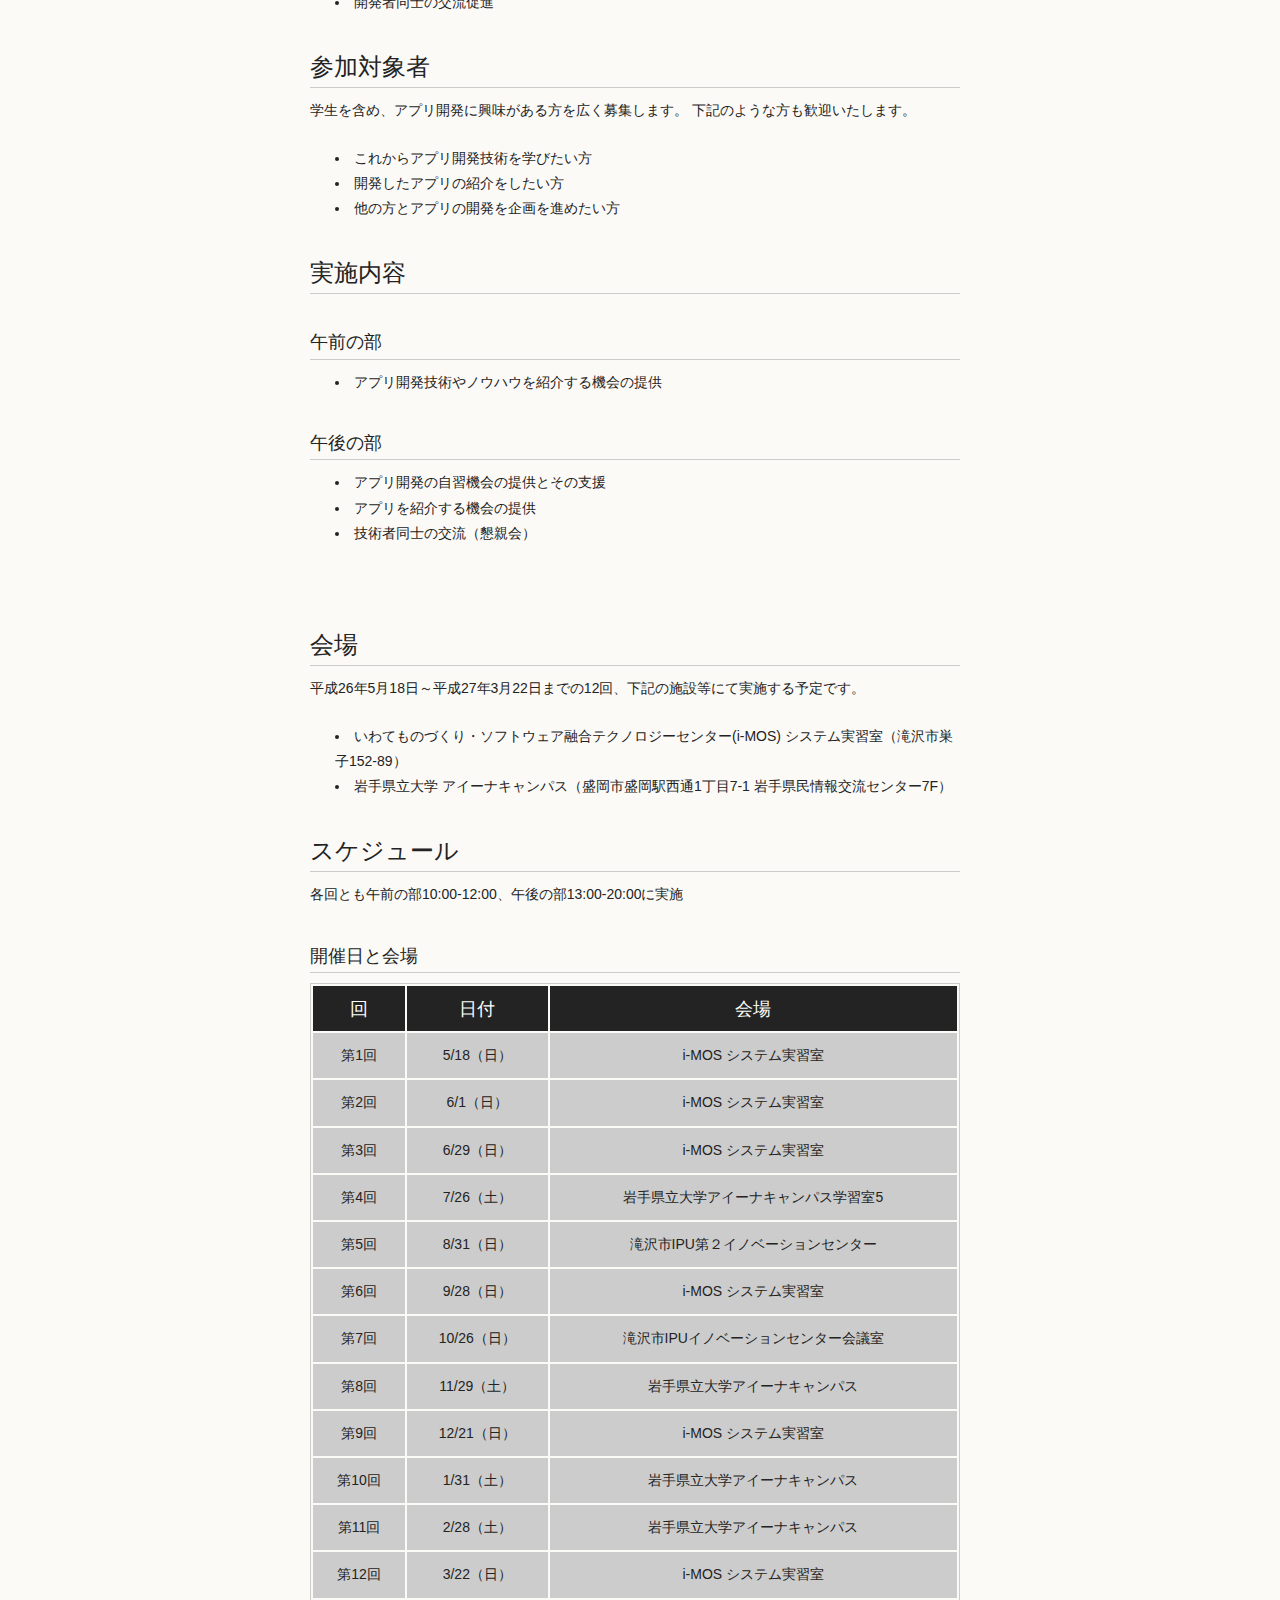
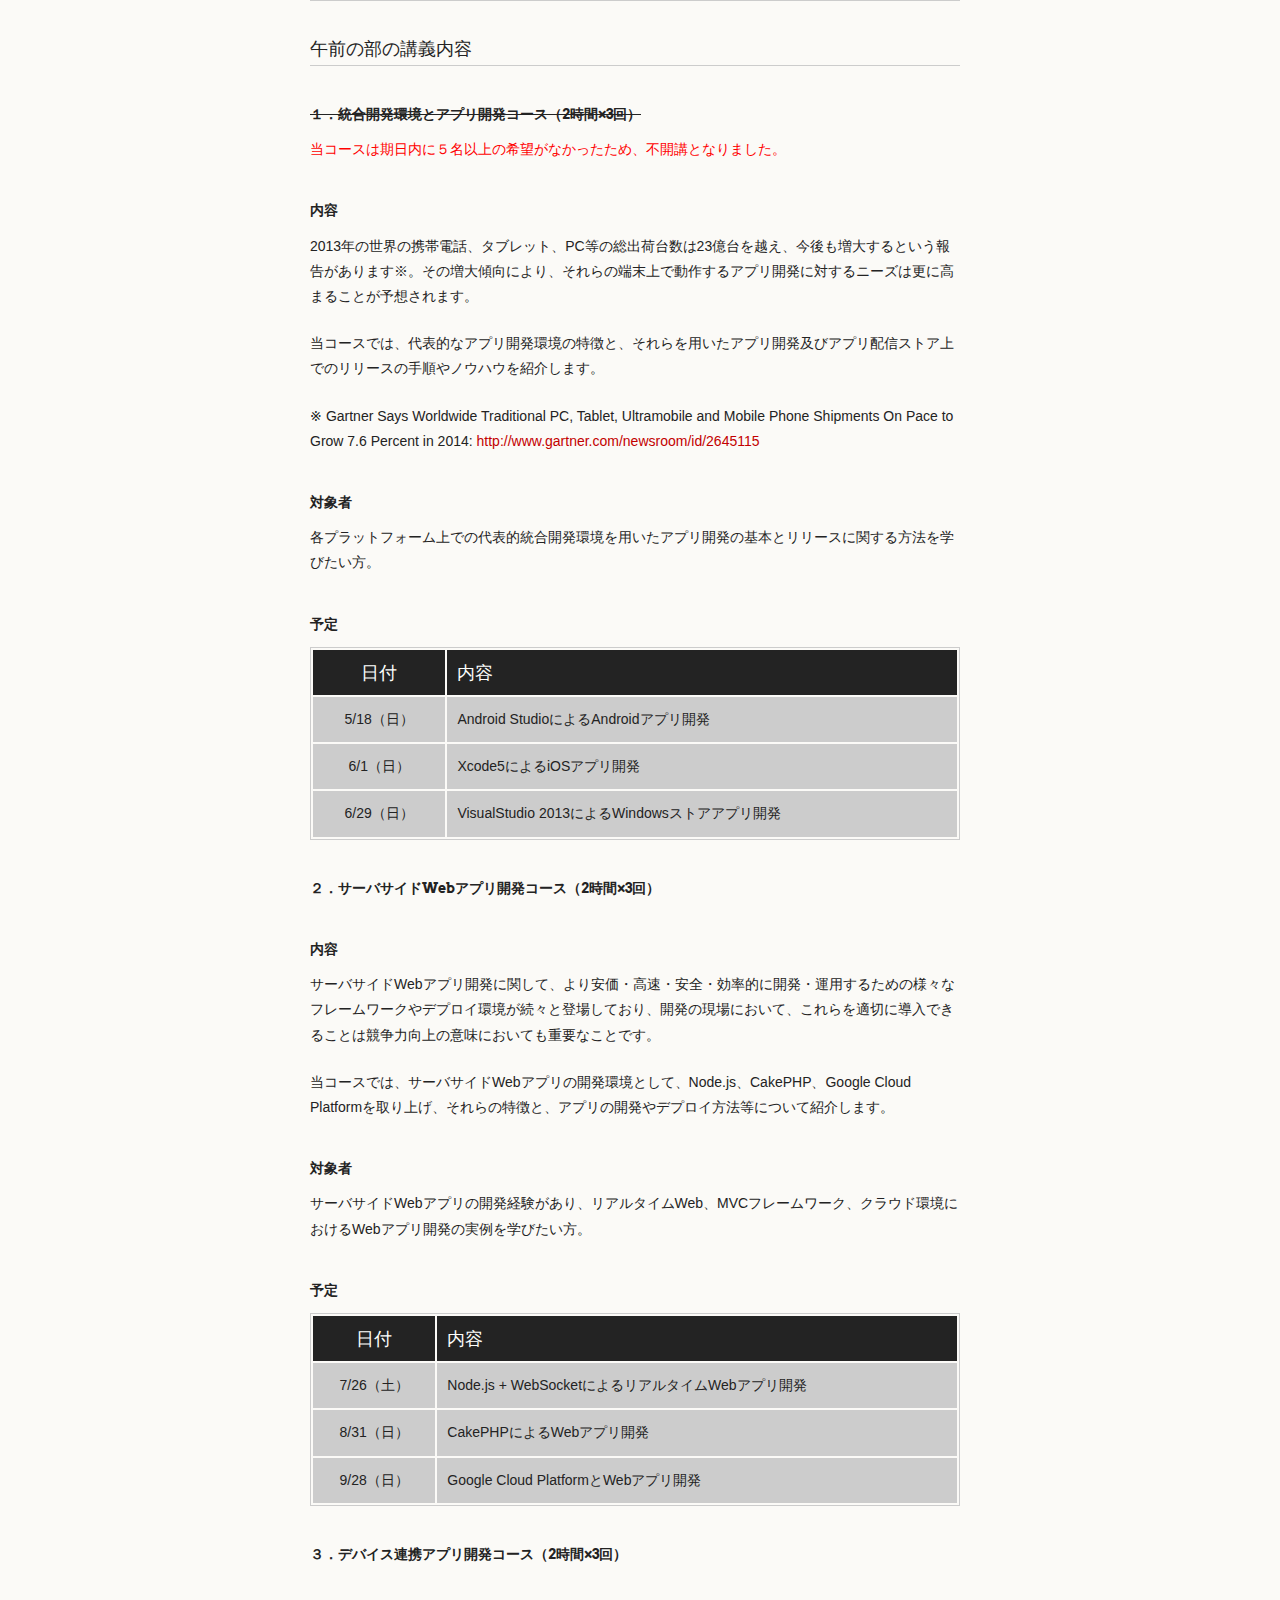
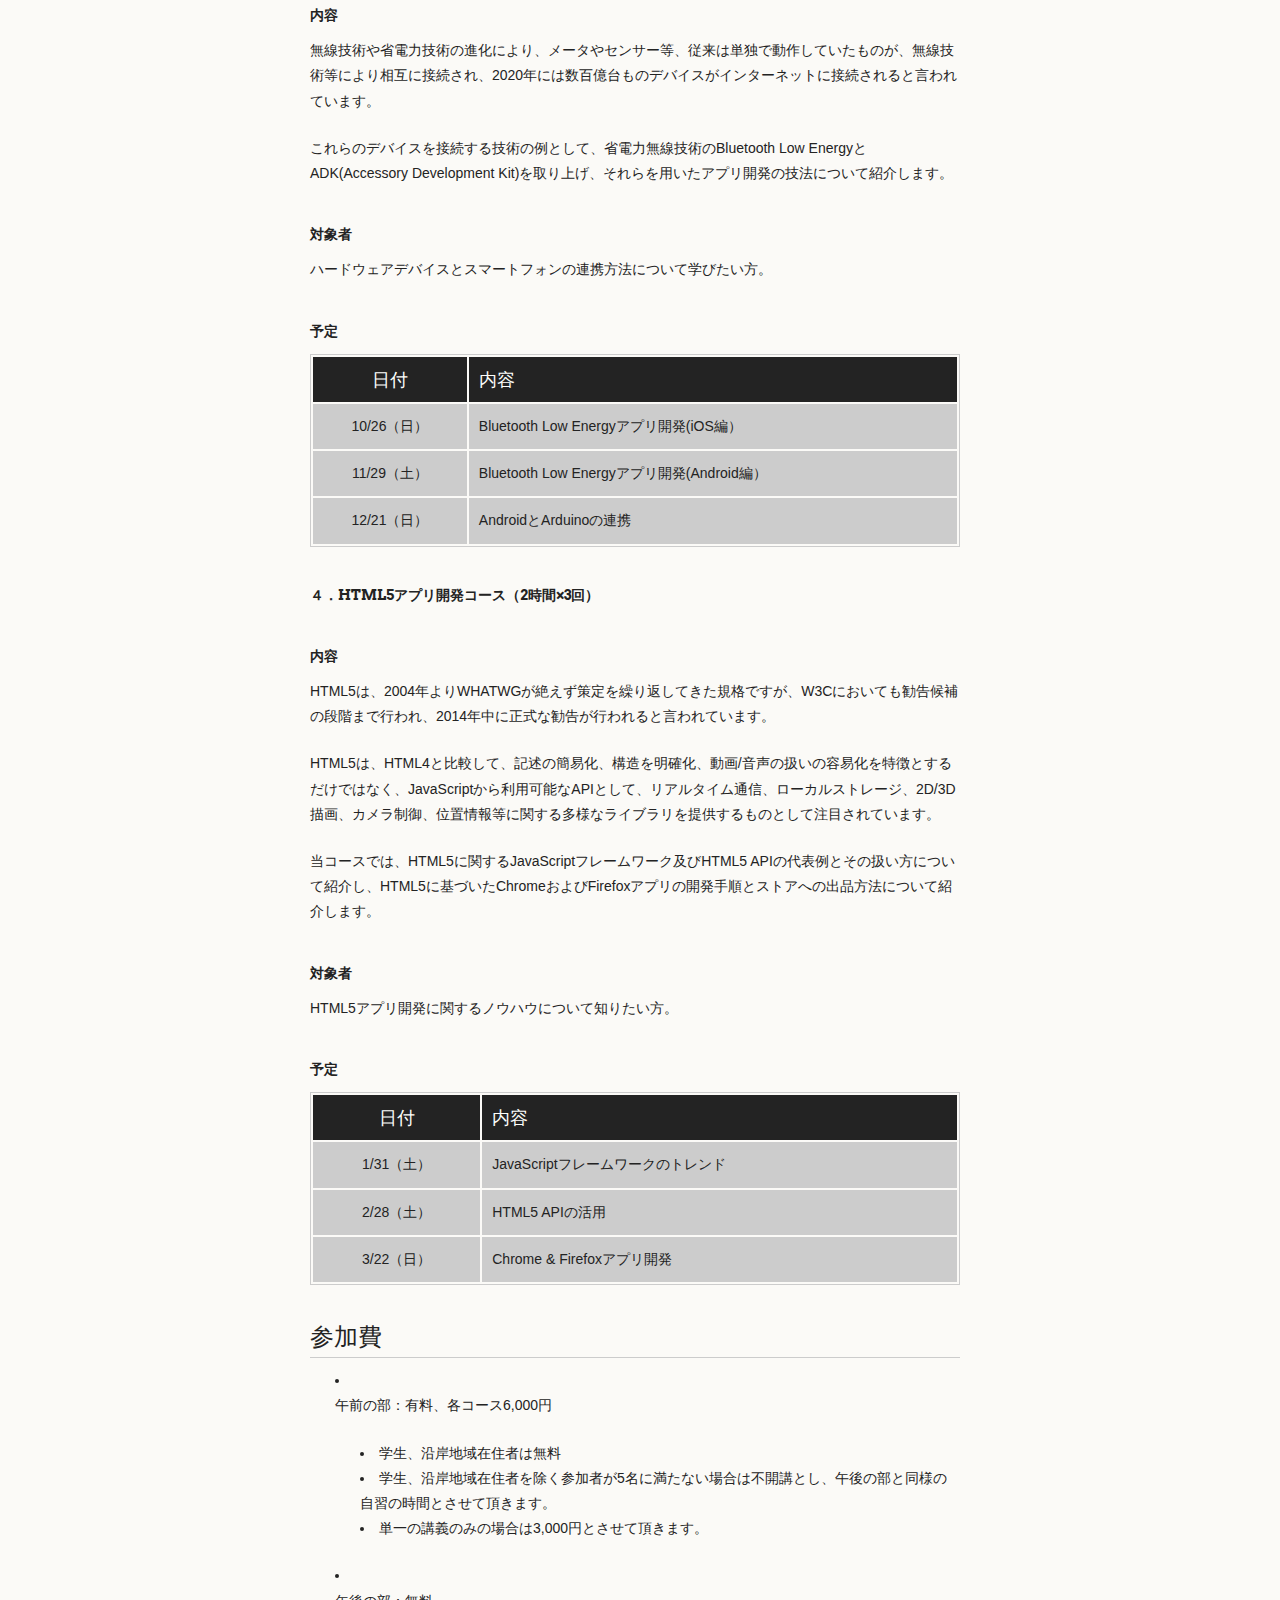
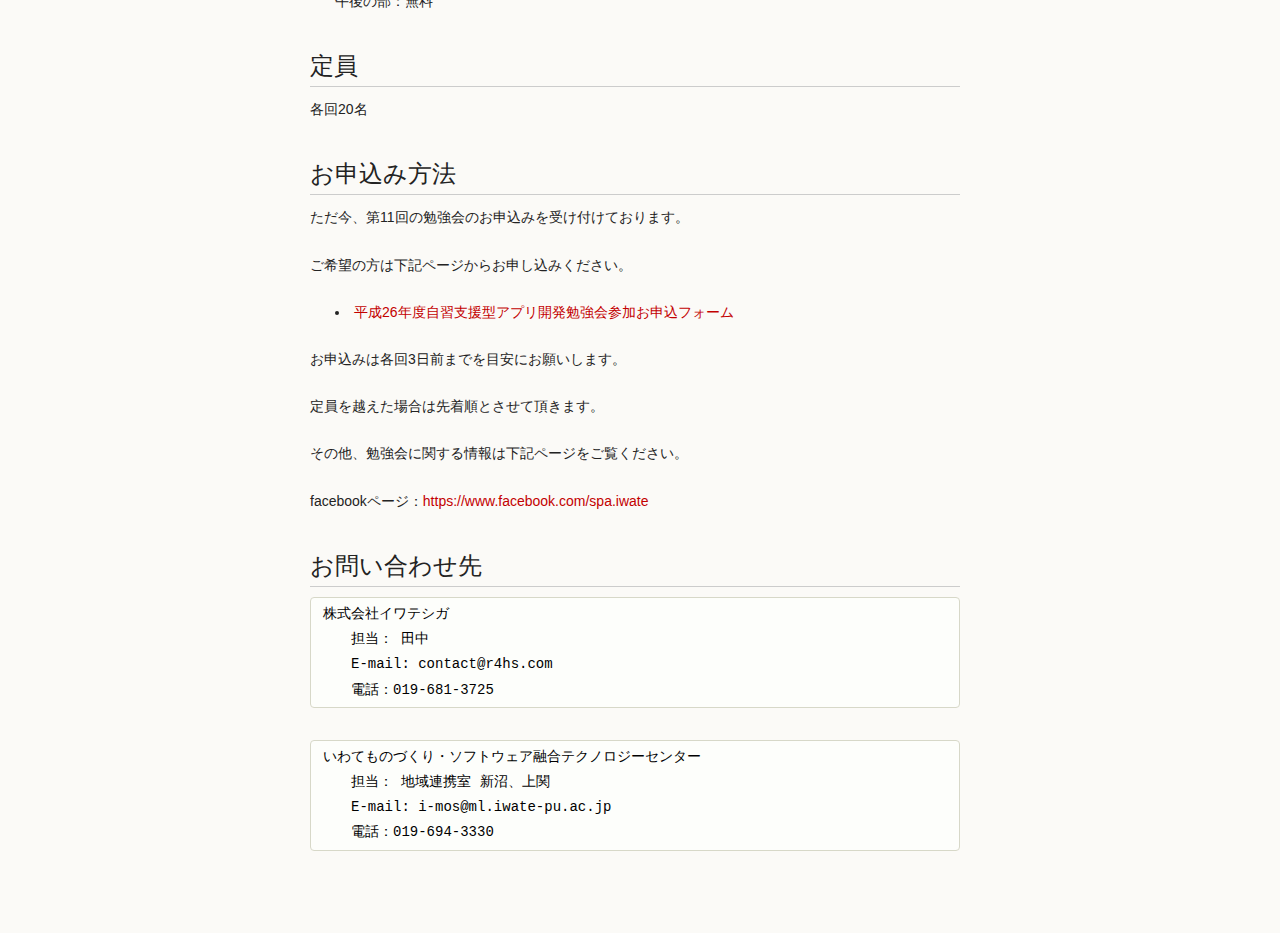
==== commit 7e7d9304: "Update index.html" ====
--- a/index.html
+++ b/index.html
@@ -161,27 +161,27 @@
 <tr>
 <td align="center">第8回</td>
 <td align="center">11/29（土）</td>
-<td align="center">岩手県立大学アイーナキャンパス（予定）</td>
+<td align="center">岩手県立大学アイーナキャンパス</td>
 </tr>
 <tr>
 <td align="center">第9回</td>
 <td align="center">12/21（日）</td>
-<td align="center">i-MOS システム実習室（予定）</td>
+<td align="center">i-MOS システム実習室</td>
 </tr>
 <tr>
 <td align="center">第10回</td>
 <td align="center">1/31（土）</td>
-<td align="center">未定</td>
+<td align="center">岩手県立大学アイーナキャンパス</td>
 </tr>
 <tr>
 <td align="center">第11回</td>
 <td align="center">2/28（土）</td>
-<td align="center">未定</td>
+<td align="center">岩手県立大学アイーナキャンパス</td>
 </tr>
 <tr>
 <td align="center">第12回</td>
 <td align="center">3/22（日）</td>
-<td align="center">未定</td>
+<td align="center">i-MOS システム実習室</td>
 </tr>
 </tbody>
 </table><h3>
@@ -366,7 +366,7 @@
 <h2>
 <a name="%E3%81%8A%E7%94%B3%E8%BE%BC%E3%81%BF%E6%96%B9%E6%B3%95" class="anchor" href="#%E3%81%8A%E7%94%B3%E8%BE%BC%E3%81%BF%E6%96%B9%E6%B3%95"><span class="octicon octicon-link"></span></a>お申込み方法</h2>
 
-<p>ただ今、デバイス連携アプリ開発コース及び第8回の勉強会のお申込みを受け付けております。</p>
+<p>ただ今、第11回の勉強会のお申込みを受け付けております。</p>
 
 <p>ご希望の方は下記ページからお申し込みください。</p>
 
